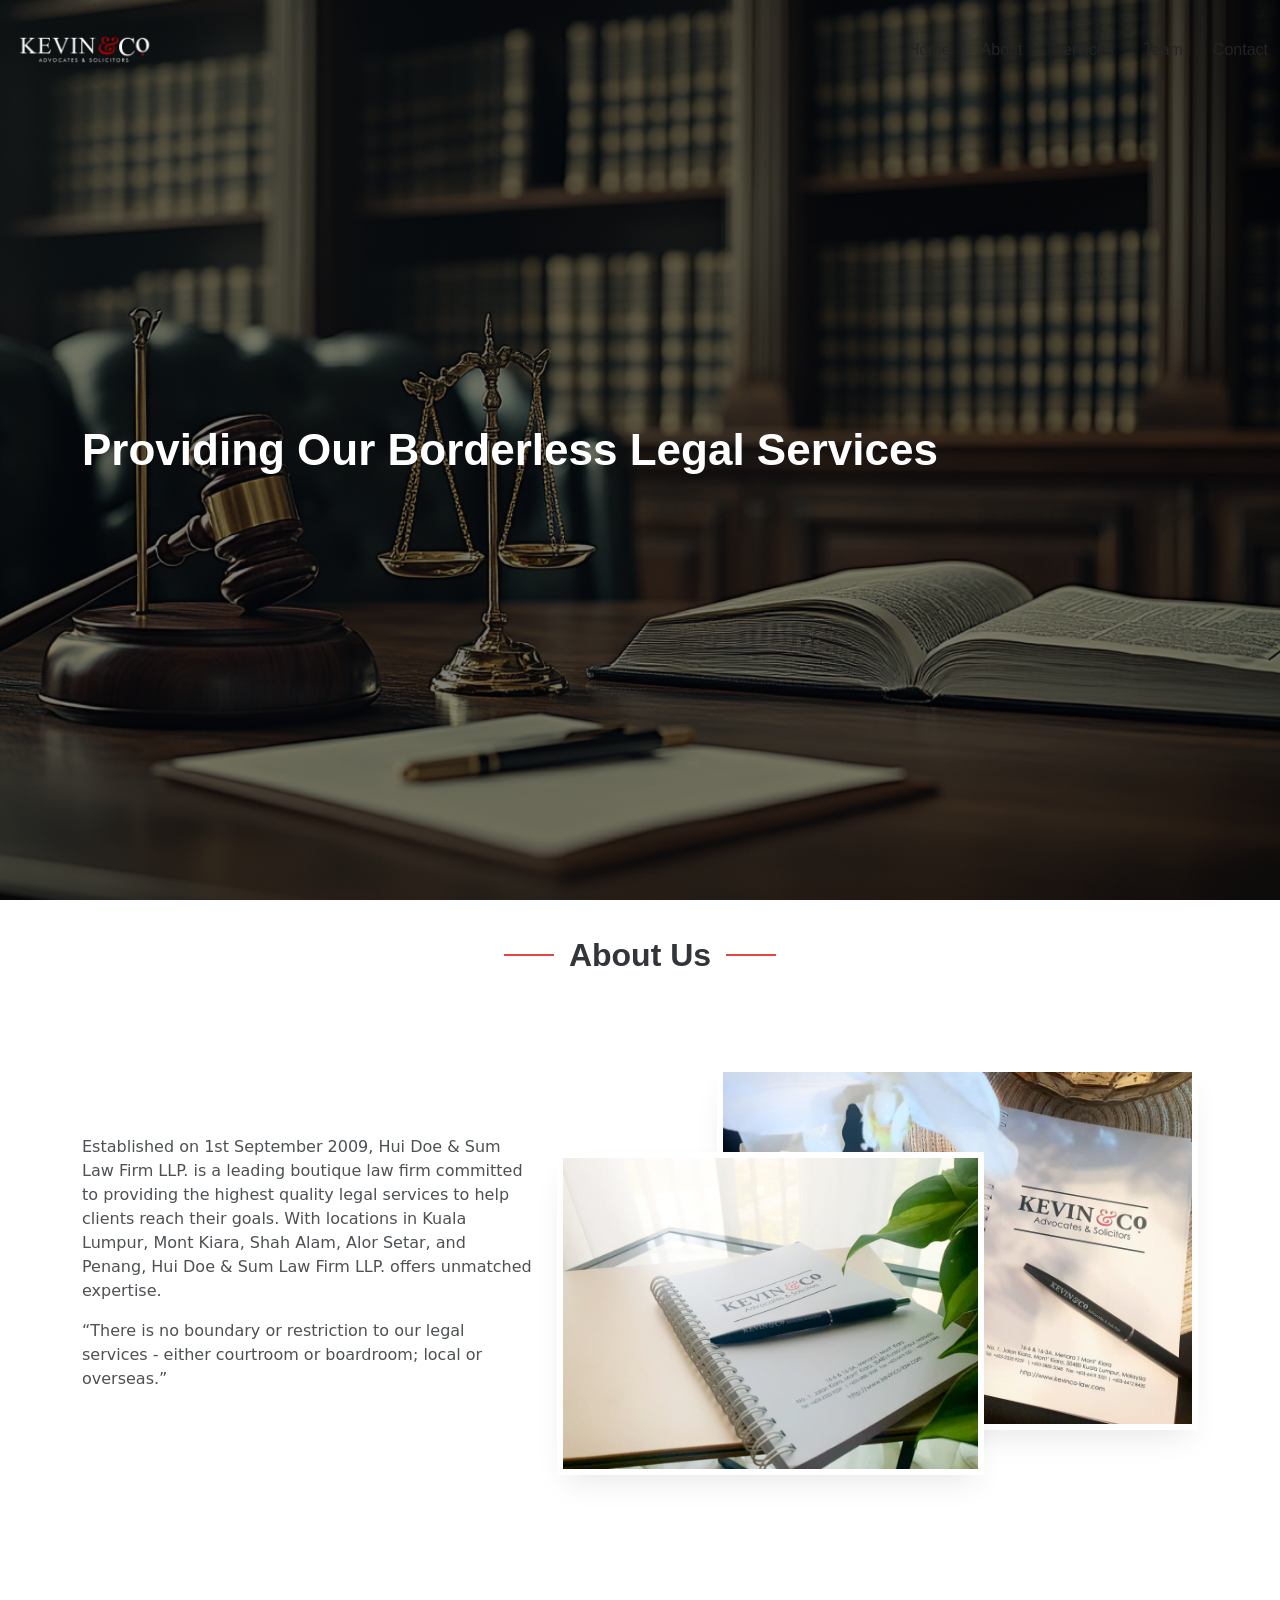
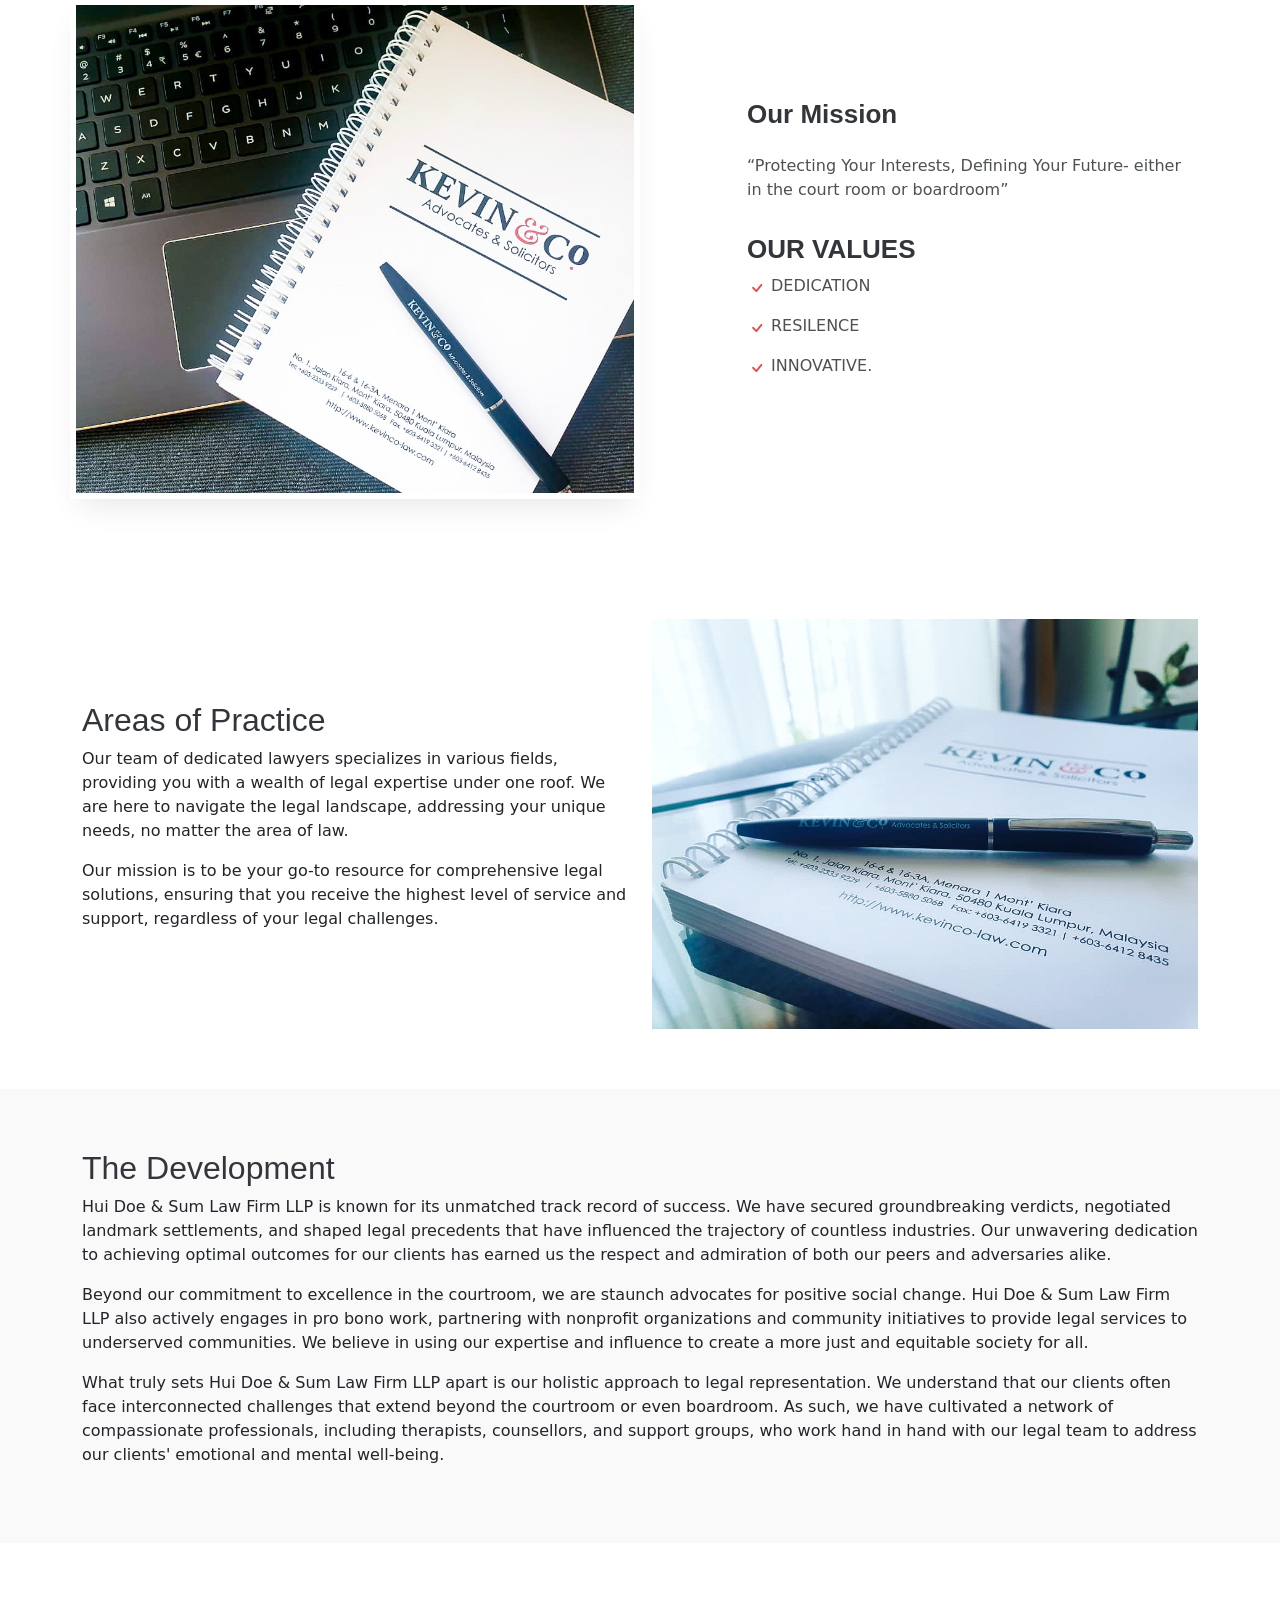
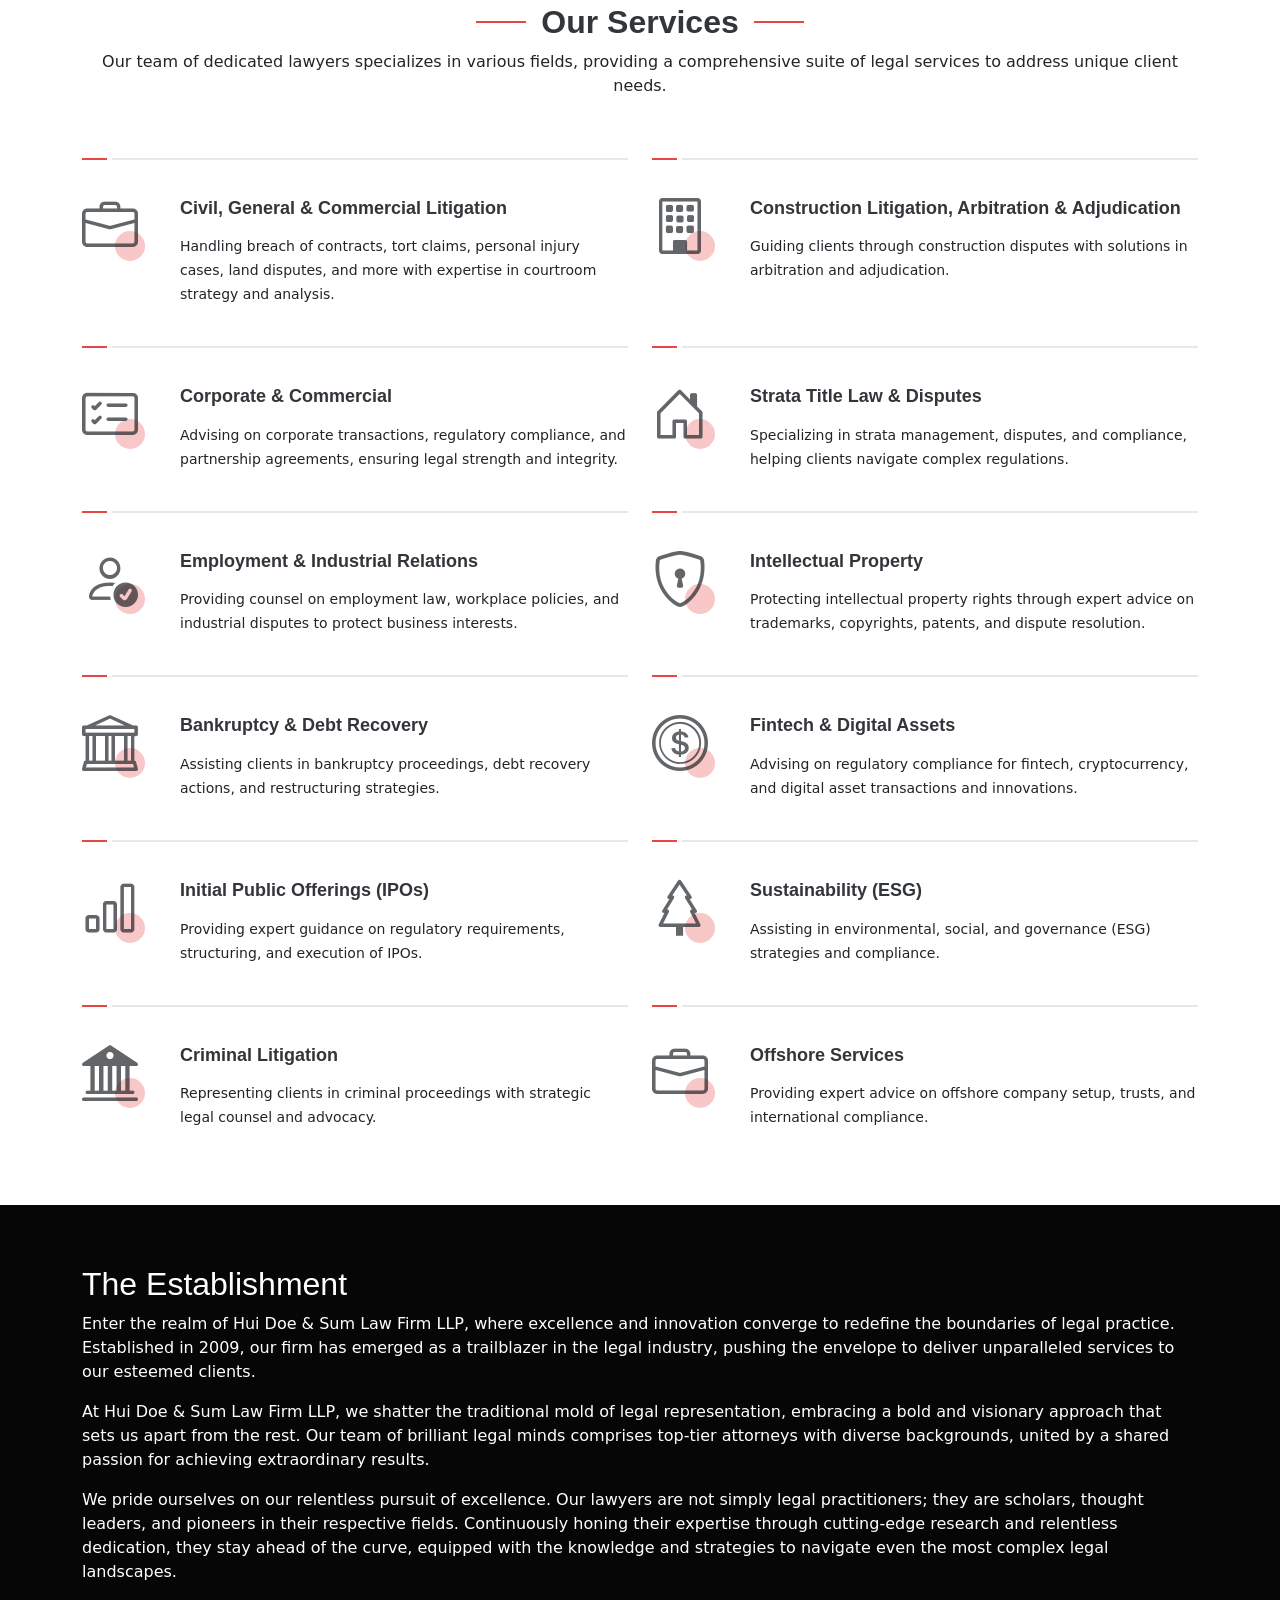
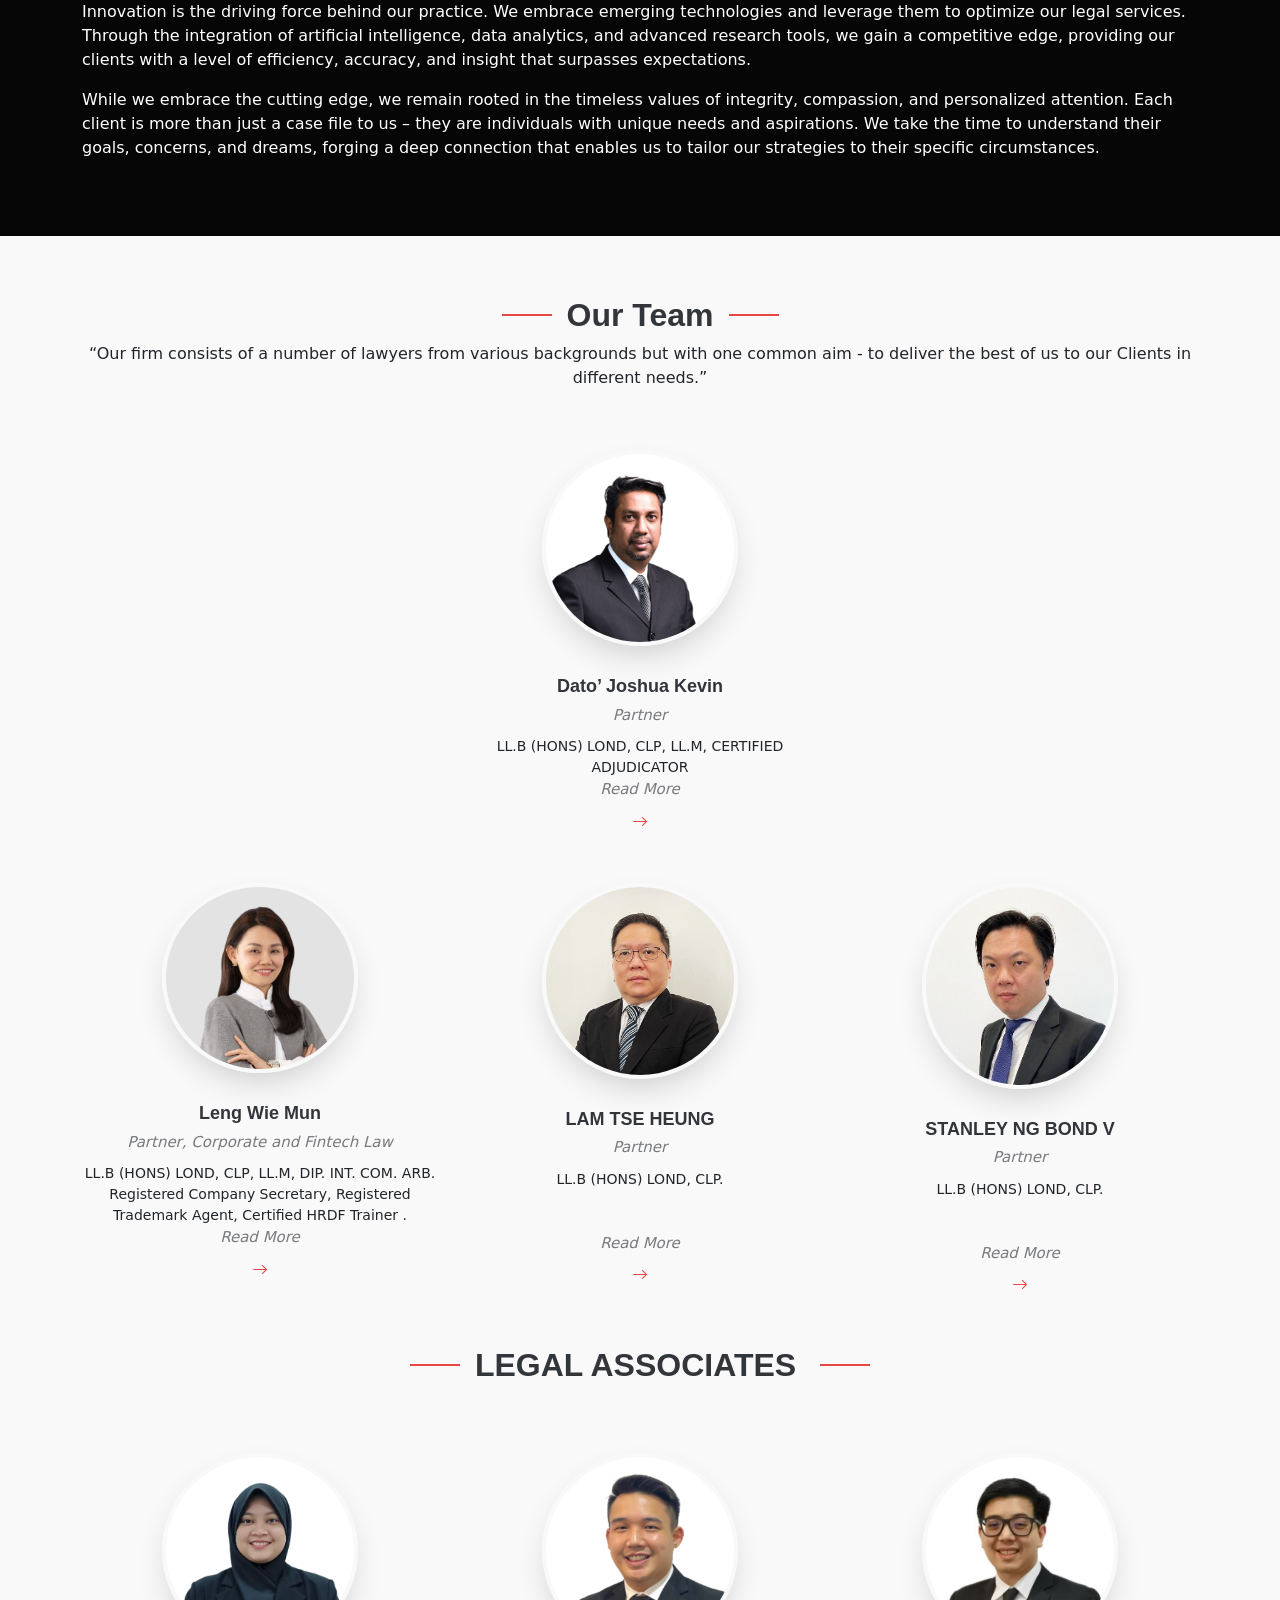
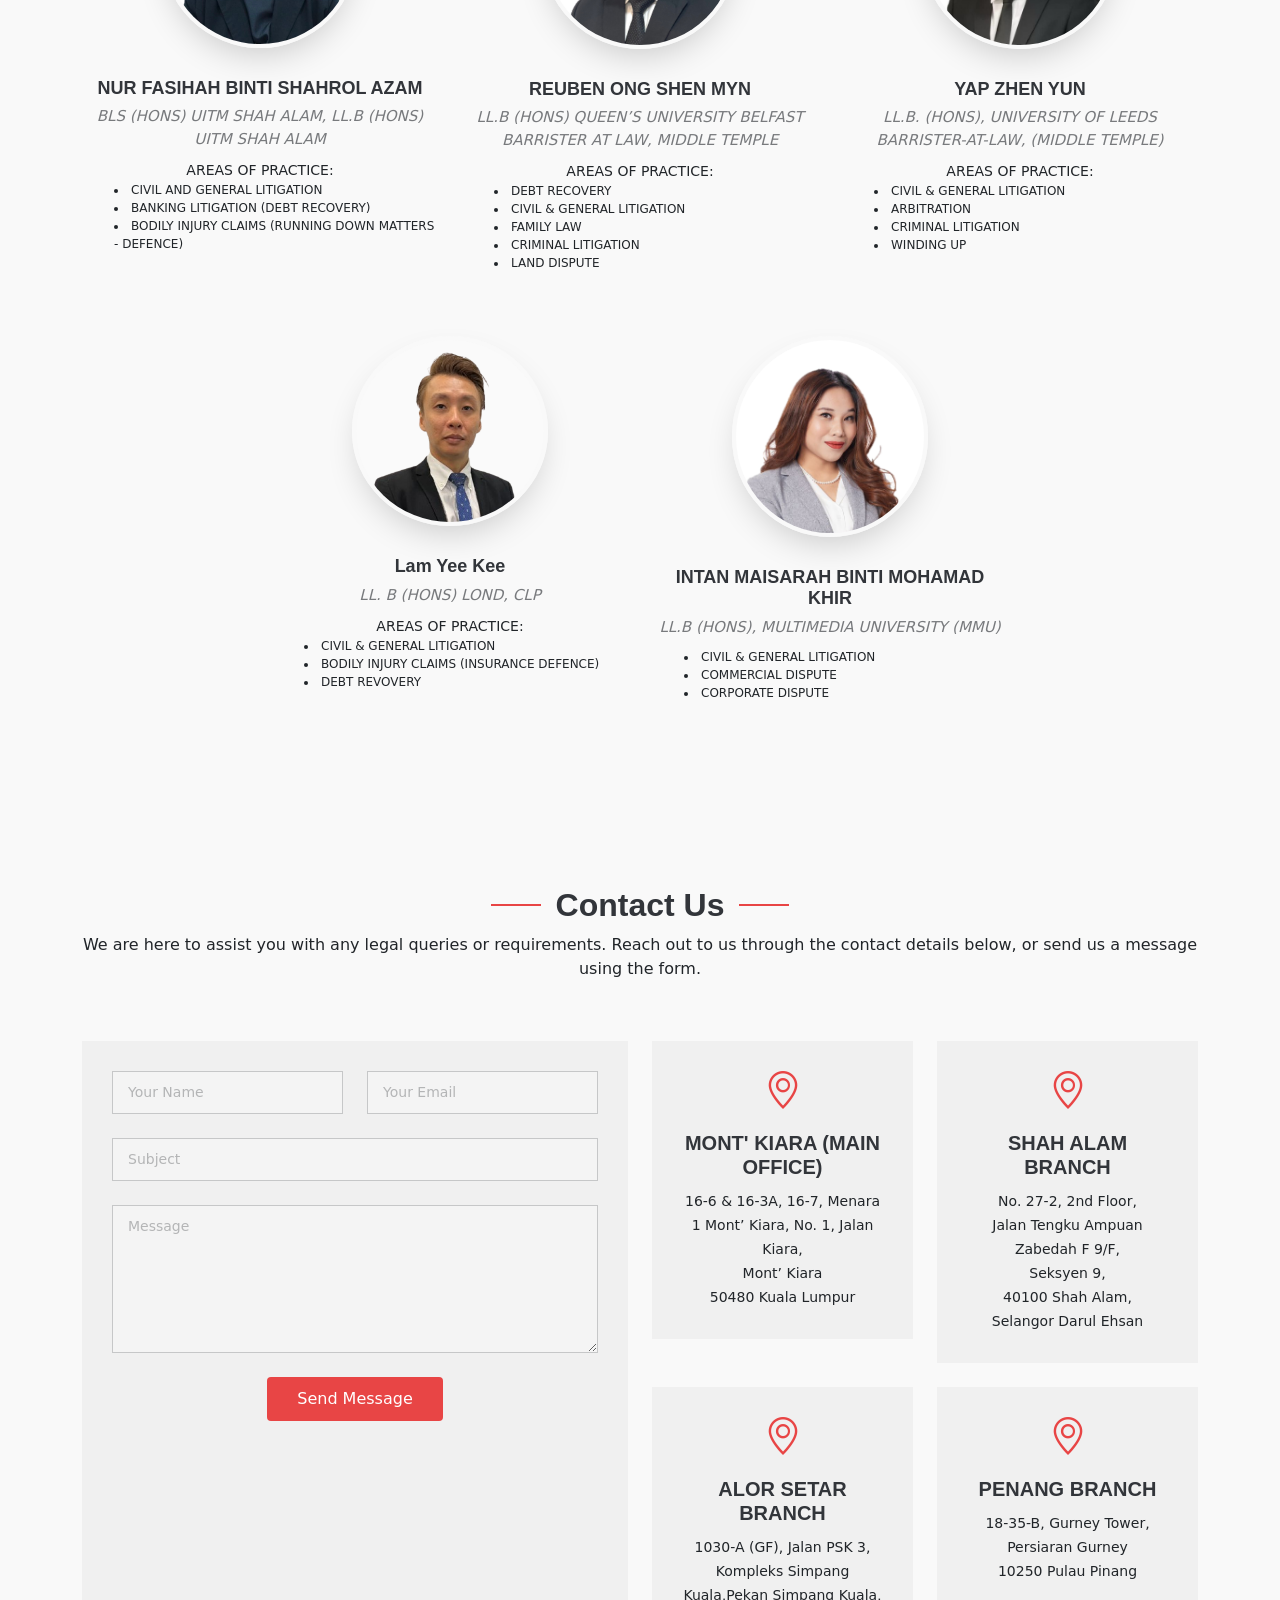
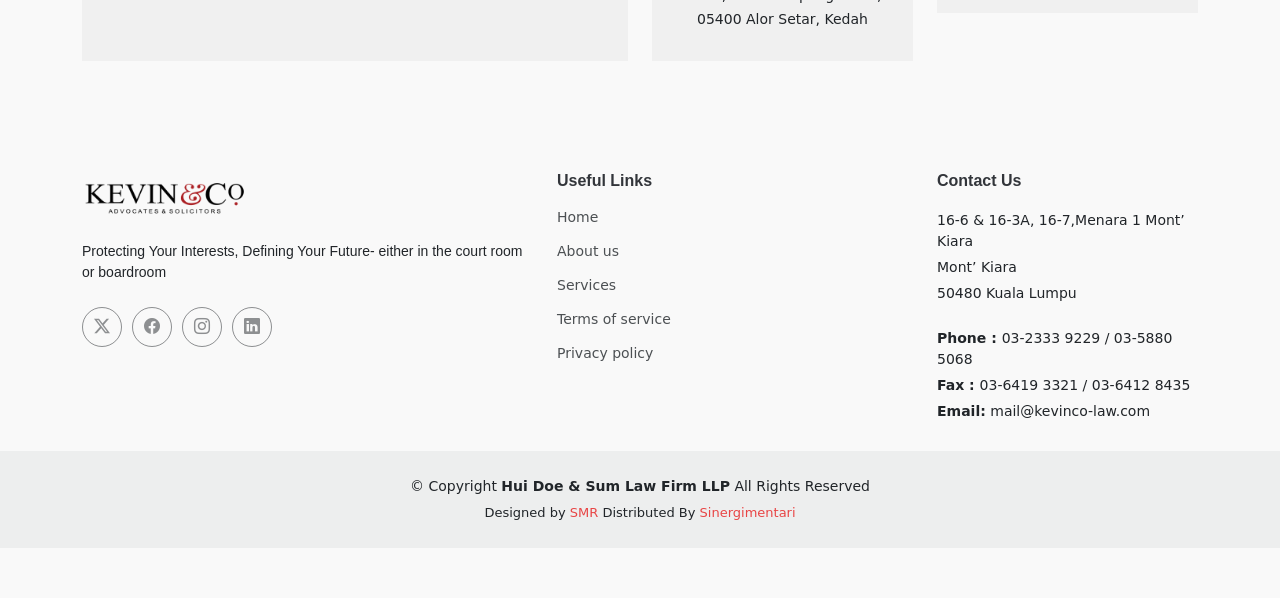
==== index-2.html @ 9aa74f74 "feat: add project assets and configure Swiper library dependencies" ====
<!DOCTYPE html>
<html lang="en">


<!-- Mirrored from kevincolaw.com/index.html by HTTrack Website Copier/3.x [XR&CO'2014], Fri, 14 Aug 2026 07:43:12 GMT -->
<head>
    <meta charset="utf-8">
    <meta content="width=device-width, initial-scale=1.0" name="viewport">
    <title>Hui Doe & Sum Law Firm LLP. - Borderless Legal Services</title>
    <meta name="description" content="Hui Doe & Sum Law Firm LLP. Law Firm - Borderless Legal Services">
    <meta name="keywords" content="law firm, legal services, Hui Doe & Sum Law Firm LLP., litigation">

    <!-- Favicons -->
    <link href="img/favicon.png" rel="icon">
    <link href="img/apple-touch-icon.html" rel="apple-touch-icon">

    <!-- Fonts and CSS Files -->
    <link href="../fonts.googleapis.com/css2880f.css?family=Open+Sans:wght@300;400;600;700&amp;family=Montserrat:wght@400;700&amp;display=swap" rel="stylesheet">
    <link href="assets/vendor/bootstrap/css/bootstrap.min.css" rel="stylesheet">
    <link href="assets/vendor/bootstrap-icons/bootstrap-icons.css" rel="stylesheet">
    <link href="assets/vendor/aos/aos.css" rel="stylesheet">
    <link href="assets/vendor/glightbox/css/glightbox.min.css" rel="stylesheet">
    <link href="assets/vendor/swiper/swiper-bundle.min.css" rel="stylesheet">
    <link href="assets/css/main.css" rel="stylesheet">
</head>

<body class="index-page">

    <!-- Header Section -->
    <header id="header" class="header d-flex align-items-center fixed-top scroll">
        <div class="container-fluid d-flex align-items-center justify-content-between">
            <a href="index-2.html" class="logo d-flex align-items-center">
                <img src="img/logo_white.png" id="logo" alt="Hui Doe & Sum Law Firm LLP.">
            </a>
            <nav id="navmenu" class="navmenu">
                <ul>
                    <li><a href="#hero" class="active">Home</a></li>
                    <li><a href="#about">About</a></li>
                    <li><a href="#services">Services</a></li>
                    <li><a href="#team">Team</a></li>
                    <li><a href="#contact">Contact</a></li>
                </ul>
                <i class="mobile-nav-toggle d-xl-none bi bi-list"></i>
            </nav>
        </div>
    </header>

    <!-- Hero Section -->
    <section id="hero" class="hero section dark-background">
        <img src="img/home_cover.png" alt="Legal Services Cover Image" data-aos="fade-in">
        <div class="container">
            <div class="row">
                <div class="col-lg-10">
                    <h2 data-aos="fade-up" data-aos-delay="100">Providing Our Borderless Legal Services</h2>
                </div>
            </div>
        </div>
    </section>

    <!-- About Us Section -->



    <section id="about" class="features section">

        <!-- Section Title 
        <div class="container section-title aos-init aos-animate" data-aos="fade-up">
            <h2>About Us</h2>
            <p>Necessitatibus eius consequatur ex aliquid fuga eum quidem sint consectetur velit</p>
        </div>
        End Section Title -->

        <div class="container">

            <div class="row gy-4 align-items-center features-item">

                <div class="container section-title" data-aos="fade-up">
                    <h2>About Us</h2>
                    
                </div>
        

                <div class="col-lg-5 order-2 order-lg-1 aos-init aos-animate" data-aos="fade-up" data-aos-delay="200">


                    <p>Established on 1st September 2009, Hui Doe & Sum Law Firm LLP. is a leading boutique law firm committed to providing the highest quality legal services to help clients reach their goals. With locations in Kuala Lumpur, Mont Kiara, Shah Alam, Alor
                        Setar, and Penang, Hui Doe & Sum Law Firm LLP. offers unmatched expertise.</p>
                    <blockquote>“There is no boundary or restriction to our legal services - either courtroom or boardroom; local or overseas.”</blockquote>


                </div>
                <div class="col-lg-7 order-1 order-lg-2 d-flex align-items-center aos-init aos-animate" data-aos="zoom-out" data-aos-delay="100">
                    <div class="image-stack">
                        <img src="assets/img/kevin1.jpg" alt="" class="stack-front">
                        <img src="assets/img/kevin2.jpg" alt="" class="stack-back">
                    </div>
                </div>
            </div>
            <!-- Features Item -->

            <div class="row gy-4 align-items-stretch justify-content-between features-item ">
                <div class="col-lg-6 d-flex align-items-center features-img-bg aos-init aos-animate" data-aos="zoom-out">
                    <img src="assets/img/kevin3.jpg" class="img-fluid" alt="">
                </div>
                <div class="col-lg-5 d-flex justify-content-center flex-column aos-init aos-animate" data-aos="fade-up">
                    <h3>Our Mission</h3>
                    <p>
                        <blockquote>“Protecting Your Interests, Defining Your Future- either in the court room or boardroom”</blockquote>
                    </p>


                    <h3>OUR VALUES</h3>

                    <ul>
                        <li><i class="bi bi-check"></i> <span>DEDICATION</span></li>
                        <li><i class="bi bi-check"></i><span>RESILENCE </span></li>
                        <li><i class="bi bi-check"></i> <span>INNOVATIVE</span>.</li>
                    </ul>

                </div>
            </div>
            <!-- Features Item -->

        </div>

    </section>
    <!-- Areas of Practice Section -->
    <section id="areas-of-practice" class="section">
        <div class="container" data-aos="fade-up">
            <div class="row align-items-center">
                <div class="col-lg-6">
                    <h2>Areas of Practice</h2>
                    <p>Our team of dedicated lawyers specializes in various fields, providing you with a wealth of legal expertise under one roof. We are here to navigate the legal landscape, addressing your unique needs, no matter the area of law.</p>
                    <p>Our mission is to be your go-to resource for comprehensive legal solutions, ensuring that you receive the highest level of service and support, regardless of your legal challenges.</p>
                </div>
                <div class="col-lg-6 d-flex justify-content-center">
                    <img src="assets/img/kevin4.jpg" alt="Office Meeting Room" class="img-fluid">
                </div>
            </div>
        </div>
    </section>

    <!-- The Development Section -->
    <section id="development" class="section light-background">
        <div class="container" data-aos="fade-up">
            <div class="row align-items-center">
                <div class="col-lg-12">
                    <h2>The Development</h2>
                    <p>Hui Doe & Sum Law Firm LLP is known for its unmatched track record of success. We have secured groundbreaking verdicts, negotiated landmark settlements, and shaped legal precedents that have influenced the trajectory of countless industries. Our unwavering
                        dedication to achieving optimal outcomes for our clients has earned us the respect and admiration of both our peers and adversaries alike.</p>
                    <p>Beyond our commitment to excellence in the courtroom, we are staunch advocates for positive social change. Hui Doe & Sum Law Firm LLP also actively engages in pro bono work, partnering with nonprofit organizations and community initiatives to provide
                        legal services to underserved communities. We believe in using our expertise and influence to create a more just and equitable society for all.</p>
                    <p>What truly sets Hui Doe & Sum Law Firm LLP apart is our holistic approach to legal representation. We understand that our clients often face interconnected challenges that extend beyond the courtroom or even boardroom. As such, we have cultivated
                        a network of compassionate professionals, including therapists, counsellors, and support groups, who work hand in hand with our legal team to address our clients' emotional and mental well-being.</p>
                </div>
            </div>
        </div>
    </section>

    <!-- Services Section -->
    <section id="services" class="services section">
        <div class="container section-title" data-aos="fade-up">
            <h2>Our Services</h2>
            <p>Our team of dedicated lawyers specializes in various fields, providing a comprehensive suite of legal services to address unique client needs.</p>
        </div>

        <div class="container">
            <div class="row gy-4">
                <div class="col-lg-6" data-aos="fade-up" data-aos-delay="100">
                    <div class="service-item d-flex">
                        <div class="icon flex-shrink-0"><i class="bi bi-briefcase"></i></div>
                        <div>
                            <h4 class="title">Civil, General & Commercial Litigation</h4>
                            <p class="description">Handling breach of contracts, tort claims, personal injury cases, land disputes, and more with expertise in courtroom strategy and analysis.</p>
                        </div>
                    </div>
                </div>

                <div class="col-lg-6" data-aos="fade-up" data-aos-delay="200">
                    <div class="service-item d-flex">
                        <div class="icon flex-shrink-0"><i class="bi bi-building"></i></div>
                        <div>
                            <h4 class="title">Construction Litigation, Arbitration & Adjudication</h4>
                            <p class="description">Guiding clients through construction disputes with solutions in arbitration and adjudication.</p>
                        </div>
                    </div>
                </div>

                <div class="col-lg-6" data-aos="fade-up" data-aos-delay="300">
                    <div class="service-item d-flex">
                        <div class="icon flex-shrink-0"><i class="bi bi-card-checklist"></i></div>
                        <div>
                            <h4 class="title">Corporate & Commercial</h4>
                            <p class="description">Advising on corporate transactions, regulatory compliance, and partnership agreements, ensuring legal strength and integrity.</p>
                        </div>
                    </div>
                </div>

                <div class="col-lg-6" data-aos="fade-up" data-aos-delay="400">
                    <div class="service-item d-flex">
                        <div class="icon flex-shrink-0"><i class="bi bi-house-door"></i></div>
                        <div>
                            <h4 class="title">Strata Title Law & Disputes</h4>
                            <p class="description">Specializing in strata management, disputes, and compliance, helping clients navigate complex regulations.</p>
                        </div>
                    </div>
                </div>

                <div class="col-lg-6" data-aos="fade-up" data-aos-delay="500">
                    <div class="service-item d-flex">
                        <div class="icon flex-shrink-0"><i class="bi bi-person-check"></i></div>
                        <div>
                            <h4 class="title">Employment & Industrial Relations</h4>
                            <p class="description">Providing counsel on employment law, workplace policies, and industrial disputes to protect business interests.</p>
                        </div>
                    </div>
                </div>

                <div class="col-lg-6" data-aos="fade-up" data-aos-delay="600">
                    <div class="service-item d-flex">
                        <div class="icon flex-shrink-0"><i class="bi bi-shield-lock"></i></div>
                        <div>
                            <h4 class="title">Intellectual Property</h4>
                            <p class="description">Protecting intellectual property rights through expert advice on trademarks, copyrights, patents, and dispute resolution.</p>
                        </div>
                    </div>
                </div>

                <div class="col-lg-6" data-aos="fade-up" data-aos-delay="700">
                    <div class="service-item d-flex">
                        <div class="icon flex-shrink-0"><i class="bi bi-bank"></i></div>
                        <div>
                            <h4 class="title">Bankruptcy & Debt Recovery</h4>
                            <p class="description">Assisting clients in bankruptcy proceedings, debt recovery actions, and restructuring strategies.</p>
                        </div>
                    </div>
                </div>

                <div class="col-lg-6" data-aos="fade-up" data-aos-delay="800">
                    <div class="service-item d-flex">
                        <div class="icon flex-shrink-0"><i class="bi bi-coin"></i></div>
                        <div>
                            <h4 class="title">Fintech & Digital Assets</h4>
                            <p class="description">Advising on regulatory compliance for fintech, cryptocurrency, and digital asset transactions and innovations.</p>
                        </div>
                    </div>
                </div>

                <div class="col-lg-6" data-aos="fade-up" data-aos-delay="900">
                    <div class="service-item d-flex">
                        <div class="icon flex-shrink-0"><i class="bi bi-bar-chart"></i></div>
                        <div>
                            <h4 class="title">Initial Public Offerings (IPOs)</h4>
                            <p class="description">Providing expert guidance on regulatory requirements, structuring, and execution of IPOs.</p>
                        </div>
                    </div>
                </div>
                
                <div class="col-lg-6" data-aos="fade-up" data-aos-delay="1000">
                    <div class="service-item d-flex">
                        <div class="icon flex-shrink-0"><i class="bi bi-tree"></i></div>
                        <div>
                            <h4 class="title">Sustainability (ESG)</h4>
                            <p class="description">Assisting in environmental, social, and governance (ESG) strategies and compliance.</p>
                        </div>
                    </div>
                </div>
                
                <div class="col-lg-6" data-aos="fade-up" data-aos-delay="1100">
                    <div class="service-item d-flex">
                        <div class="icon flex-shrink-0"><i class="bi bi-bank2"></i></div>
                        <div>
                            <h4 class="title">Criminal Litigation</h4>
                            <p class="description">Representing clients in criminal proceedings with strategic legal counsel and advocacy.</p>
                        </div>
                    </div>
                </div>
                
                <div class="col-lg-6" data-aos="fade-up" data-aos-delay="1200">
                    <div class="service-item d-flex">
                        <div class="icon flex-shrink-0"><i class="bi bi-briefcase"></i></div>
                        <div>
                            <h4 class="title">Offshore Services</h4>
                            <p class="description">Providing expert advice on offshore company setup, trusts, and international compliance.</p>
                        </div>
                    </div>
                </div>


            </div>
        </div>
    </section>






    
    <!-- The Establishment Section -->
    <section id="establishment" class="section dark-background">
        <div class="container" data-aos="fade-up">
            <div class="row align-items-center">
                <div class="col-lg-12">
                    <h2>The Establishment</h2>
                    <p>Enter the realm of Hui Doe & Sum Law Firm LLP, where excellence and innovation converge to redefine the boundaries of legal practice. Established in 2009, our firm has emerged as a trailblazer in the legal industry, pushing the envelope to deliver
                        unparalleled services to our esteemed clients.</p>
                    <p>At Hui Doe & Sum Law Firm LLP, we shatter the traditional mold of legal representation, embracing a bold and visionary approach that sets us apart from the rest. Our team of brilliant legal minds comprises top-tier attorneys with diverse backgrounds,
                        united by a shared passion for achieving extraordinary results.</p>
                    <p>We pride ourselves on our relentless pursuit of excellence. Our lawyers are not simply legal practitioners; they are scholars, thought leaders, and pioneers in their respective fields. Continuously honing their expertise through cutting-edge
                        research and relentless dedication, they stay ahead of the curve, equipped with the knowledge and strategies to navigate even the most complex legal landscapes.</p>
                    <p>Innovation is the driving force behind our practice. We embrace emerging technologies and leverage them to optimize our legal services. Through the integration of artificial intelligence, data analytics, and advanced research tools,
                        we gain a competitive edge, providing our clients with a level of efficiency, accuracy, and insight that surpasses expectations.</p>
                    <p>While we embrace the cutting edge, we remain rooted in the timeless values of integrity, compassion, and personalized attention. Each client is more than just a case file to us – they are individuals with unique needs and aspirations.
                        We take the time to understand their goals, concerns, and dreams, forging a deep connection that enables us to tailor our strategies to their specific circumstances.</p>
                </div>
            </div>
        </div>
    </section>

    <!-- Team Section -->
    <section id="team" class="team section light-background">
        <div class="container section-title" data-aos="fade-up">
            <h2>Our Team</h2>
            <p>“Our firm consists of a number of lawyers from various backgrounds but with one common aim - to deliver the best of us to our Clients in different needs.”
            </p>
        </div>

        <div class="container">

            <div class="row gy-5 mb-5">
                <div class="col-lg-4 col-md-6 member" data-aos="fade-up" data-aos-delay="100">
                </div>
                <div class="col-lg-4 col-md-6 member" data-aos="fade-up" data-aos-delay="100">
                    <div class="member-img">
                        <img src="assets/img/team/joshua_kevin.jpg" class="img-fluid" alt="Dato’ Joshua Kevin">
                        <div class="social">
                            <a href="#"><i class="bi bi-twitter"></i></a>
                            <a href="#"><i class="bi bi-facebook"></i></a>
                            <a href="#"><i class="bi bi-linkedin"></i></a>
                        </div>
                    </div>
                    <div class="member-info text-center">
                        <h4>Dato’ Joshua Kevin</h4>
                        <span>Partner</span>
                        <p>LL.B (HONS) LOND, CLP, LL.M, CERTIFIED ADJUDICATOR</p>
                        <a href="#" class="read-more" data-bs-toggle="modal" data-bs-target="#joshuaKevinModal">
                            <span>Read More</span>
                            <i class="bi bi-arrow-right"></i>
                        </a>
                    </div>
                </div>

                <div class="col-lg-4 col-md-6 member" data-aos="fade-up" data-aos-delay="100">
                </div>
            </div>


            <div class="row gy-5 mb-5 lign-items-center justify-content-center">


<!------------------------------->
                <div class="col-lg-4 col-md-5 member" data-aos="fade-up" data-aos-delay="300">
                    <div class="member-img">
                        <img src="assets/img/team/LengWieMun.png" class="img-fluid" alt="Leng Wie Mun" >
                        <div class="social">
                            <a href="#"><i class="bi bi-twitter"></i></a>
                            <a href="#"><i class="bi bi-facebook"></i></a>
                            <a href="#"><i class="bi bi-linkedin"></i></a>
                        </div>
                    </div>
                    <div class="member-info text-center">
                        <h4>Leng Wie Mun</h4>
                        <span>Partner, Corporate and Fintech Law</span>
                        <p>LL.B (HONS) LOND, CLP, LL.M, DIP. INT. COM. ARB. Registered Company Secretary, Registered Trademark Agent, Certified HRDF Trainer .
                        </p>

                        <a href="#" class="read-more" data-bs-toggle="modal" data-bs-target="#LengWieMunModal">
                            <span>Read More</span>
                            <i class="bi bi-arrow-right"></i>
                        </a>

                    </div>
                </div>

<!------------------------------->   

<!------------------------------->

                <div class="col-lg-4 col-md-5 member" data-aos="fade-up" data-aos-delay="300">
                    <div class="member-img">
                        <img src="assets/img/team/Lam-Tse-Heung.jpg" class="img-fluid" alt="Dato’ Joshua Kevin" >
                        <div class="social">
                            <a href="#"><i class="bi bi-twitter"></i></a>
                            <a href="#"><i class="bi bi-facebook"></i></a>
                            <a href="#"><i class="bi bi-linkedin"></i></a>
                        </div>
                    </div>
                    <div class="member-info text-center">
                        <h4>LAM TSE HEUNG

                        </h4>
                        <span> Partner</span>
                        <p>
                            LL.B (HONS) LOND, CLP. <br><br><br>
                        </p>
                        <a href="#" class="read-more" data-bs-toggle="modal" data-bs-target="#LamTseHeungModal">
                            <span>Read More</span>
                            <i class="bi bi-arrow-right"></i>
                        </a>


                    </div>
                </div>

<!------------------------------->
                

       <!------------------------------->

                <div class="col-lg-4 col-md-5 member" data-aos="fade-up" data-aos-delay="300">
                    <div class="member-img">
                        <img src="assets/img/team/Stanley-Photo-1.jpg" class="img-fluid" alt="Dato’ Joshua Kevin" >
                        <div class="social">
                            <a href="#"><i class="bi bi-twitter"></i></a>
                            <a href="#"><i class="bi bi-facebook"></i></a>
                            <a href="#"><i class="bi bi-linkedin"></i></a>
                        </div>
                    </div>
                    <div class="member-info text-center">
                        <h4>STANLEY NG BOND V
                        </h4>
                        <span> Partner</span>
                        <p>
                            LL.B (HONS) LOND, CLP. <br><br><br>
                        </p>
                        <a href="#" class="read-more" data-bs-toggle="modal" data-bs-target="#StanleyModal">
                            <span>Read More</span>
                            <i class="bi bi-arrow-right"></i>
                        </a>


                    </div>
                </div>

<!------------------------------->
                   

            </div>
            <div class="container section-title" data-aos="fade-up">
                <h2>LEGAL ASSOCIATES
                </h2>
            </div>
            <div class="row gy-5 mb-5">

                <div class="col-lg-4 col-md-6 member" data-aos="fade-up" data-aos-delay="200">
                    <div class="member-img">
                        <img src="assets/img/team/NUR_FASIHAH.jpg" class="img-fluid" alt="Leng Wie Mun">
                        <div class="social">
                            <a href="#"><i class="bi bi-twitter"></i></a>
                            <a href="#"><i class="bi bi-facebook"></i></a>
                            <a href="#"><i class="bi bi-linkedin"></i></a>
                        </div>
                    </div>
                    <div class="member-info text-center">
                        <h4> NUR FASIHAH BINTI SHAHROL AZAM </h4>
                        <span>
                            BLS (HONS) UITM SHAH ALAM, LL.B (HONS) UITM SHAH ALAM
                        </span>
                        <p>AREAS OF PRACTICE:
                            <ul style="text-align: left; list-style-position: inside; font-size:12px">
                                <li>CIVIL AND GENERAL LITIGATION </li>
                                <li>BANKING LITIGATION (DEBT RECOVERY) </li>
                                <li>BODILY INJURY CLAIMS (RUNNING DOWN MATTERS - DEFENCE)</li>
                            </ul>

                        </p>
                    </div>
                </div>

                <div class="col-lg-4 col-md-6 member" data-aos="fade-up" data-aos-delay="300">
                    <div class="member-img">
                        <img src="assets/img/team/ongshenmyn.jpg" class="img-fluid" alt="Lam Tse Heung">
                        <div class="social">
                            <a href="#"><i class="bi bi-twitter"></i></a>
                            <a href="#"><i class="bi bi-facebook"></i></a>
                            <a href="#"><i class="bi bi-linkedin"></i></a>
                        </div>
                    </div>
                    <div class="member-info text-center">
                        <h4>REUBEN ONG SHEN MYN</h4>
                        <span>LL.B (HONS) QUEEN’S UNIVERSITY BELFAST
                            BARRISTER AT LAW, MIDDLE TEMPLE
                            </span>
                        <p>AREAS OF PRACTICE:
                            <ul style="text-align: left; list-style-position: inside; font-size:12px">
                                <li>DEBT RECOVERY</li>
                                <li>CIVIL & GENERAL LITIGATION</li>
                                <li>FAMILY LAW</li>
                                <li>CRIMINAL LITIGATION</li>
                                <li>LAND DISPUTE</li>
                            </ul>

                        </p>
                    </div>
                </div>

                <div class="col-lg-4 col-md-6 member" data-aos="fade-up" data-aos-delay="300">
                    <div class="member-img">
                       
                           <img src="assets/img/team/YAP-ZHEN-YUN.jpg" class="img-fluid" alt="Lam Tse Heung">
                        <div class="social">
                            <a href="#"><i class="bi bi-twitter"></i></a>
                            <a href="#"><i class="bi bi-facebook"></i></a>
                            <a href="#"><i class="bi bi-linkedin"></i></a>
                        </div>
                    </div>

            <!----------------------------------------------------->
            <div class="member-info text-center">
                <h4>YAP ZHEN YUN</h4>
                <span>LL.B. (HONS), UNIVERSITY OF LEEDS
                    BARRISTER-AT-LAW, (MIDDLE TEMPLE)
                    </span>
                <p>AREAS OF PRACTICE:
                    <ul style="text-align: left; list-style-position: inside;font-size:12px">
                        <li>CIVIL & GENERAL LITIGATION</li>
                        <li>ARBITRATION</li>
                        <li>CRIMINAL LITIGATION</li>
                        <li>WINDING UP</li>
                    </ul>
                </p>
            </div>
            <!----------------------------------------------------->        
             


                </div>
            </div>


            <div class="row gy-5">

                <div class="col-lg-2"></div>
                <div class="col-lg-4 col-md-6 member" data-aos="fade-up" data-aos-delay="300">
                    <div class="member-img">
                        <img src="assets/img/team/Lam_Yee_Kee.png" class="img-fluid" alt="Lam Yee Kee">    
                        <div class="social">
                            <a href="#"><i class="bi bi-twitter"></i></a>
                            <a href="#"><i class="bi bi-facebook"></i></a>
                            <a href="#"><i class="bi bi-linkedin"></i></a>
                        </div>
                    </div>

<!-------------------------------------------------------->
<div class="member-info text-center">
    <h4>Lam Yee Kee
    </h4>
    <span>LL. B (HONS) LOND, CLP

    </span>

    <p>AREAS OF PRACTICE:
        <ul style="text-align: left; list-style-position: inside; font-size:12px">
            <li>CIVIL & GENERAL LITIGATION</li>
            <li>BODILY INJURY CLAIMS (INSURANCE DEFENCE)</li>
            <li>DEBT REVOVERY</li>
        </ul>
    </p>
</div>

<!-------------------------------------------------------->

                </div>

                            
                <div class="col-lg-4 col-md-6 member" data-aos="fade-up" data-aos-delay="300">
                    <div class="member-img">
                        <img src="assets/img/team/INTAN_MAISARAH.jpg" class="img-fluid" alt="Lam Tse Heung">
                        <div class="social">
                            <a href="#"><i class="bi bi-twitter"></i></a>
                            <a href="#"><i class="bi bi-facebook"></i></a>
                            <a href="#"><i class="bi bi-linkedin"></i></a>
                        </div>
                    </div>
                    <div class="member-info text-center">
                        <h4>INTAN MAISARAH BINTI MOHAMAD KHIR</h4>
                        <span>LL.B (HONS), MULTIMEDIA UNIVERSITY (MMU) 

                            </span>

                        <ul style="text-align: left; list-style-position: inside;font-size:12px">
                            <li>CIVIL & GENERAL LITIGATION</li>
                            <li>COMMERCIAL DISPUTE</li>
                            <li>CORPORATE DISPUTE</li>

                        </ul>

                    </div>
                </div>


                <div class="col-lg-4"></div>
            </div>
        </div>
    </section>
    <!-- Contact Section -->
    <!-- Contact Section -->
    <section id="contact" class="contact section light-background">
        <div class="container" data-aos="fade-up">
            <div class="section-title">
                <h2>Contact Us</h2>
                <p>We are here to assist you with any legal queries or requirements. Reach out to us through the contact details below, or send us a message using the form.</p>
            </div>

            <div class="row gy-4">
                <!-- Contact Form -->
                <div class="col-lg-6">
                    <form action="https://kevincolaw.com/forms/contact.php" method="post" class="php-email-form" data-aos="fade-up" data-aos-delay="100">
                        <div class="row gy-4">
                            <div class="col-md-6">
                                <input type="text" name="name" class="form-control" placeholder="Your Name" required>
                            </div>
                            <div class="col-md-6">
                                <input type="email" class="form-control" name="email" placeholder="Your Email" required>
                            </div>
                            <div class="col-12">
                                <input type="text" class="form-control" name="subject" placeholder="Subject" required>
                            </div>
                            <div class="col-12">
                                <textarea class="form-control" name="message" rows="6" placeholder="Message" required></textarea>
                            </div>
                            <div class="col-12 text-center">
                                <button type="submit">Send Message</button>
                            </div>
                        </div>
                    </form>
                </div>

                <!-- Offices Grid Layout -->
                <div class="col-lg-6">
                    <div class="row gy-4 text-center">

                        <div class="col-md-6">
                            <div class="info-item aos-init aos-animate" data-aos="fade" data-aos-delay="200">
                                <i class="bi bi-geo-alt"></i>
                                <h3>MONT' KIARA (MAIN OFFICE)</h3>
                                <p>16-6 & 16-3A, 16-7, Menara 1 Mont’ Kiara, No. 1, Jalan Kiara,<br> Mont’ Kiara<br> 50480 Kuala Lumpur</p>
                            </div>
                        </div>




                        <div class="col-md-6">
                            <div class="info-item aos-init aos-animate" data-aos="fade" data-aos-delay="200">
                                <i class="bi bi-geo-alt"></i>
                                <h3>SHAH ALAM BRANCH</h3>
                                <p>No. 27-2, 2nd Floor,<br> Jalan Tengku Ampuan Zabedah F 9/F,<br> Seksyen 9,<br> 40100 Shah Alam,<br> Selangor Darul Ehsan
                                </p>
                            </div>
                        </div>

                        <div class="col-md-6">
                            <div class="info-item aos-init aos-animate" data-aos="fade" data-aos-delay="200">
                                <i class="bi bi-geo-alt"></i>
                                <h3>ALOR SETAR BRANCH</h3>
                                <p>1030-A (GF), Jalan PSK 3, Kompleks Simpang Kuala,Pekan Simpang Kuala,<br> 05400 Alor Setar, Kedah
                                </p>
                            </div>
                        </div>

                        <div class="col-md-6">
                            <div class="info-item aos-init aos-animate" data-aos="fade" data-aos-delay="200">
                                <i class="bi bi-geo-alt"></i>
                                <h3>PENANG BRANCH</h3>
                                <p>18-35-B, Gurney Tower, Persiaran Gurney<br> 10250 Pulau Pinang
                                </p>
                            </div>
                        </div>
                    </div>
                </div>
            </div>
        </div>
    </section>


    </main>

    <footer id="footer" class="footer position-relative light-background">

        <div class="container footer-top">
            <div class="row gy-4">
                <div class="col-lg-5 col-md-12 footer-about">
                    <a href="index-2.html" class="logo d-flex align-items-center">
                        <span class="sitename">

                            <img src="img/logo_black.png" id="logo" alt="Hui Doe & Sum Law Firm LLP.">



                        </span>
                    </a>
                    <p>Protecting Your Interests, Defining Your Future- either in the court room or boardroom</p>
                    <div class="social-links d-flex mt-4">
                        <a href="#"><i class="bi bi-twitter-x"></i></a>
                        <a href="#"><i class="bi bi-facebook"></i></a>
                        <a href="#"><i class="bi bi-instagram"></i></a>
                        <a href="#"><i class="bi bi-linkedin"></i></a>
                    </div>
                </div>

                <div class="col-lg-2 col-6 footer-links">
                    <h4>Useful Links</h4>
                    <ul>
                        <li><a href="#">Home</a></li>
                        <li><a href="#">About us</a></li>
                        <li><a href="#">Services</a></li>
                        <li><a href="#">Terms of service</a></li>
                        <li><a href="#">Privacy policy</a></li>
                    </ul>
                </div>

                <div class="col-lg-2 col-6 footer-links">
                    <!-- <h4>Our Services</h4>
                    <ul>
                        <li><a href="#">Web Design</a></li>
                        <li><a href="#">Web Development</a></li>
                        <li><a href="#">Product Management</a></li>
                        <li><a href="#">Marketing</a></li>
                        <li><a href="#">Graphic Design</a></li>
                    </ul> -->
                </div>

                <div class="col-lg-3 col-md-12 footer-contact text-center text-md-start">
                    <h4>Contact Us</h4>
                    <p>16-6 & 16-3A, 16-7,Menara 1 Mont’ Kiara </p>
                    <p>Mont’ Kiara</p>
                    <p>50480 Kuala Lumpu</p>

                    <p class="mt-4"><strong>Phone : </strong> <span>03-2333 9229 / 03-5880 5068</span></p>
                    <p><strong>Fax : </strong> <span>  03-6419 3321 / 03-6412 8435</span></p>
                    <p><strong>Email:</strong> <span>mail@kevinco-law.com</span></p>
                </div>

            </div>
        </div>
        <!-- Preloader -->
        <div id="preloader"></div>

        <div class=" copyright text-center mt-4">
            <p>© <span>Copyright</span> <strong class="sitename">Hui Doe & Sum Law Firm LLP</strong> <span>All Rights Reserved</span></p>
            <div class="credits">
                <!-- All the links in the footer should remain intact. -->
                <!-- You can delete the links only if you've purchased the pro version. -->
                <!-- Licensing information: https://bootstrapmade.com/license/ -->
                <!-- Purchase the pro version with working PHP/AJAX contact form: [buy-url] -->
                Designed by <a href="https://bootstrapmade.com/">SMR</a> Distributed By <a href="https://themewagon.com/">Sinergimentari</a>
            </div>
        </div>

    </footer>

    <!-- Scroll Top -->
    <a href="#" id="scroll-top" class="scroll-top d-flex align-items-center justify-content-center"><i class="bi bi-arrow-up-short"></i></a>





    <!-- Modal for Dato’ Joshua Kevin -->
    <div class="modal fade" id="joshuaKevinModal" tabindex="-1" aria-labelledby="joshuaKevinModalLabel" aria-hidden="true">
        <div class="modal-dialog modal-lg">
            <div class="modal-content">
                <div class="modal-header">
                    <h5 class="modal-title" id="joshuaKevinModalLabel">Dato’ Joshua Kevin</h5>
                    <button type="button" class="btn-close" data-bs-dismiss="modal" aria-label="Close"></button>
                </div>
                <div class="modal-body">
                    <div class="col-lg-4 col-md-6 member" data-aos="fade-up" data-aos-delay="300">
                        <div class="member-img">
                            <img src="assets/img/team/joshua_kevin.jpg" class="img-fluid" alt="Dato’ Joshua Kevin">

                        </div>
                        <div class="member-info text-center">

                            <span>Managing Partner</span>
                            <p>LL.B (HONS) LOND, CLP, LL.M, CERTIFIED ADJUDICATOR</p>
                            <a href="#" class="read-more" data-bs-toggle="modal" data-bs-target="#joshuaKevinModal">
                                <span>Read More</span>
                                <i class="bi bi-arrow-right"></i>
                            </a>
                        </div>
                    </div>
                    <hr>
                    <h6>About Dato’ Kevin Sathiaseelan @ Joshua Kevin</h6>
                    <p>Dato’ Kevin Sathiaseelan @ Joshua Kevin is the Managing Partner of Messrs. Hui Doe & Sum Law Firm LLP. He practiced law for a decade at Messrs. Syed Alwi, Ng & Co., where he held office as a Partner before he established a firm of his own. During
                        his tenure at Messrs. Syed Alwi, Ng & Co., Dato’ Joshua was the lawyer in-charge for Criminal, Civil and Banking Litigation alongside other renowned partners of the firm. In Messrs. Hui Doe & Sum Law Firm LLP., Dato’ Joshua continues to practice
                        Criminal, Civil and Commercial Litigation actively. He also practices Intellectual Property Law, where many of the cases have been reported in the Law Journal.</p>
                    <p>Dato’ Joshua is a litigation lawyer renowned for his exceptional skills in navigating the intricate landscape of legal disputes. With an extensive background in litigation, he possesses a deep understanding of the various stages and
                        complexities involved in resolving legal conflicts.</p>

                    <h6>Legal Writing and Expertise</h6>
                    <p>When it comes to legal writing, Dato’ Joshua possesses a keen ability to distill complex legal concepts into clear and persuasive arguments. Whether drafting pleadings, motions, or legal memoranda, he carefully crafts each document
                        to present his client's position in the most compelling manner possible. Dato’ Joshua's expertise extends to a diverse range of litigation matters. He has successfully represented clients in civil litigation, encompassing contract
                        disputes, property disputes, and tort claims. Additionally, he has a strong background in commercial litigation, handling complex business disputes, breach of contract cases, partnership conflicts, and minority oppression cases.
                        His experience also spans regulatory matters, such as investigations and enforcement actions by government agencies.</p>

                    <h6>Professional Development and Contributions</h6>
                    <p>To stay at the forefront of his field, Dato’ Joshua remains committed to professional development and continuing education. He actively participates in legal seminars, workshops, and conferences to stay updated on the latest legal
                        trends, precedents, and strategies. Dato’ Joshua is also a Criminal Procedure lecturer at Advance Tertiary College (ATC); Adjunct Professor at Taylor’s University Faculty of Law; and an External Advisor at Multimedia University
                        Faculty of Law. He is the author of several law textbooks which includes Land Law, Laws of Hire-Purchase, Criminal Law, and Insurance Law. By staying informed and adapting to evolving legal landscapes, he ensures that his clients
                        benefit from the most current and effective legal approaches.</p>

                    <h5>Areas of Practice</h5>

                    <h6>General and Civil Litigation</h6>
                    <ul>
                        <li><strong>Intellectual Property Litigation:</strong> Dato’ has a strong background in handling intellectual property disputes, including patent infringement, trademark infringement, copyright violations, and trade secret misappropriation.
                            He is skilled in navigating the complex legal landscape surrounding intellectual property rights. Dato’ has represented foreign clients in the trademark disputes which are reported.</li>
                        <li><strong>Insurance Litigation:</strong> Dato’ has successfully represented clients in insurance-related disputes, including coverage disputes, bad faith claims, and subrogation matters. He has a comprehensive understanding of insurance
                            policies and the legal obligations of insurance companies.</li>
                        <li><strong>Professional Malpractice:</strong> Dato’ has experience representing clients in cases involving professional malpractice, such as legal malpractice, medical malpractice, and accounting malpractice. He understands the intricacies
                            of proving professional negligence and advocating for clients who have suffered harm due to professional errors or misconduct.</li>
                        <li><strong>Employment Litigation:</strong> He has represented both employers and employees in employment-related disputes. He has handled cases involving wrongful termination, discrimination, harassment, wage and hour violations,
                            and breaches of employment contracts.</li>
                        <li><strong>Real Estate, Strata and Construction Litigation:</strong> He has represented clients in real estate disputes, including breach of contract, strata disputes, title issues, landlord-tenant conflicts, and construction litigation.
                            He is familiar with the complexities of real estate transactions and possesses the necessary skills to protect his clients' interests.</li>
                    </ul>

                    <h6>Commercial and Corporate Litigation</h6>
                    <ul>
                        <li><strong>Contract Disputes:</strong> Resolving contract disputes, including breach of contract claims, interpretation issues, and disputes over contract performance. He skillfully analyses the terms of the contract, identifies any
                            breaches or violations, and advocates for his clients' rights and remedies.</li>
                        <li><strong>Business Torts:</strong> Represented clients in business tort cases, which involve wrongful actions that cause harm to a business. This includes cases of fraud, interference with contractual relations, unfair competition,
                            defamation, and misrepresentation. He works diligently to protect his clients' interests and pursue appropriate legal remedies.</li>
                        <li><strong>Partnership and Shareholder Disputes:</strong> Handled complex disputes arising among business partners and shareholders. He is experienced in resolving conflicts related to management control, ownership rights, profit
                            sharing, dissolution, and fiduciary duties. He strives to find equitable solutions while safeguarding his clients' financial interests.</li>
                        <li><strong>Securities Litigation:</strong> Navigated the intricate landscape of securities litigation, representing clients in cases involving securities fraud, insider trading, misrepresentation, and violations of federal and state
                            securities laws. He has a strong understanding of securities regulations and is skilled in advocating for investors and companies alike.</li>
                        <li><strong>Commercial Property Disputes:</strong> Assisted clients in resolving commercial property disputes, including disputes over leases, property rights, zoning issues, and construction defects. He is well-versed in real estate
                            laws and works diligently to protect his clients' property interests and financial investments.</li>
                        <li><strong>Dispute Resolution:</strong> Achieves favourable outcomes through negotiation, mediation, or litigation, he diligently protects his clients' interests while striving to preserve business relationships when appropriate.</li>
                    </ul>

                    <h6>Criminal Litigation</h6>
                    <ul>
                        <li><strong>White-collar Crime:</strong> Represented individuals and businesses accused of white-collar crimes such as fraud, embezzlement, money laundering, insider trading, and tax evasion. He is well-versed in complex financial
                            transactions and regulatory frameworks, enabling him to provide strategic defence strategies for his clients. Those cases are featured in the newspaper.</li>
                        <li><strong>Drug Offenses:</strong> Successfully defended clients facing charges related to drug offenses, including possession, distribution, manufacturing, and trafficking. He understands the nuances of drug laws and works diligently
                            to protect his clients' rights, challenge evidence, and ensure fair treatment throughout the legal process.</li>
                        <li><strong>Assault and Battery:</strong> Handled cases involving assault and battery charges, including simple assault, aggravated assault, domestic violence, and assault with a deadly weapon. He advocates for his clients' rights,
                            investigates the circumstances surrounding the alleged offenses, and seeks to minimise the potential consequences they face.</li>
                        <li><strong>Theft and Property Crimes:</strong> Successfully defended clients accused of theft-related offenses such as burglary, robbery, larceny, and shoplifting. He conducts thorough investigations, challenges evidence, and explores
                            potential defences to protect his clients' interests.</li>
                        <li><strong>DUI and Traffic Offenses:</strong> Represented individuals facing charges related to driving under the influence (DUI), reckless driving, speeding, and other traffic violations.</li>
                    </ul>
                </div>
                <div class="modal-footer">
                    <button type="button" class="btn btn-secondary" data-bs-dismiss="modal">Close</button>
                </div>
            </div>
        </div>
    </div>



 <!-- Modal for Leng Wie Mun -->


  <div class="modal fade" id="LengWieMunModal" tabindex="-1" aria-labelledby="LengWieMunModalLabel" aria-hidden="true">
    <div class="modal-dialog modal-lg">
        <div class="modal-content">
            <div class="modal-header">
                <h5 class="modal-title" id="LengWieMunModalLabel">LENG WIE MUN                 </h5>
                <button type="button" class="btn-close" data-bs-dismiss="modal" aria-label="Close"></button>
            </div>
            <div class="modal-body">
                <div class="col-lg-4 col-md-6 member" data-aos="fade-up" data-aos-delay="300">
                    <div class="member-img">
                        <img src="assets/img/team/Leng_Wie_Mun.jpg" class="img-fluid" alt="Dato’ Joshua Kevin">

                    </div>
                    <div class="member-info text-center">

                        <span>Partner, Corporate and Fintech Law</span>
                        <p>LL.B (HONS) LOND, CLP, LL.M, DIP. INT. COM. ARB. Registered <br> Company Secretary, Registered Trademark Agent, Certified HRDF Trainer .</p>
                    
                    </div>
                </div>
                <hr>
                <h6><strong>LENG WIE MUN</strong>  </h6>
                <p>Leng Wie Mun graduated from the University of London and completed her Certificate in Legal Practice in 2009.
                     She read law in the Chambers of Joshua Kevin when Messrs. Hui Doe & Sum Law Firm LLP. was established in September 2009. 
                     She continues her practice in Messrs. Hui Doe & Sum Law Firm LLP. to-date.
                    </p>
                    <p>Leng Wie Mun is an accomplished lawyer with a diverse practice that encompasses litigation, corporate law, offshore advice, and additional areas of expertise. With a focus on delivering exceptional legal representation and achieving favourable outcomes, Wie Mun is committed to providing comprehensive counsel to local and foreign clients across a range of legal matters. Known for her strategic thinking, attention to detail, and persuasive advocacy, Wie Mun is dedicated to protecting her clients' interests and achieving their goals. 
                    </p>

                <h6><b>Litigation Practice</b></h6>
                <p>
                    Wie Mun handles a broad spectrum of civil, commercial, and criminal disputes. She has successfully represented clients in cases involving contract disputes, complex commercial disputes, family and custody matters, employment matters, real estate disputes, and many more. Wie Mun is skilled in all aspects of litigation, from pre-trial negotiations to trial advocacy. Her strategic approach, coupled with her persuasive communication skills and deep legal knowledge, enables her to effectively advocate for her clients' interests and secure positive outcomes.
 
                </p>
         
          
 <h6><b>Criminal Practice</b></h6>             

 <p>
    Wie Mun represents clients facing a wide range of criminal charges. She handles cases involving white-collar crimes, fraud, embezzlement, drug offenses, assault, theft, and more. She conducts thorough investigations, negotiates with prosecutors, and provides vigorous courtroom representation. She represented cases which featured in the newspaper. She has recently co-authored a criminal law text book in 2020. 

 </p>

                <h6><b>Corporate Practice
                </b></h6>  


               

                <p> In addition to her litigation expertise, Wie Mun maintains a robust corporate law practice. She provides strategic counsel to businesses of all sizes on a wide range of corporate matters. This includes advising on corporate governance, entity formation, contract drafting and negotiation, mergers and acquisitions, joint ventures, compliance, and regulatory issues. She understands the unique challenges faced by businesses in today's complex legal landscape and works closely with her clients to develop practical and tailored solutions that align with their business objectives. 

                </p>

                <h6><b>Offshore Advice
                </b></h6>
             
                <p>
                    Wie Mun is also well-versed in providing offshore advice to individuals and businesses seeking to expand their operations internationally or establish offshore entities. She offers comprehensive guidance on offshore company formation, international tax planning, asset protection, and cross-border transactions. Wie Mun’s in-depth knowledge of offshore jurisdictions and their legal frameworks enables her to navigate the complexities of international business and provide clients with strategic advice to optimise their offshore ventures.
                </p>

                <h6><b>Fintech Law Practice </b></h6>              
             
                <p>  Embraces innovation and is well-versed in emerging technologies shaping the financial industry, Wie Mun offers a wide range of legal services tailored to the unique needs of fintech companies. She advises clients on regulatory compliance, licensing, and permits required for operating in the fintech sector. She assists with legal and contractual matters related to digital payments, blockchain technology, cryptocurrency, peer-to-peer lending, robo-advisory services, crowdfunding platforms, and other fintech innovations. She stays at the forefront of emerging legal and regulatory developments in the fintech industry to provide proactive guidance to her clients.
                </p>

                <h6><b>Company Secretariat Services
                </b></h6>              
             
                <p>  Wie Mun offers a range of company secretariat services to help businesses fulfil their legal and regulatory obligations. She assists with the formation and incorporation of companies, ensuring compliance with all relevant laws and regulations. She guides companies through the process of preparing and filing necessary corporate documents, such as articles of incorporation, by-laws, and shareholder agreements. She also assists with the drafting and maintenance of corporate records, including minutes of board meetings, resolutions, as well as the registers of directors and shareholders. She helps businesses navigate complex regulatory frameworks by providing guidance on compliance with various laws and regulations. She assists with regulatory filings and submissions, including annual reports, financial statements, and other required documentation.
                </p>

             <h6><b>Additional Areas of Practice</b></h6>
             <p>
              1.  Strata Management: Her experience in strata management allows her to navigate the complex legal landscape surrounding condominiums, co-operatives, and other multi-unit developments. She assists strata corporations, property owners, and property managers in various aspects of strata management, including compliance with governing legislation, interpretation and amendment of by-laws, contract negotiations, dispute resolution, and general advice on day-to-day operational matters. She also handled the first reported dispute revolving short term rental in Malaysia. 
             </p>
             <p>
              2.  Commercial practice:  Wie Mun focuses on advising businesses on a wide range of legal matters. She provides strategic counsel on contract drafting and negotiation, business transactions, regulatory compliance, risk management, and dispute resolution. Wie Mun assists clients in structuring and negotiating complex commercial agreements, such as distribution agreements, licensing agreements, and supply chain contracts. She also handles complex commercial litigation such as shareholder dispute, oppression, breach of fiduciary duty and tortious claim.

             </p>
             <p>
                3. Employment Law: Wie Mun advises employers and employees on a wide range of employment law matters, including wrongful termination, discrimination, harassment, wage and hour disputes, and employment contract negotiations. She helps clients navigate the complex web of employment laws and regulations, ensuring compliance and protecting their rights.

             </p>
             <p>
                4. Construction law and dispute resolution: She represents clients in all aspects of construction-related disputes, including construction defects, payment disputes, delays, change orders, insurance claims, and mechanics' liens. She offers a wide range of legal services to clients involved in the construction industry. She assists clients with contract drafting, negotiation, and review, ensuring that their rights and obligations are clearly defined and protected. Wie Mun also provides guidance on construction-related transactions, including procurement, project financing, and licensing. In addition, she advises clients on compliance with building codes, zoning regulations, and other legal requirements.

             </p>
             <p>
                5. Trademark and copyright: Being a registered trademark agent, she assists many local and foreign companies to register their trademark with the Intellectual Property Corporation of Malaysia (MyIPO). 

             </p>


<h6></h6>


            </div>
            <div class="modal-footer">
                <button type="button" class="btn btn-secondary" data-bs-dismiss="modal">Close</button>
            </div>
        </div>
    </div>
</div>

 <!-- Modal for LAM TSE HEUING -->

 <div class="modal fade" id="LamTseHeungModal" tabindex="-1" aria-labelledby="LamTseHeungModalLabel" aria-hidden="true">
    <div class="modal-dialog modal-lg">
        <div class="modal-content">
            <div class="modal-header">
                <h5 class="modal-title" id="LamTseHeungLabel">LAM TSE HEUNG </h5>
                <button type="button" class="btn-close" data-bs-dismiss="modal" aria-label="Close"></button>
            </div>
            <div class="modal-body">
                <div class="col-lg-4 col-md-6 member" data-aos="fade-up" data-aos-delay="300">
                    <div class="member-img">
                        <img src="assets/img/team/Lam-Tse-Heung.jpg" class="img-fluid" alt="Dato’ Joshua Kevin">

                    </div>
                    <div class="member-info text-center">

                        <span>Partner</span>
                        <p>LL.B (HONS) LOND, CLP. <br> </p>
                    
                    </div>
                </div>
                <hr>
                <h6><strong>LAM TSE HEUNG</strong>  </h6>
                <p>Lam Tse Heung graduated from the University of London and completed his Certificate in
                    Legal Practice in 2003. </p>

          
                <p>
                    He read in the Chambers of Messrs. Chia Wen Chow & Associates and was called to the
                    Malaysian Bar in 2004. Immediately after he was called to the Malaysian Bar, he
                    commenced legal practice in the same firm as a Legal Associate. In 2005, Lam Tse Heung
                    joined the esteemed firm of Messrs. Shahrizat Rashid & Lee (Penang). Thereafter, he held
                    office as a Partner of Messrs. Tan Chia Min & Partners in 2008 until 2013, before he
                    established his own firm, Messrs. Lam & Partners.               </p>
                  

 <p>
    Lam Tse Heung is a litigator with vast experience and has involvement in a variety of
    Commercial and Civil Litigation disputes, in particular, general contractual disputes,
    Tortious claims, Banking and Finance, and Corporate Advisory. His strongest and most
    significant portfolios include Debt Recovery, Bankruptcy and Insolvency, Family Disputes,
    Industrial Relations, Employment Law, Commercial and Corporate, Land Law, Hire
    Purchase and Leasing, Personal Injuries, and Conveyancing.
 </p>

     
                <p>He also involves in Pre-Litigation work which includes legal enforcement, assessment of 
                    merits and Mediation without formal litigation proceedings whereby Court proceedings are not expedient to Clients. </p>
  
          
             <p>
                The same expertise is shown throughout his career as he is also commonly seen in the High Court of Malaya, the Court of Appeal and the Federal Court. Lam Tse Heung formally joined Messrs. Hui Doe & Sum Law Firm LLP. as a Partner in 2020. 
             </p>


            </div>
            <div class="modal-footer">
                <button type="button" class="btn btn-secondary" data-bs-dismiss="modal">Close</button>
            </div>
        </div>
    </div>
</div>
 <!-- Modal for LAM TSE HEUING -->





<div class="modal fade" id="StanleyModal" tabindex="-1" aria-labelledby="StanleyModalLabel" aria-hidden="true">
    <div class="modal-dialog modal-lg">
        <div class="modal-content">
            <div class="modal-header">
                <h5 class="modal-title" id="StanleyLabel">LAM TSE HEUNG </h5>
                <button type="button" class="btn-close" data-bs-dismiss="modal" aria-label="Close"></button>
            </div>
            <div class="modal-body">
                <div class="col-lg-4 col-md-6 member" data-aos="fade-up" data-aos-delay="300">
                    <div class="member-img">
                        <img src="assets/img/team/Stanley-Photo-1.jpg" class="img-fluid" alt="Dato’ Joshua Kevin">

                    </div>
                    <div class="member-info text-center">

                        <span>Partner</span>
                        <p>LL.B (HONS) LOND, CLP. <br> </p>
                    
                    </div>
                </div>
                <hr>
                <h6><strong>STANLEY NG BOND V</strong>  </h6>
                <p>Stanley graduated with Honours in Bachelor of Laws from the University of London in 2009. He 
                    subsequently obtained his Certificate in Legal Practice from the Malaysian Legal Profession Qualifying Board.  </p>

          
                <p>
                    Thereafter, he studied in the chambers of Mr. Tai Chu Wei,
                     a corporate partner in Messrs. Raja Darryl & Loh. During his pupillage in Messrs. 
                     Raja Darryl & Loh, he had the opportunity to involve himself in various types of
                      corporate and conveyancing matters which include initial public offering, rights issue,
                       restructuring, and other types of corporate work. In addition, he was involved in litigation matters
                        during the tenure of his pupillage. He was called to the Malaysian Bar in 2011.       
                     </p>
                  

                        <p>
                            After his admission to the Malaysian Bar, he was attached to Messrs.
                            Kington Tan Dzul wherein he managed conveyancing, matters particularly 
                            housing and mixed development projects, and banking matters. 

                        </p>
                  
             <p>
                Subsequent to his departure from Messrs. Kington Tan Dzul, he joined Messrs. 
                Adnan Sundra & Low as a legal assistant handling corporate matters. 
                He gained vast exposure in Messrs. Adnan Sundra & Low wherein he was 
                involved in the advisory of initial public offerings, mergers and acquisitions, land bank acquisitions, 
                financial services, corporate restructurings, capital reductions, rights issues, and dividend reinvestment schemes.  
               </p>


<P>
    Notable deals wherein Stanley played a vital role in included initial public offerings
wherein RM10 billion was raised and for companies with assets in excess of RM15
billion. He was further involved in the capital reduction of major companies which
turned RM3.1 billion as gross proceeds, dividend reinvestment schemes, and other
corporate advisory works. In Messrs. Adnan Sundra & Low, he also handled
conveyancing matters, aircraft leasing advisory matters, and banking matters. He is
currently involved in conveyancing transactions (for both under-construction
developments, sub-sales, and land acquisitions) and financial services transactions
which shall include but is not limited to bridging financing, corporate and commercial
loans, and housing loans.
</P>
<P>

    Stanley also has extensive experience in relation to developers’ projects. Prior to joining
Messrs. Hui Doe & Sum Law Firm LLP. as a partner, he headed the corporate team and developers’
projects team of Messrs. CY Ng & Barry wherein Stanley was one of the founding
partners. He was a partner of Messrs. CY Ng & Barry from 2013 until 2023. In Messrs. CY
Ng & Barry, his main portfolio revolved around handling corporate and conveyancing
matters, particularly housing and mixed development projects for developers in the
major leagues such as:-
</P>

<ol>
    <li> Perdana Parkcity Sdn Bhd</li>
    <li> IJM Land Berhad</li>
    <li> OSK Property Holdings Berhad</li>
    <li> Tropicana Corporation Berhad</li>
    <li> TA Global Berhad</li>
    <li> KSK Land Sdn Bhd</li>
    <li> TSLAW Land</li>
    <li> Bon Estates Sdn Bhd</li>
</ol>
<p>
    Stanley was also the lead lawyer for notable property development projects in amongst
others, Kuala Lumpur, Mont Kiara, and Tropicana. Finally, Stanley has been the lead
advisor in handling notable significant land transactions (including sale and purchase
agreements) each valued above RM100 million. Currently, Stanley is a partner in
Messrs. Hui Doe & Sum Law Firm LLP. handling corporate and conveyancing matters including but not
limited to housing and mixed development projects.
</p>

            </div>
            <div class="modal-footer">
                <button type="button" class="btn btn-secondary" data-bs-dismiss="modal">Close</button>
            </div>
        </div>
    </div>
</div>




    <!-- Vendor JS Files -->
    <script src="assets/vendor/bootstrap/js/bootstrap.bundle.min.js"></script>
    <script src="assets/vendor/php-email-form/validate.js"></script>
    <script src="assets/vendor/aos/aos.js"></script>
    <script src="assets/vendor/glightbox/js/glightbox.min.js"></script>
    <script src="assets/vendor/purecounter/purecounter_vanilla.js"></script>
    <script src="assets/vendor/imagesloaded/imagesloaded.pkgd.min.js"></script>
    <script src="assets/vendor/isotope-layout/isotope.pkgd.min.js"></script>
    <script src="assets/vendor/swiper/swiper-bundle.min.js"></script>

    <!-- Main JS File -->
    <script src="assets/js/main.js"></script>


    <script>
        // JavaScript to toggle header styles on scroll
        window.addEventListener('scroll', function() {
            const header = document.getElementById('header');
            const logo = document.getElementById('logo');

            if (window.scrollY > 50) { // Adjust the scroll value as needed
                header.classList.add('scrolled');
                logo.src = 'img/logo_black.png'; // Change to dark logo
            } else {
                header.classList.remove('scrolled');
                logo.src = 'img/logo_white.png'; // Change to light logo
            }
        });
    </script>


</body>


<!-- Mirrored from kevincolaw.com/index.html by HTTrack Website Copier/3.x [XR&CO'2014], Fri, 14 Aug 2026 07:43:12 GMT -->
</html>
---- assets/css/main.css ----
/**
* Template Name: Append
* Template URL: https://bootstrapmade.com/append-bootstrap-website-template/
* Updated: Aug 07 2024 with Bootstrap v5.3.3
* Author: BootstrapMade.com
* License: https://bootstrapmade.com/license/
*/


/*--------------------------------------------------------------
# Font & Color Variables
# Help: https://bootstrapmade.com/color-system/
--------------------------------------------------------------*/


/* Fonts */

:root {
    --default-font: "Open Sans", system-ui, -apple-system, "Segoe UI", Roboto, "Helvetica Neue", Arial, "Noto Sans", "Liberation Sans", sans-serif, "Apple Color Emoji", "Segoe UI Emoji", "Segoe UI Symbol", "Noto Color Emoji";
    --heading-font: "Montserrat", sans-serif;
    --nav-font: "Poppins", sans-serif;
}


/* Global Colors - The following color variables are used throughout the website. Updating them here will change the color scheme of the entire website */

:root {
    --background-color: #ffffff;
    /* Background color for the entire website, including individual sections */
    --default-color: #212529;
    /* Default color used for the majority of the text content across the entire website */
    --heading-color: #32353a;
    /* Color for headings, subheadings and title throughout the website */
    --accent-color: #e84545;
    /* Accent color that represents your brand on the website. It's used for buttons, links, and other elements that need to stand out */
    --surface-color: #ffffff;
    /* The surface color is used as a background of boxed elements within sections, such as cards, icon boxes, or other elements that require a visual separation from the global background. */
    --contrast-color: #ffffff;
    /* Contrast color for text, ensuring readability against backgrounds of accent, heading, or default colors. */
}


/* Nav Menu Colors - The following color variables are used specifically for the navigation menu. They are separate from the global colors to allow for more customization options */

:root {
    --nav-color: #3a3939;
    /* The default color of the main navmenu links */
    --nav-hover-color: #e84545;
    /* Applied to main navmenu links when they are hovered over or active */
    --nav-mobile-background-color: #ffffff;
    /* Used as the background color for mobile navigation menu */
    --nav-dropdown-background-color: #ffffff;
    /* Used as the background color for dropdown items that appear when hovering over primary navigation items */
    --nav-dropdown-color: #3a3939;
    /* Used for navigation links of the dropdown items in the navigation menu. */
    --nav-dropdown-hover-color: #e84545;
    /* Similar to --nav-hover-color, this color is applied to dropdown navigation links when they are hovered over. */
}


/* Color Presets - These classes override global colors when applied to any section or element, providing reuse of the sam color scheme. */

.light-background {
    --background-color: #f9f9f9;
    --surface-color: #ffffff;
}

.dark-background {
    --background-color: #060606;
    --default-color: #ffffff;
    --heading-color: #ffffff;
    --surface-color: #252525;
    --contrast-color: #ffffff;
}


/* Smooth scroll */

:root {
    scroll-behavior: smooth;
}


/*--------------------------------------------------------------
# General Styling & Shared Classes
--------------------------------------------------------------*/

body {
    color: var(--default-color);
    background-color: var(--background-color);
    font-family: var(--default-font);
}

a {
    color: var(--accent-color);
    text-decoration: none;
    transition: 0.3s;
}

a:hover {
    color: color-mix(in srgb, var(--accent-color), transparent 25%);
    text-decoration: none;
}

h1,
h2,
h3,
h4,
h5,
h6 {
    color: var(--heading-color);
    font-family: var(--heading-font);
}


/* PHP Email Form Messages
------------------------------*/

.php-email-form .error-message {
    display: none;
    background: #df1529;
    color: #ffffff;
    text-align: left;
    padding: 15px;
    margin-bottom: 24px;
    font-weight: 600;
}

.php-email-form .sent-message {
    display: none;
    color: #ffffff;
    background: #059652;
    text-align: center;
    padding: 15px;
    margin-bottom: 24px;
    font-weight: 600;
}

.php-email-form .loading {
    display: none;
    background: var(--surface-color);
    text-align: center;
    padding: 15px;
    margin-bottom: 24px;
}

.php-email-form .loading:before {
    content: "";
    display: inline-block;
    border-radius: 50%;
    width: 24px;
    height: 24px;
    margin: 0 10px -6px 0;
    border: 3px solid var(--accent-color);
    border-top-color: var(--surface-color);
    animation: php-email-form-loading 1s linear infinite;
}

@keyframes php-email-form-loading {
    0% {
        transform: rotate(0deg);
    }
    100% {
        transform: rotate(360deg);
    }
}


/*--------------------------------------------------------------
# Global Header
--------------------------------------------------------------*/

.header {
    color: var(--default-color);
    background-color: var(--background-color);
    padding: 20px 0;
    transition: all 0.5s;
    z-index: 997;
}

.header .logo {
    line-height: 1;
}

.header .logo img {
    max-height: 36px;
    margin-right: 8px;
}

.header .logo h1 {
    font-size: 24px;
    margin: 0;
    font-weight: 600;
    color: var(--heading-color);
}

.header .logo span {
    color: var(--accent-color);
    font-size: 24px;
    font-weight: 600;
    padding-left: 3px;
}

.header .btn-getstarted,
.header .btn-getstarted:focus {
    color: var(--contrast-color);
    background: var(--accent-color);
    font-size: 14px;
    padding: 8px 26px;
    margin: 0;
    border-radius: 4px;
    transition: 0.3s;
}

.header .btn-getstarted:hover,
.header .btn-getstarted:focus:hover {
    color: var(--contrast-color);
    background: color-mix(in srgb, var(--accent-color), transparent 15%);
}

@media (max-width: 1200px) {
    .header .logo {
        order: 1;
    }
    .header .btn-getstarted {
        order: 2;
        margin: 0 15px 0 0;
        padding: 6px 20px;
    }
    .header .navmenu {
        order: 3;
    }
}

.scrolled .header {
    box-shadow: 0 0 30px 10px rgba(0, 0, 0, 0.1);
}

.header.scrolled .logo img {
    content: url('img/logo_black.html');
    /* Dark logo when scrolled */
}


/* Index Page Header
------------------------------*/

.index-page .header {
    --background-color: rgba(255, 255, 255, 0);
    --heading-color: #ffffff;
    --nav-color: rgba(255, 255, 255, 0.5);
    --nav-hover-color: #ffffff;
}


/* Index Page Header on Scroll
------------------------------*/

.index-page.scrolled .header {
    --background-color: #ffffff;
    --heading-color: #32353a;
    --nav-color: #3a3939;
    --nav-hover-color: #e84545;
}


/*-----------------------------------------------------------*/


/* Wachira Added */


/* Initial header styles */

.header {
    background-color: transparent;
    transition: background-color 0.3s, box-shadow 0.3s;
}

.header .logo img {
    transition: opacity 0.3s;
}

.header .navmenu ul li a {
    color: #242424;
    /* Light text color for initial state */
    transition: color 0.3s;
}


/* Scrolled state styles */

.header.scrolled {
    background-color: #ffffff;
    /* Light background when scrolled */
    box-shadow: 0px 4px 10px rgba(0, 0, 0, 0.1);
}

.header.scrolled .navmenu ul li a {
    color: #333333;
    /* Dark text color when scrolled */
}

.header.scrolled .logo img {
    content: url('img/logo_black.html');
    /* Dark logo when scrolled */
}

/* Default header (at top) */
.header {
  background: transparent;
  transition: background-color 0.3s ease;
}

.header .navmenu a {
  color: rgb(32, 32, 32); /* visible on top of hero */
}

.header .mobile-nav-toggle {
  color: rgb(44, 44, 44);
}

/* Header after scrolling */
.header.scrolled {
  background: #fff;
  box-shadow: 0 2px 10px rgba(0,0,0,0.1);
}

.header.scrolled .navmenu a {
  color: #000;
}

.header.scrolled .mobile-nav-toggle {
  color: #000;
}
/*--------------------------------------------------------------
# Navigation Menu
--------------------------------------------------------------*/


/* Navmenu - Desktop */

@media (min-width: 1200px) {
    .navmenu {
        padding: 0;
    }
    .navmenu ul {
        margin: 0;
        padding: 0;
        display: flex;
        list-style: none;
        align-items: center;
    }
    .navmenu li {
        position: relative;
    }
    .navmenu a,
    .navmenu a:focus {
        color: var(--nav-color);
        padding: 18px 15px;
        font-size: 16px;
        font-family: var(--nav-font);
        font-weight: 400;
        display: flex;
        align-items: center;
        justify-content: space-between;
        white-space: nowrap;
        transition: 0.3s;
    }
    .navmenu a i,
    .navmenu a:focus i {
        font-size: 12px;
        line-height: 0;
        margin-left: 5px;
        transition: 0.3s;
    }
    .navmenu li:last-child a {
        padding-right: 0;
    }
    .navmenu li:hover>a,
    .navmenu .active,
    .navmenu .active:focus {
        color: var(--nav-hover-color);
    }
    .navmenu .dropdown ul {
        margin: 0;
        padding: 10px 0;
        background: var(--nav-dropdown-background-color);
        display: block;
        position: absolute;
        visibility: hidden;
        left: 14px;
        top: 130%;
        opacity: 0;
        transition: 0.3s;
        border-radius: 4px;
        z-index: 99;
        box-shadow: 0px 0px 30px rgba(0, 0, 0, 0.1);
    }
    .navmenu .dropdown ul li {
        min-width: 200px;
    }
    .navmenu .dropdown ul a {
        padding: 10px 20px;
        font-size: 15px;
        text-transform: none;
        color: var(--nav-dropdown-color);
    }
    .navmenu .dropdown ul a i {
        font-size: 12px;
    }
    .navmenu .dropdown ul a:hover,
    .navmenu .dropdown ul .active:hover,
    .navmenu .dropdown ul li:hover>a {
        color: var(--nav-dropdown-hover-color);
    }
    .navmenu .dropdown:hover>ul {
        opacity: 1;
        top: 100%;
        visibility: visible;
    }
    .navmenu .dropdown .dropdown ul {
        top: 0;
        left: -90%;
        visibility: hidden;
    }
    .navmenu .dropdown .dropdown:hover>ul {
        opacity: 1;
        top: 0;
        left: -100%;
        visibility: visible;
    }
}


/* Navmenu - Mobile */

@media (max-width: 1199px) {
    .mobile-nav-toggle {
        color: var(--nav-color);
        font-size: 28px;
        line-height: 0;
        margin-right: 10px;
        cursor: pointer;
        transition: color 0.3s;
    }
    .navmenu {
        padding: 0;
        z-index: 9997;
    }
    .navmenu ul {
        display: none;
        list-style: none;
        position: absolute;
        inset: 60px 20px 20px 20px;
        padding: 10px 0;
        margin: 0;
        border-radius: 6px;
        background-color: var(--nav-mobile-background-color);
        overflow-y: auto;
        transition: 0.3s;
        z-index: 9998;
        box-shadow: 0px 0px 30px rgba(0, 0, 0, 0.1);
    }
    .navmenu a,
    .navmenu a:focus {
        color: var(--nav-dropdown-color);
        padding: 10px 20px;
        font-family: var(--nav-font);
        font-size: 17px;
        font-weight: 500;
        display: flex;
        align-items: center;
        justify-content: space-between;
        white-space: nowrap;
        transition: 0.3s;
    }
    .navmenu a i,
    .navmenu a:focus i {
        font-size: 12px;
        line-height: 0;
        margin-left: 5px;
        width: 30px;
        height: 30px;
        display: flex;
        align-items: center;
        justify-content: center;
        border-radius: 50%;
        transition: 0.3s;
        background-color: color-mix(in srgb, var(--accent-color), transparent 90%);
    }
    .navmenu a i:hover,
    .navmenu a:focus i:hover {
        background-color: var(--accent-color);
        color: var(--contrast-color);
    }
    .navmenu a:hover,
    .navmenu .active,
    .navmenu .active:focus {
        color: var(--nav-dropdown-hover-color);
    }
    .navmenu .active i,
    .navmenu .active:focus i {
        background-color: var(--accent-color);
        color: var(--contrast-color);
        transform: rotate(180deg);
    }
    .navmenu .dropdown ul {
        position: static;
        display: none;
        z-index: 99;
        padding: 10px 0;
        margin: 10px 20px;
        background-color: var(--nav-dropdown-background-color);
        border: 1px solid color-mix(in srgb, var(--default-color), transparent 90%);
        box-shadow: none;
        transition: all 0.5s ease-in-out;
    }
    .navmenu .dropdown ul ul {
        background-color: rgba(33, 37, 41, 0.1);
    }
    .navmenu .dropdown>.dropdown-active {
        display: block;
        background-color: rgba(33, 37, 41, 0.03);
    }
    .mobile-nav-active {
        overflow: hidden;
    }
    .mobile-nav-active .mobile-nav-toggle {
        color: #fff;
        position: absolute;
        font-size: 32px;
        top: 15px;
        right: 15px;
        margin-right: 0;
        z-index: 9999;
    }
    .mobile-nav-active .navmenu {
        position: fixed;
        overflow: hidden;
        inset: 0;
        background: rgba(33, 37, 41, 0.8);
        transition: 0.3s;
    }
    .mobile-nav-active .navmenu>ul {
        display: block;
    }
}


/*--------------------------------------------------------------
# Global Footer
--------------------------------------------------------------*/

.footer {
    color: var(--default-color);
    background-color: var(--background-color);
    font-size: 14px;
    padding-bottom: 50px;
    position: relative;
}

.footer .footer-top {
    padding-top: 50px;
}

.footer .footer-about .logo {
    margin-bottom: 25px;
}

.footer .footer-about .logo img {
    max-height: 40px;
    margin-right: 6px;
}

.footer .footer-about .logo span {
    color: var(--heading-color);
    font-size: 30px;
    font-weight: 700;
    letter-spacing: 1px;
    font-family: var(--heading-font);
}

.footer .footer-about p {
    font-size: 14px;
    font-family: var(--heading-font);
}

.footer .social-links a {
    display: flex;
    align-items: center;
    justify-content: center;
    width: 40px;
    height: 40px;
    border-radius: 50%;
    border: 1px solid color-mix(in srgb, var(--default-color), transparent 50%);
    font-size: 16px;
    color: color-mix(in srgb, var(--default-color), transparent 50%);
    margin-right: 10px;
    transition: 0.3s;
}

.footer .social-links a:hover {
    color: var(--accent-color);
    border-color: var(--accent-color);
}

.footer h4 {
    font-size: 16px;
    font-weight: bold;
    position: relative;
    padding-bottom: 12px;
}

.footer .footer-links {
    margin-bottom: 30px;
}

.footer .footer-links ul {
    list-style: none;
    padding: 0;
    margin: 0;
}

.footer .footer-links ul i {
    padding-right: 2px;
    font-size: 12px;
    line-height: 0;
}

.footer .footer-links ul li {
    padding: 10px 0;
    display: flex;
    align-items: center;
}

.footer .footer-links ul li:first-child {
    padding-top: 0;
}

.footer .footer-links ul a {
    color: color-mix(in srgb, var(--default-color), transparent 20%);
    display: inline-block;
    line-height: 1;
}

.footer .footer-links ul a:hover {
    color: var(--accent-color);
}

.footer .footer-contact p {
    margin-bottom: 5px;
}

.footer .copyright {
    padding-top: 25px;
    padding-bottom: 25px;
    background-color: color-mix(in srgb, var(--default-color), transparent 95%);
}

.footer .copyright p {
    margin-bottom: 0;
}

.footer .credits {
    margin-top: 6px;
    font-size: 13px;
}


/*--------------------------------------------------------------
# Preloader
--------------------------------------------------------------*/

#preloader {
    position: fixed;
    inset: 0;
    z-index: 999999;
    overflow: hidden;
    background: var(--background-color);
    transition: all 0.6s ease-out;
}

#preloader:before {
    content: "";
    position: fixed;
    top: calc(50% - 30px);
    left: calc(50% - 30px);
    border: 6px solid #ffffff;
    border-color: var(--accent-color) transparent var(--accent-color) transparent;
    border-radius: 50%;
    width: 60px;
    height: 60px;
    animation: animate-preloader 1.5s linear infinite;
}

@keyframes animate-preloader {
    0% {
        transform: rotate(0deg);
    }
    100% {
        transform: rotate(360deg);
    }
}


/*--------------------------------------------------------------
# Scroll Top Button
--------------------------------------------------------------*/

.scroll-top {
    position: fixed;
    visibility: hidden;
    opacity: 0;
    right: 15px;
    bottom: 15px;
    z-index: 99999;
    background-color: var(--accent-color);
    width: 40px;
    height: 40px;
    border-radius: 4px;
    transition: all 0.4s;
}

.scroll-top i {
    font-size: 24px;
    color: var(--contrast-color);
    line-height: 0;
}

.scroll-top:hover {
    background-color: color-mix(in srgb, var(--accent-color), transparent 20%);
    color: var(--contrast-color);
}

.scroll-top.active {
    visibility: visible;
    opacity: 1;
}


/*--------------------------------------------------------------
# Disable aos animation delay on mobile devices
--------------------------------------------------------------*/

@media screen and (max-width: 768px) {
    [data-aos-delay] {
        transition-delay: 0 !important;
    }
}


/*--------------------------------------------------------------
# Global Page Titles & Breadcrumbs
--------------------------------------------------------------*/

.page-title {
    color: var(--default-color);
    background-color: var(--background-color);
    position: relative;
}

.page-title .heading {
    padding: 80px 0;
    border-top: 1px solid color-mix(in srgb, var(--default-color), transparent 90%);
}

.page-title .heading h1 {
    font-size: 38px;
    font-weight: 700;
}

.page-title nav {
    background-color: color-mix(in srgb, var(--default-color), transparent 95%);
    padding: 20px 0;
}

.page-title nav ol {
    display: flex;
    flex-wrap: wrap;
    list-style: none;
    margin: 0;
    font-size: 16px;
    font-weight: 600;
}

.page-title nav ol li+li {
    padding-left: 10px;
}

.page-title nav ol li+li::before {
    content: "/";
    display: inline-block;
    padding-right: 10px;
    color: color-mix(in srgb, var(--default-color), transparent 70%);
}


/*--------------------------------------------------------------
# Global Sections
--------------------------------------------------------------*/

section,
.section {
    color: var(--default-color);
    background-color: var(--background-color);
    padding: 60px 0;
    scroll-margin-top: 98px;
    overflow: clip;
}

@media (max-width: 1199px) {
    section,
    .section {
        scroll-margin-top: 64px;
    }
}


/*--------------------------------------------------------------
# Global Section Titles
--------------------------------------------------------------*/

.section-title {
    text-align: center;
    padding-bottom: 60px;
    position: relative;
}

.section-title h2 {
    font-size: 32px;
    font-weight: 700;
    position: relative;
}

.section-title h2:before,
.section-title h2:after {
    content: "";
    width: 50px;
    height: 2px;
    background: var(--accent-color);
    display: inline-block;
}

.section-title h2:before {
    margin: 0 15px 10px 0;
}

.section-title h2:after {
    margin: 0 0 10px 15px;
}

.section-title p {
    margin-bottom: 0;
}


/*--------------------------------------------------------------
# Hero Section
--------------------------------------------------------------*/

.hero {
    width: 100%;
    min-height: 100vh;
    position: relative;
    padding: 80px 0;
    display: flex;
    align-items: center;
    justify-content: center;
}

.hero img {
    position: absolute;
    inset: 0;
    display: block;
    width: 100%;
    height: 100%;
    object-fit: cover;
    z-index: 1;
}

.hero:before {
    content: "";
    background: color-mix(in srgb, var(--background-color), transparent 50%);
    position: absolute;
    inset: 0;
    z-index: 2;
}

.hero .container {
    position: relative;
    z-index: 3;
}

.hero h2 {
    margin: 0;
    font-size: 44px;
    font-weight: 700;
}

.hero p {
    color: color-mix(in srgb, var(--default-color), transparent 20%);
    margin: 5px 0 0 0;
    font-size: 20px;
}

.hero .sign-up-form {
    margin-top: 20px;
    margin-bottom: 15px;
    padding: 10px;
    border-radius: 7px;
    background: color-mix(in srgb, var(--default-color) 5%, white 90%);
    box-shadow: 0 15px 30px 0 rgba(0, 0, 0, 0.1);
    display: flex;
}

.hero .sign-up-form input[type=email] {
    background-color: transparent;
    border: 0;
    padding: 4px 10px;
    width: 100%;
}

.hero .sign-up-form input[type=email]:focus-visible {
    outline: none;
}

.hero .sign-up-form input[type=submit] {
    border: 0;
    box-shadow: none;
    background-color: var(--accent-color);
    border-color: var(--accent-color);
    padding: 8px 20px 10px 20px;
    border-radius: 7px;
    color: var(--contrast-color);
    transition: 0.3s;
}

.hero .sign-up-form input[type=submit]:hover {
    background-color: color-mix(in srgb, var(--accent-color), transparent 10%);
}

@media (max-width: 768px) {
    .hero h2 {
        font-size: 32px;
    }
    .hero p {
        font-size: 18px;
    }
}


/*--------------------------------------------------------------
# Clients Section
--------------------------------------------------------------*/

.clients {
    padding: 20px 0;
}

.clients .client-logo {
    display: flex;
    justify-content: center;
    align-items: center;
    overflow: hidden;
}

.clients .client-logo img {
    padding: 20px 40px;
    max-width: 90%;
    transition: 0.3s;
    opacity: 0.5;
    filter: grayscale(100);
}

.clients .client-logo img:hover {
    filter: none;
    opacity: 1;
}

@media (max-width: 640px) {
    .clients .client-logo img {
        padding: 20px;
    }
}


/*--------------------------------------------------------------
# About Section
--------------------------------------------------------------*/

.about .content h3 {
    font-size: 16px;
    font-weight: 500;
    line-height: 19px;
    padding: 10px 20px;
    background: color-mix(in srgb, var(--accent-color), transparent 95%);
    color: var(--accent-color);
    border-radius: 7px;
    display: inline-block;
}

.about .content h2 {
    font-weight: 700;
}

.about .content p:last-child {
    margin-bottom: 0;
}

.about .content .read-more {
    background: var(--accent-color);
    color: var(--contrast-color);
    font-family: var(--heading-font);
    font-weight: 500;
    font-size: 16px;
    letter-spacing: 1px;
    padding: 12px 24px;
    border-radius: 5px;
    transition: 0.3s;
    display: inline-flex;
    align-items: center;
    justify-content: center;
}

.about .content .read-more i {
    font-size: 18px;
    margin-left: 5px;
    line-height: 0;
    transition: 0.3s;
}

.about .content .read-more:hover {
    background: color-mix(in srgb, var(--accent-color), transparent 20%);
    padding-right: 19px;
}

.about .content .read-more:hover i {
    margin-left: 10px;
}

.about .icon-box {
    background-color: var(--surface-color);
    padding: 50px 40px;
    box-shadow: 0px 10px 50px rgba(0, 0, 0, 0.1);
    border-radius: 10px;
    transition: all 0.3s ease-out 0s;
}

.about .icon-box i {
    width: 80px;
    height: 80px;
    border-radius: 50%;
    display: inline-flex;
    align-items: center;
    justify-content: center;
    margin-bottom: 24px;
    font-size: 32px;
    line-height: 0;
    transition: all 0.4s ease-out 0s;
    background-color: color-mix(in srgb, var(--accent-color), transparent 95%);
    color: var(--accent-color);
}

.about .icon-box h3 {
    margin-bottom: 10px;
    font-size: 24px;
    font-weight: 700;
}

.about .icon-box p {
    margin-bottom: 0;
}

.about .icon-box:hover i {
    background-color: var(--accent-color);
    color: var(--contrast-color);
}

.about .icon-boxes .col-md-6:nth-child(2) .icon-box,
.about .icon-boxes .col-md-6:nth-child(4) .icon-box {
    margin-top: -40px;
}

@media (max-width: 768px) {
    .about .icon-boxes .col-md-6:nth-child(2) .icon-box,
    .about .icon-boxes .col-md-6:nth-child(4) .icon-box {
        margin-top: 0;
    }
}


/*--------------------------------------------------------------
# Stats Section
--------------------------------------------------------------*/

.stats {
    position: relative;
    padding: 120px 0;
}

.stats img {
    position: absolute;
    inset: 0;
    display: block;
    width: 100%;
    height: 100%;
    object-fit: cover;
    z-index: 1;
}

.stats:before {
    content: "";
    background: color-mix(in srgb, var(--background-color), transparent 40%);
    position: absolute;
    inset: 0;
    z-index: 2;
}

.stats .container {
    position: relative;
    z-index: 3;
}

.stats .stats-item {
    padding: 30px;
    width: 100%;
}

.stats .stats-item span {
    font-size: 48px;
    display: block;
    color: var(--default-color);
    font-weight: 700;
}

.stats .stats-item p {
    padding: 0;
    margin: 0;
    font-family: var(--heading-font);
    font-size: 16px;
    font-weight: 700;
    color: color-mix(in srgb, var(--default-color), transparent 40%);
}


/*--------------------------------------------------------------
# Services Section
--------------------------------------------------------------*/

.services .service-item {
    position: relative;
    padding-top: 40px;
}

.services .service-item:before {
    content: "";
    position: absolute;
    top: 0;
    left: 0;
    right: 0;
    height: 2px;
    background: color-mix(in srgb, var(--default-color), transparent 90%);
}

.services .service-item::after {
    content: "";
    position: absolute;
    top: 0;
    left: 0;
    width: 30px;
    height: 2px;
    background: var(--accent-color);
    border-right: 5px solid var(--background-color);
}

.services .service-item .icon {
    width: 48px;
    height: 48px;
    position: relative;
    margin-right: 50px;
    line-height: 0;
}

.services .service-item .icon i {
    color: color-mix(in srgb, var(--default-color), transparent 30%);
    font-size: 56px;
    transition: ease-in-out 0.3s;
    z-index: 2;
    position: relative;
}

.services .service-item .icon:before {
    position: absolute;
    content: "";
    height: 30px;
    width: 30px;
    background: color-mix(in srgb, var(--accent-color), transparent 70%);
    border-radius: 50px;
    z-index: 1;
    bottom: -15px;
    right: -15px;
    transition: 0.3s;
}

.services .service-item .title {
    font-weight: 700;
    margin-bottom: 15px;
    font-size: 18px;
}

.services .service-item .title a {
    color: var(--heading-color);
}

.services .service-item .title a:hover {
    color: var(--accent-color);
}

.services .service-item .description {
    line-height: 24px;
    font-size: 14px;
}


/*--------------------------------------------------------------
# Features Section
--------------------------------------------------------------*/

.features .features-item {
    color: color-mix(in srgb, var(--default-color), transparent 20%);
}

.features .features-item+.features-item {
    margin-top: 100px;
}

@media (max-width: 768px) {
    .features .features-item+.features-item {
        margin-top: 40px;
    }
}

.features .features-item h3 {
    font-weight: 700;
    font-size: 26px;
}

.features .features-item .btn-get-started {
    background-color: var(--accent-color);
    color: var(--contrast-color);
    padding: 8px 30px 10px 30px;
    border-radius: 4px;
}

.features .features-item .btn-get-started:hover {
    background-color: color-mix(in srgb, var(--accent-color), transparent 10%);
}

.features .features-item ul {
    list-style: none;
    padding: 0;
}

.features .features-item ul li {
    padding-bottom: 10px;
    display: flex;
    align-items: flex-start;
}

.features .features-item ul li:last-child {
    padding-bottom: 0;
}

.features .features-item ul i {
    font-size: 20px;
    padding-right: 4px;
    color: var(--accent-color);
}

.features .features-item img {
    border: 6px solid var(--surface-color);
    box-shadow: 0 15px 30px -10px rgba(0, 0, 0, 0.1);
}

.features .features-item .features-img-bg {
    position: relative;
    min-height: 500px;
}

@media (max-width: 640px) {
    .features .features-item .features-img-bg {
        min-height: 300px;
    }
}

.features .features-item .features-img-bg img {
    position: absolute;
    inset: 0;
    display: block;
    width: 100%;
    height: 100%;
    object-fit: cover;
}

.features .features-item .image-stack {
    display: grid;
    position: relative;
    grid-template-columns: repeat(12, 1fr);
}

.features .features-item .image-stack .stack-back {
    grid-column: 4/-1;
    grid-row: 1;
    width: 100%;
    z-index: 1;
}

.features .features-item .image-stack .stack-front {
    grid-row: 1;
    grid-column: 1/span 8;
    margin-top: 20%;
    width: 100%;
    z-index: 2;
}


/*--------------------------------------------------------------
# Portfolio Section
--------------------------------------------------------------*/

.portfolio .portfolio-filters {
    padding: 0;
    margin: 0 auto 20px auto;
    list-style: none;
    text-align: center;
}

.portfolio .portfolio-filters li {
    cursor: pointer;
    display: inline-block;
    padding: 8px 20px 10px 20px;
    margin: 0;
    font-size: 15px;
    font-weight: 500;
    line-height: 1;
    margin-bottom: 5px;
    border-radius: 50px;
    transition: all 0.3s ease-in-out;
    font-family: var(--heading-font);
}

.portfolio .portfolio-filters li:hover,
.portfolio .portfolio-filters li.filter-active {
    color: var(--contrast-color);
    background-color: var(--accent-color);
}

.portfolio .portfolio-filters li:first-child {
    margin-left: 0;
}

.portfolio .portfolio-filters li:last-child {
    margin-right: 0;
}

@media (max-width: 575px) {
    .portfolio .portfolio-filters li {
        font-size: 14px;
        margin: 0 0 10px 0;
    }
}

.portfolio .portfolio-item {
    position: relative;
    overflow: hidden;
}

.portfolio .portfolio-item .portfolio-info {
    opacity: 0;
    position: absolute;
    left: 12px;
    right: 12px;
    bottom: -100%;
    z-index: 3;
    transition: all ease-in-out 0.5s;
    background: color-mix(in srgb, var(--background-color), transparent 10%);
    padding: 15px;
}

.portfolio .portfolio-item .portfolio-info h4 {
    font-size: 18px;
    font-weight: 600;
    padding-right: 50px;
}

.portfolio .portfolio-item .portfolio-info p {
    color: color-mix(in srgb, var(--default-color), transparent 30%);
    font-size: 14px;
    margin-bottom: 0;
    padding-right: 50px;
}

.portfolio .portfolio-item .portfolio-info .preview-link,
.portfolio .portfolio-item .portfolio-info .details-link {
    position: absolute;
    right: 50px;
    font-size: 24px;
    top: calc(50% - 14px);
    color: color-mix(in srgb, var(--default-color), transparent 30%);
    transition: 0.3s;
    line-height: 0;
}

.portfolio .portfolio-item .portfolio-info .preview-link:hover,
.portfolio .portfolio-item .portfolio-info .details-link:hover {
    color: var(--accent-color);
}

.portfolio .portfolio-item .portfolio-info .details-link {
    right: 14px;
    font-size: 28px;
}

.portfolio .portfolio-item:hover .portfolio-info {
    opacity: 1;
    bottom: 0;
}


/*--------------------------------------------------------------
# Pricing Section
--------------------------------------------------------------*/

.pricing {
    padding: 60px 0 120px 0;
}

.pricing .section-title {
    margin-bottom: 40px;
}

.pricing .pricing-item {
    background-color: var(--surface-color);
    box-shadow: 0 3px 20px -2px rgba(0, 0, 0, 0.1);
    padding: 60px 40px;
    height: 100%;
    position: relative;
    border-radius: 15px;
}

.pricing h3 {
    font-weight: 600;
    margin-bottom: 15px;
    font-size: 20px;
    text-align: center;
}

.pricing .icon {
    margin: 30px auto 20px auto;
    width: 70px;
    height: 70px;
    background: var(--accent-color);
    border-radius: 50%;
    display: flex;
    align-items: center;
    justify-content: center;
    transition: 0.3s;
    transform-style: preserve-3d;
}

.pricing .icon i {
    color: var(--background-color);
    font-size: 28px;
    transition: ease-in-out 0.3s;
    line-height: 0;
}

.pricing .icon::before {
    position: absolute;
    content: "";
    height: 86px;
    width: 86px;
    border-radius: 50%;
    background: color-mix(in srgb, var(--accent-color), transparent 80%);
    transition: all 0.3s ease-out 0s;
    transform: translateZ(-1px);
}

.pricing .icon::after {
    position: absolute;
    content: "";
    height: 102px;
    width: 102px;
    border-radius: 50%;
    background: color-mix(in srgb, var(--accent-color), transparent 90%);
    transition: all 0.3s ease-out 0s;
    transform: translateZ(-2px);
}

.pricing h4 {
    font-size: 48px;
    color: var(--accent-color);
    font-weight: 700;
    font-family: var(--heading-font);
    margin-bottom: 25px;
    text-align: center;
}

.pricing h4 sup {
    font-size: 28px;
}

.pricing h4 span {
    color: color-mix(in srgb, var(--default-color), transparent 50%);
    font-size: 18px;
    font-weight: 400;
}

.pricing ul {
    padding: 20px 0;
    list-style: none;
    color: color-mix(in srgb, var(--default-color), transparent 20%);
    text-align: left;
    line-height: 20px;
}

.pricing ul li {
    padding: 10px 0;
    display: flex;
    align-items: center;
}

.pricing ul i {
    color: #059652;
    font-size: 24px;
    padding-right: 3px;
}

.pricing ul .na {
    color: color-mix(in srgb, var(--default-color), transparent 70%);
}

.pricing ul .na i {
    color: color-mix(in srgb, var(--default-color), transparent 70%);
}

.pricing ul .na span {
    text-decoration: line-through;
}

.pricing .buy-btn {
    color: color-mix(in srgb, var(--default-color), transparent 20%);
    display: inline-block;
    padding: 8px 40px 10px 40px;
    border-radius: 50px;
    border: 1px solid color-mix(in srgb, var(--default-color), transparent 80%);
    transition: none;
    font-size: 16px;
    font-weight: 600;
    font-family: var(--heading-font);
    transition: 0.3s;
}

.pricing .buy-btn:hover {
    background-color: var(--accent-color);
    color: var(--contrast-color);
}

.pricing .featured {
    z-index: 10;
    border: 3px solid var(--accent-color);
}

@media (min-width: 992px) {
    .pricing .featured {
        transform: scale(1.15);
    }
}


/*--------------------------------------------------------------
# Faq Section
--------------------------------------------------------------*/

.faq .content h3 {
    font-weight: 400;
    font-size: 34px;
}

.faq .content p {
    font-size: 15px;
    color: color-mix(in srgb, var(--default-color), transparent 30%);
}

.faq .faq-container .faq-item {
    background-color: var(--surface-color);
    position: relative;
    padding: 20px;
    margin-bottom: 20px;
    box-shadow: 0px 5px 25px 0px rgba(0, 0, 0, 0.1);
    overflow: hidden;
}

.faq .faq-container .faq-item:last-child {
    margin-bottom: 0;
}

.faq .faq-container .faq-item h3 {
    font-weight: 600;
    font-size: 18px;
    line-height: 24px;
    margin: 0 30px 0 0;
    transition: 0.3s;
    cursor: pointer;
    display: flex;
    align-items: flex-start;
}

.faq .faq-container .faq-item h3 .num {
    color: var(--accent-color);
    padding-right: 5px;
}

.faq .faq-container .faq-item h3:hover {
    color: var(--accent-color);
}

.faq .faq-container .faq-item .faq-content {
    display: grid;
    grid-template-rows: 0fr;
    transition: 0.3s ease-in-out;
    visibility: hidden;
    opacity: 0;
}

.faq .faq-container .faq-item .faq-content p {
    margin-bottom: 0;
    overflow: hidden;
}

.faq .faq-container .faq-item .faq-toggle {
    position: absolute;
    top: 20px;
    right: 20px;
    font-size: 16px;
    line-height: 0;
    transition: 0.3s;
    cursor: pointer;
}

.faq .faq-container .faq-item .faq-toggle:hover {
    color: var(--accent-color);
}

.faq .faq-container .faq-active h3 {
    color: var(--accent-color);
}

.faq .faq-container .faq-active .faq-content {
    grid-template-rows: 1fr;
    visibility: visible;
    opacity: 1;
    padding-top: 10px;
}

.faq .faq-container .faq-active .faq-toggle {
    transform: rotate(90deg);
    color: var(--accent-color);
}


/*--------------------------------------------------------------
# Team Section
--------------------------------------------------------------*/

.team .member {
    position: relative;
}

.team .member .member-img {
    margin: 0 80px;
    border-radius: 50%;
    overflow: hidden;
    position: relative;
    border: 4px solid var(--background-color);
    box-shadow: 0 15px 35px -10px rgba(0, 0, 0, 0.2);
}

@media (max-width: 1024px) {
    .team .member .member-img {
        margin: 0 60px;
    }
}

.team .member .member-img img {
    position: relative;
    z-index: 1;
}

.team .member .member-img .social {
    position: absolute;
    inset: 0;
    background-color: rgba(0, 0, 0, 0.6);
    display: flex;
    justify-content: center;
    align-items: center;
    z-index: 2;
    padding-bottom: 20px;
    transition: 0.3s;
    visibility: hidden;
    opacity: 0;
}

.team .member .member-img .social a {
    transition: 0.3s;
    color: var(--contrast-color);
    font-size: 20px;
    margin: 0 8px;
}

.team .member .member-img .social a:hover {
    color: var(--accent-color);
}

.team .member .member-info {
    margin-top: 30px;
}

.team .member .member-info h4 {
    font-weight: 700;
    margin-bottom: 6px;
    font-size: 18px;
}

.team .member .member-info span {
    font-style: italic;
    display: block;
    font-size: 15px;
    color: color-mix(in srgb, var(--default-color), transparent 40%);
    margin-bottom: 10px;
}

.team .member .member-info p {
    margin-bottom: 0;
    font-size: 14px;
}

.team .member:hover .member-img .social {
    padding-bottom: 0;
    visibility: visible;
    opacity: 1;
}


/*--------------------------------------------------------------
# Call To Action Section
--------------------------------------------------------------*/

.call-to-action {
    padding: 80px 0;
    position: relative;
    clip-path: inset(0);
}

.call-to-action img {
    position: fixed;
    top: 0;
    left: 0;
    display: block;
    width: 100%;
    height: 100%;
    object-fit: cover;
    z-index: 1;
}

.call-to-action:before {
    content: "";
    background: color-mix(in srgb, var(--background-color), transparent 50%);
    position: absolute;
    inset: 0;
    z-index: 2;
}

.call-to-action .container {
    position: relative;
    z-index: 3;
}

.call-to-action h3 {
    font-size: 28px;
    font-weight: 700;
    color: var(--default-color);
}

.call-to-action p {
    color: var(--default-color);
}

.call-to-action .cta-btn {
    font-family: var(--heading-font);
    font-weight: 500;
    font-size: 16px;
    letter-spacing: 1px;
    display: inline-block;
    padding: 12px 40px;
    border-radius: 5px;
    transition: 0.5s;
    margin: 10px;
    border: 2px solid var(--contrast-color);
    color: var(--contrast-color);
}

.call-to-action .cta-btn:hover {
    background: var(--accent-color);
    border: 2px solid var(--accent-color);
}


/*--------------------------------------------------------------
# Testimonials Section
--------------------------------------------------------------*/

.testimonials .info h3 {
    font-weight: 700;
    font-size: 32px;
}

.testimonials .swiper {
    box-shadow: 0 15px 30px 0 rgba(0, 0, 0, 0.05);
    background-color: var(--surface-color);
}

.testimonials .testimonials-carousel,
.testimonials .testimonials-slider {
    overflow: hidden;
}

.testimonials .testimonial-item {
    box-sizing: content-box;
    min-height: 200px;
    position: relative;
    margin: 30px;
}

.testimonials .testimonial-item .testimonial-img {
    width: 90px;
    height: 90px;
    border-radius: 50px;
    border: 6px solid var(--background-color);
    margin-right: 10px;
}

.testimonials .testimonial-item h3 {
    font-size: 18px;
    font-weight: bold;
    margin: 10px 0 5px 0;
}

.testimonials .testimonial-item h4 {
    color: color-mix(in srgb, var(--default-color), transparent 50%);
    font-size: 14px;
    margin: 0;
}

.testimonials .testimonial-item .stars {
    margin: 10px 0;
}

.testimonials .testimonial-item .stars i {
    color: #ffc107;
    margin: 0 1px;
}

.testimonials .testimonial-item .quote-icon-left,
.testimonials .testimonial-item .quote-icon-right {
    color: color-mix(in srgb, var(--accent-color), transparent 60%);
    font-size: 26px;
    line-height: 0;
}

.testimonials .testimonial-item .quote-icon-left {
    display: inline-block;
    left: -5px;
    position: relative;
}

.testimonials .testimonial-item .quote-icon-right {
    display: inline-block;
    right: -5px;
    position: relative;
    top: 10px;
    transform: scale(-1, -1);
}

.testimonials .testimonial-item p {
    font-style: italic;
    margin: 15px auto 15px auto;
}

.testimonials .swiper-wrapper {
    height: auto;
}

.testimonials .swiper-pagination {
    margin-top: 20px;
    margin-bottom: 20px;
    position: relative;
}

.testimonials .swiper-pagination .swiper-pagination-bullet {
    width: 10px;
    height: 10px;
    background-color: color-mix(in srgb, var(--default-color), transparent 85%);
    opacity: 1;
    border: none;
}

.testimonials .swiper-pagination .swiper-pagination-bullet-active {
    background-color: var(--accent-color);
}

@media (max-width: 767px) {
    .testimonials .testimonials-carousel,
    .testimonials .testimonials-slider {
        overflow: hidden;
    }
    .testimonials .testimonial-item {
        margin: 15px;
    }
}


/*--------------------------------------------------------------
# Recent Posts Section
--------------------------------------------------------------*/

.recent-posts article {
    background: var(--surface-color);
    box-shadow: 0 4px 16px rgba(0, 0, 0, 0.1);
    padding: 30px;
    height: 100%;
    border-radius: 10px;
    overflow: hidden;
}

.recent-posts .post-img {
    max-height: 240px;
    margin: -30px -30px 15px -30px;
    overflow: hidden;
}

.recent-posts .post-category {
    font-size: 16px;
    color: color-mix(in srgb, var(--default-color), transparent 50%);
    margin-bottom: 10px;
}

.recent-posts .title {
    font-size: 20px;
    font-weight: 700;
    padding: 0;
    margin: 0 0 20px 0;
}

.recent-posts .title a {
    color: var(--heading-color);
    transition: 0.3s;
}

.recent-posts .title a:hover {
    color: var(--accent-color);
}

.recent-posts .post-author-img {
    width: 50px;
    border-radius: 50%;
    margin-right: 15px;
}

.recent-posts .post-author {
    font-weight: 600;
    margin-bottom: 5px;
}

.recent-posts .post-date {
    font-size: 14px;
    color: color-mix(in srgb, var(--default-color), transparent 50%);
    margin-bottom: 0;
}


/*--------------------------------------------------------------
# Contact Section
--------------------------------------------------------------*/

.contact .info-item {
    background: color-mix(in srgb, var(--default-color), transparent 96%);
    padding: 30px;
}

.contact .info-item i {
    font-size: 38px;
    line-height: 0;
    color: var(--accent-color);
}

.contact .info-item h3 {
    font-size: 20px;
    font-weight: 700;
    margin: 20px 0 10px 0;
}

.contact .info-item p {
    padding: 0;
    line-height: 24px;
    font-size: 14px;
    margin-bottom: 0;
}

.contact .php-email-form {
    background: color-mix(in srgb, var(--default-color), transparent 96%);
    padding: 30px;
    height: 100%;
}

.contact .php-email-form input[type=text],
.contact .php-email-form input[type=email],
.contact .php-email-form textarea {
    font-size: 14px;
    padding: 10px 15px;
    box-shadow: none;
    border-radius: 0;
    color: var(--default-color);
    background-color: color-mix(in srgb, var(--background-color), transparent 50%);
    border-color: color-mix(in srgb, var(--default-color), transparent 80%);
}

.contact .php-email-form input[type=text]:focus,
.contact .php-email-form input[type=email]:focus,
.contact .php-email-form textarea:focus {
    border-color: var(--accent-color);
}

.contact .php-email-form input[type=text]::placeholder,
.contact .php-email-form input[type=email]::placeholder,
.contact .php-email-form textarea::placeholder {
    color: color-mix(in srgb, var(--default-color), transparent 70%);
}

.contact .php-email-form button[type=submit] {
    background: var(--accent-color);
    color: var(--contrast-color);
    border: 0;
    padding: 10px 30px;
    transition: 0.4s;
    border-radius: 4px;
}

.contact .php-email-form button[type=submit]:hover {
    background: color-mix(in srgb, var(--accent-color), transparent 20%);
}


/*--------------------------------------------------------------
# Portfolio Details Section
--------------------------------------------------------------*/

.portfolio-details .portfolio-details-slider img {
    width: 100%;
}

.portfolio-details .swiper-wrapper {
    height: auto;
}

.portfolio-details .swiper-button-prev,
.portfolio-details .swiper-button-next {
    width: 48px;
    height: 48px;
}

.portfolio-details .swiper-button-prev:after,
.portfolio-details .swiper-button-next:after {
    color: rgba(255, 255, 255, 0.8);
    background-color: rgba(0, 0, 0, 0.15);
    font-size: 24px;
    border-radius: 50%;
    width: 48px;
    height: 48px;
    display: flex;
    align-items: center;
    justify-content: center;
    transition: 0.3s;
}

.portfolio-details .swiper-button-prev:hover:after,
.portfolio-details .swiper-button-next:hover:after {
    background-color: rgba(0, 0, 0, 0.3);
}

@media (max-width: 575px) {
    .portfolio-details .swiper-button-prev,
    .portfolio-details .swiper-button-next {
        display: none;
    }
}

.portfolio-details .swiper-pagination {
    margin-top: 20px;
    position: relative;
}

.portfolio-details .swiper-pagination .swiper-pagination-bullet {
    width: 10px;
    height: 10px;
    background-color: color-mix(in srgb, var(--default-color), transparent 85%);
    opacity: 1;
}

.portfolio-details .swiper-pagination .swiper-pagination-bullet-active {
    background-color: var(--accent-color);
}

.portfolio-details .portfolio-info h3 {
    font-size: 22px;
    font-weight: 700;
    margin-bottom: 20px;
    padding-bottom: 20px;
    position: relative;
}

.portfolio-details .portfolio-info h3:after {
    content: "";
    position: absolute;
    display: block;
    width: 50px;
    height: 3px;
    background: var(--accent-color);
    left: 0;
    bottom: 0;
}

.portfolio-details .portfolio-info ul {
    list-style: none;
    padding: 0;
    font-size: 15px;
}

.portfolio-details .portfolio-info ul li {
    display: flex;
    flex-direction: column;
    padding-bottom: 15px;
}

.portfolio-details .portfolio-info ul strong {
    text-transform: uppercase;
    font-weight: 400;
    color: color-mix(in srgb, var(--default-color), transparent 50%);
    font-size: 14px;
}

.portfolio-details .portfolio-info .btn-visit {
    padding: 8px 40px;
    background: var(--accent-color);
    color: var(--contrast-color);
    border-radius: 50px;
    transition: 0.3s;
}

.portfolio-details .portfolio-info .btn-visit:hover {
    background: color-mix(in srgb, var(--accent-color), transparent 20%);
}

.portfolio-details .portfolio-description h2 {
    font-size: 26px;
    font-weight: 700;
    margin-bottom: 20px;
}

.portfolio-details .portfolio-description p {
    padding: 0;
}

.portfolio-details .portfolio-description .testimonial-item {
    padding: 30px 30px 0 30px;
    position: relative;
    background: color-mix(in srgb, var(--default-color), transparent 97%);
    margin-bottom: 50px;
}

.portfolio-details .portfolio-description .testimonial-item .testimonial-img {
    width: 90px;
    border-radius: 50px;
    border: 6px solid var(--background-color);
    float: left;
    margin: 0 10px 0 0;
}

.portfolio-details .portfolio-description .testimonial-item h3 {
    font-size: 18px;
    font-weight: bold;
    margin: 15px 0 5px 0;
    padding-top: 20px;
}

.portfolio-details .portfolio-description .testimonial-item h4 {
    font-size: 14px;
    color: #6c757d;
    margin: 0;
}

.portfolio-details .portfolio-description .testimonial-item .quote-icon-left,
.portfolio-details .portfolio-description .testimonial-item .quote-icon-right {
    color: color-mix(in srgb, var(--accent-color), transparent 50%);
    font-size: 26px;
    line-height: 0;
}

.portfolio-details .portfolio-description .testimonial-item .quote-icon-left {
    display: inline-block;
    left: -5px;
    position: relative;
}

.portfolio-details .portfolio-description .testimonial-item .quote-icon-right {
    display: inline-block;
    right: -5px;
    position: relative;
    top: 10px;
    transform: scale(-1, -1);
}

.portfolio-details .portfolio-description .testimonial-item p {
    font-style: italic;
    margin: 0 0 15px 0 0 0;
    padding: 0;
}


/*--------------------------------------------------------------
# Service Details Section
--------------------------------------------------------------*/

.service-details .service-box {
    background-color: var(--surface-color);
    padding: 20px;
    box-shadow: 0px 2px 20px rgba(0, 0, 0, 0.1);
}

.service-details .service-box+.service-box {
    margin-top: 30px;
}

.service-details .service-box h4 {
    font-size: 20px;
    font-weight: 700;
    border-bottom: 2px solid color-mix(in srgb, var(--default-color), transparent 92%);
    padding-bottom: 15px;
    margin-bottom: 15px;
}

.service-details .services-list {
    background-color: var(--surface-color);
}

.service-details .services-list a {
    color: color-mix(in srgb, var(--default-color), transparent 20%);
    background-color: color-mix(in srgb, var(--default-color), transparent 96%);
    display: flex;
    align-items: center;
    padding: 12px 15px;
    margin-top: 15px;
    transition: 0.3s;
}

.service-details .services-list a:first-child {
    margin-top: 0;
}

.service-details .services-list a i {
    font-size: 16px;
    margin-right: 8px;
    color: var(--accent-color);
}

.service-details .services-list a.active {
    color: var(--contrast-color);
    background-color: var(--accent-color);
}

.service-details .services-list a.active i {
    color: var(--contrast-color);
}

.service-details .services-list a:hover {
    background-color: color-mix(in srgb, var(--accent-color), transparent 95%);
    color: var(--accent-color);
}

.service-details .download-catalog a {
    color: var(--default-color);
    display: flex;
    align-items: center;
    padding: 10px 0;
    transition: 0.3s;
    border-top: 1px solid color-mix(in srgb, var(--default-color), transparent 90%);
}

.service-details .download-catalog a:first-child {
    border-top: 0;
    padding-top: 0;
}

.service-details .download-catalog a:last-child {
    padding-bottom: 0;
}

.service-details .download-catalog a i {
    font-size: 24px;
    margin-right: 8px;
    color: var(--accent-color);
}

.service-details .download-catalog a:hover {
    color: var(--accent-color);
}

.service-details .help-box {
    background-color: var(--accent-color);
    color: var(--contrast-color);
    margin-top: 30px;
    padding: 30px 15px;
}

.service-details .help-box .help-icon {
    font-size: 48px;
}

.service-details .help-box h4,
.service-details .help-box a {
    color: var(--contrast-color);
}

.service-details .services-img {
    margin-bottom: 20px;
}

.service-details h3 {
    font-size: 26px;
    font-weight: 700;
}

.service-details p {
    font-size: 15px;
}

.service-details ul {
    list-style: none;
    padding: 0;
    font-size: 15px;
}

.service-details ul li {
    padding: 5px 0;
    display: flex;
    align-items: center;
}

.service-details ul i {
    font-size: 20px;
    margin-right: 8px;
    color: var(--accent-color);
}


/*--------------------------------------------------------------
# Blog Posts Section
--------------------------------------------------------------*/

.blog-posts article {
    background-color: var(--surface-color);
    box-shadow: 0 4px 16px rgba(0, 0, 0, 0.1);
    padding: 30px;
    height: 100%;
    border-radius: 10px;
    overflow: hidden;
}

.blog-posts .post-img {
    max-height: 240px;
    margin: -30px -30px 15px -30px;
    overflow: hidden;
}

.blog-posts .post-category {
    font-size: 16px;
    color: color-mix(in srgb, var(--default-color), transparent 40%);
    margin-bottom: 10px;
}

.blog-posts .title {
    font-size: 20px;
    font-weight: 700;
    padding: 0;
    margin: 0 0 20px 0;
}

.blog-posts .title a {
    color: var(--heading-color);
    transition: 0.3s;
}

.blog-posts .title a:hover {
    color: var(--accent-color);
}

.blog-posts .post-author-img {
    width: 50px;
    border-radius: 50%;
    margin-right: 15px;
}

.blog-posts .post-author {
    font-weight: 600;
    margin-bottom: 5px;
}

.blog-posts .post-date {
    font-size: 14px;
    color: color-mix(in srgb, var(--default-color), transparent 40%);
    margin-bottom: 0;
}


/*--------------------------------------------------------------
# Blog Pagination Section
--------------------------------------------------------------*/

.blog-pagination {
    padding-top: 0;
    color: color-mix(in srgb, var(--default-color), transparent 40%);
}

.blog-pagination ul {
    display: flex;
    padding: 0;
    margin: 0;
    list-style: none;
}

.blog-pagination li {
    margin: 0 5px;
    transition: 0.3s;
}

.blog-pagination li a {
    color: color-mix(in srgb, var(--default-color), transparent 40%);
    padding: 7px 16px;
    display: flex;
    align-items: center;
    justify-content: center;
}

.blog-pagination li a.active,
.blog-pagination li a:hover {
    background: var(--accent-color);
    color: var(--contrast-color);
}

.blog-pagination li a.active a,
.blog-pagination li a:hover a {
    color: var(--contrast-color);
}


/*--------------------------------------------------------------
# Blog Details Section
--------------------------------------------------------------*/

.blog-details {
    padding-bottom: 30px;
}

.blog-details .article {
    background-color: var(--surface-color);
    padding: 30px;
    box-shadow: 0 4px 16px rgba(0, 0, 0, 0.1);
}

.blog-details .post-img {
    margin: -30px -30px 20px -30px;
    overflow: hidden;
}

.blog-details .title {
    color: var(--heading-color);
    font-size: 28px;
    font-weight: 700;
    padding: 0;
    margin: 30px 0;
}

.blog-details .content {
    margin-top: 20px;
}

.blog-details .content h3 {
    font-size: 22px;
    margin-top: 30px;
    font-weight: bold;
}

.blog-details .content blockquote {
    overflow: hidden;
    background-color: color-mix(in srgb, var(--default-color), transparent 95%);
    padding: 60px;
    position: relative;
    text-align: center;
    margin: 20px 0;
}

.blog-details .content blockquote p {
    color: var(--default-color);
    line-height: 1.6;
    margin-bottom: 0;
    font-style: italic;
    font-weight: 500;
    font-size: 22px;
}

.blog-details .content blockquote:after {
    content: "";
    position: absolute;
    left: 0;
    top: 0;
    bottom: 0;
    width: 3px;
    background-color: var(--accent-color);
    margin-top: 20px;
    margin-bottom: 20px;
}

.blog-details .meta-top {
    margin-top: 20px;
    color: color-mix(in srgb, var(--default-color), transparent 40%);
}

.blog-details .meta-top ul {
    display: flex;
    flex-wrap: wrap;
    list-style: none;
    align-items: center;
    padding: 0;
    margin: 0;
}

.blog-details .meta-top ul li+li {
    padding-left: 20px;
}

.blog-details .meta-top i {
    font-size: 16px;
    margin-right: 8px;
    line-height: 0;
    color: color-mix(in srgb, var(--default-color), transparent 40%);
}

.blog-details .meta-top a {
    color: color-mix(in srgb, var(--default-color), transparent 40%);
    font-size: 14px;
    display: inline-block;
    line-height: 1;
}

.blog-details .meta-bottom {
    padding-top: 10px;
    border-top: 1px solid color-mix(in srgb, var(--default-color), transparent 90%);
}

.blog-details .meta-bottom i {
    color: color-mix(in srgb, var(--default-color), transparent 40%);
    display: inline;
}

.blog-details .meta-bottom a {
    color: color-mix(in srgb, var(--default-color), transparent 40%);
    transition: 0.3s;
}

.blog-details .meta-bottom a:hover {
    color: var(--accent-color);
}

.blog-details .meta-bottom .cats {
    list-style: none;
    display: inline;
    padding: 0 20px 0 0;
    font-size: 14px;
}

.blog-details .meta-bottom .cats li {
    display: inline-block;
}

.blog-details .meta-bottom .tags {
    list-style: none;
    display: inline;
    padding: 0;
    font-size: 14px;
}

.blog-details .meta-bottom .tags li {
    display: inline-block;
}

.blog-details .meta-bottom .tags li+li::before {
    padding-right: 6px;
    color: var(--default-color);
    content: ",";
}

.blog-details .meta-bottom .share {
    font-size: 16px;
}

.blog-details .meta-bottom .share i {
    padding-left: 5px;
}


/*--------------------------------------------------------------
# Blog Author Section
--------------------------------------------------------------*/

.blog-author {
    padding: 10px 0 40px 0;
}

.blog-author .author-container {
    background-color: var(--surface-color);
    padding: 20px;
    box-shadow: 0 4px 16px rgba(0, 0, 0, 0.1);
}

.blog-author img {
    max-width: 120px;
    margin-right: 20px;
}

.blog-author h4 {
    font-weight: 600;
    font-size: 20px;
    margin-bottom: 0px;
    padding: 0;
    color: color-mix(in srgb, var(--default-color), transparent 20%);
}

.blog-author .social-links {
    margin: 0 10px 10px 0;
}

.blog-author .social-links a {
    color: color-mix(in srgb, var(--default-color), transparent 60%);
    margin-right: 5px;
}

.blog-author p {
    font-style: italic;
    color: color-mix(in srgb, var(--default-color), transparent 30%);
    margin-bottom: 0;
}


/*--------------------------------------------------------------
# Blog Comments Section
--------------------------------------------------------------*/

.blog-comments {
    padding: 10px 0;
}

.blog-comments .comments-count {
    font-weight: bold;
}

.blog-comments .comment {
    margin-top: 30px;
    position: relative;
}

.blog-comments .comment .comment-img {
    margin-right: 14px;
}

.blog-comments .comment .comment-img img {
    width: 60px;
}

.blog-comments .comment h5 {
    font-size: 16px;
    margin-bottom: 2px;
}

.blog-comments .comment h5 a {
    font-weight: bold;
    color: var(--default-color);
    transition: 0.3s;
}

.blog-comments .comment h5 a:hover {
    color: var(--accent-color);
}

.blog-comments .comment h5 .reply {
    padding-left: 10px;
    color: color-mix(in srgb, var(--default-color), transparent 20%);
}

.blog-comments .comment h5 .reply i {
    font-size: 20px;
}

.blog-comments .comment time {
    display: block;
    font-size: 14px;
    color: color-mix(in srgb, var(--default-color), transparent 40%);
    margin-bottom: 5px;
}

.blog-comments .comment.comment-reply {
    padding-left: 40px;
}


/*--------------------------------------------------------------
# Comment Form Section
--------------------------------------------------------------*/

.comment-form {
    padding-top: 10px;
}

.comment-form form {
    background-color: var(--surface-color);
    margin-top: 30px;
    padding: 30px;
    box-shadow: 0 4px 16px rgba(0, 0, 0, 0.1);
}

.comment-form form h4 {
    font-weight: bold;
    font-size: 22px;
}

.comment-form form p {
    font-size: 14px;
}

.comment-form form input {
    background-color: var(--surface-color);
    color: var(--default-color);
    border: 1px solid color-mix(in srgb, var(--default-color), transparent 70%);
    font-size: 14px;
    border-radius: 4px;
    padding: 10px 10px;
}

.comment-form form input:focus {
    color: var(--default-color);
    background-color: var(--surface-color);
    box-shadow: none;
    border-color: var(--accent-color);
}

.comment-form form input::placeholder {
    color: color-mix(in srgb, var(--default-color), transparent 50%);
}

.comment-form form textarea {
    background-color: var(--surface-color);
    color: var(--default-color);
    border: 1px solid color-mix(in srgb, var(--default-color), transparent 70%);
    border-radius: 4px;
    padding: 10px 10px;
    font-size: 14px;
    height: 120px;
}

.comment-form form textarea:focus {
    color: var(--default-color);
    box-shadow: none;
    border-color: var(--accent-color);
    background-color: var(--surface-color);
}

.comment-form form textarea::placeholder {
    color: color-mix(in srgb, var(--default-color), transparent 50%);
}

.comment-form form .form-group {
    margin-bottom: 25px;
}

.comment-form form .btn-primary {
    border-radius: 4px;
    padding: 10px 20px;
    border: 0;
    background-color: var(--accent-color);
    color: var(--contrast-color);
}

.comment-form form .btn-primary:hover {
    color: var(--contrast-color);
    background-color: color-mix(in srgb, var(--accent-color), transparent 20%);
}


/*--------------------------------------------------------------
# Starter Section Section
--------------------------------------------------------------*/


/*
.starter-section {
     Add your styles here
}

 */


/*--------------------------------------------------------------
# Widgets
--------------------------------------------------------------*/

.widgets-container {
    background-color: var(--surface-color);
    padding: 30px;
    margin: 60px 0 30px 0;
    box-shadow: 0 4px 16px rgba(0, 0, 0, 0.1);
}

.widget-title {
    color: var(--heading-color);
    font-size: 20px;
    font-weight: 700;
    padding: 0;
    margin: 0 0 20px 0;
}

.widget-item {
    margin-bottom: 40px;
}

.widget-item:last-child {
    margin-bottom: 0;
}

.search-widget form {
    background: var(--background-color);
    border: 1px solid color-mix(in srgb, var(--default-color), transparent 70%);
    padding: 3px 10px;
    position: relative;
    transition: 0.3s;
}

.search-widget form input[type=text] {
    border: 0;
    padding: 4px;
    border-radius: 4px;
    width: calc(100% - 40px);
    background-color: var(--background-color);
    color: var(--default-color);
}

.search-widget form input[type=text]:focus {
    outline: none;
}

.search-widget form button {
    background: var(--accent-color);
    color: var(--contrast-color);
    position: absolute;
    top: 0;
    right: 0;
    bottom: 0;
    border: 0;
    font-size: 16px;
    padding: 0 15px;
    margin: -1px;
    transition: 0.3s;
    border-radius: 0 4px 4px 0;
    line-height: 0;
}

.search-widget form button i {
    line-height: 0;
}

.search-widget form button:hover {
    background: color-mix(in srgb, var(--accent-color), transparent 20%);
}

.search-widget form:is(:focus-within) {
    border-color: var(--accent-color);
}

.categories-widget ul {
    list-style: none;
    padding: 0;
    margin: 0;
}

.categories-widget ul li {
    padding-bottom: 10px;
}

.categories-widget ul li:last-child {
    padding-bottom: 0;
}

.categories-widget ul a {
    color: color-mix(in srgb, var(--default-color), transparent 20%);
    transition: 0.3s;
}

.categories-widget ul a:hover {
    color: var(--accent-color);
}

.categories-widget ul a span {
    padding-left: 5px;
    color: color-mix(in srgb, var(--default-color), transparent 50%);
    font-size: 14px;
}

.recent-posts-widget .post-item {
    display: flex;
    margin-bottom: 15px;
}

.recent-posts-widget .post-item:last-child {
    margin-bottom: 0;
}

.recent-posts-widget .post-item img {
    width: 80px;
    margin-right: 15px;
}

.recent-posts-widget .post-item h4 {
    font-size: 15px;
    font-weight: bold;
    margin-bottom: 5px;
}

.recent-posts-widget .post-item h4 a {
    color: var(--default-color);
    transition: 0.3s;
}

.recent-posts-widget .post-item h4 a:hover {
    color: var(--accent-color);
}

.recent-posts-widget .post-item time {
    display: block;
    font-style: italic;
    font-size: 14px;
    color: color-mix(in srgb, var(--default-color), transparent 50%);
}

.tags-widget {
    margin-bottom: -10px;
}

.tags-widget ul {
    list-style: none;
    padding: 0;
    margin: 0;
}

.tags-widget ul li {
    display: inline-block;
}

.tags-widget ul a {
    color: color-mix(in srgb, var(--default-color), transparent 30%);
    font-size: 14px;
    padding: 6px 14px;
    margin: 0 6px 8px 0;
    border: 1px solid color-mix(in srgb, var(--default-color), transparent 60%);
    display: inline-block;
    transition: 0.3s;
}

.tags-widget ul a:hover {
    background: var(--accent-color);
    color: var(--contrast-color);
    border: 1px solid var(--accent-color);
}

.tags-widget ul a span {
    padding-left: 5px;
    color: color-mix(in srgb, var(--default-color), transparent 60%);
    font-size: 14px;
}
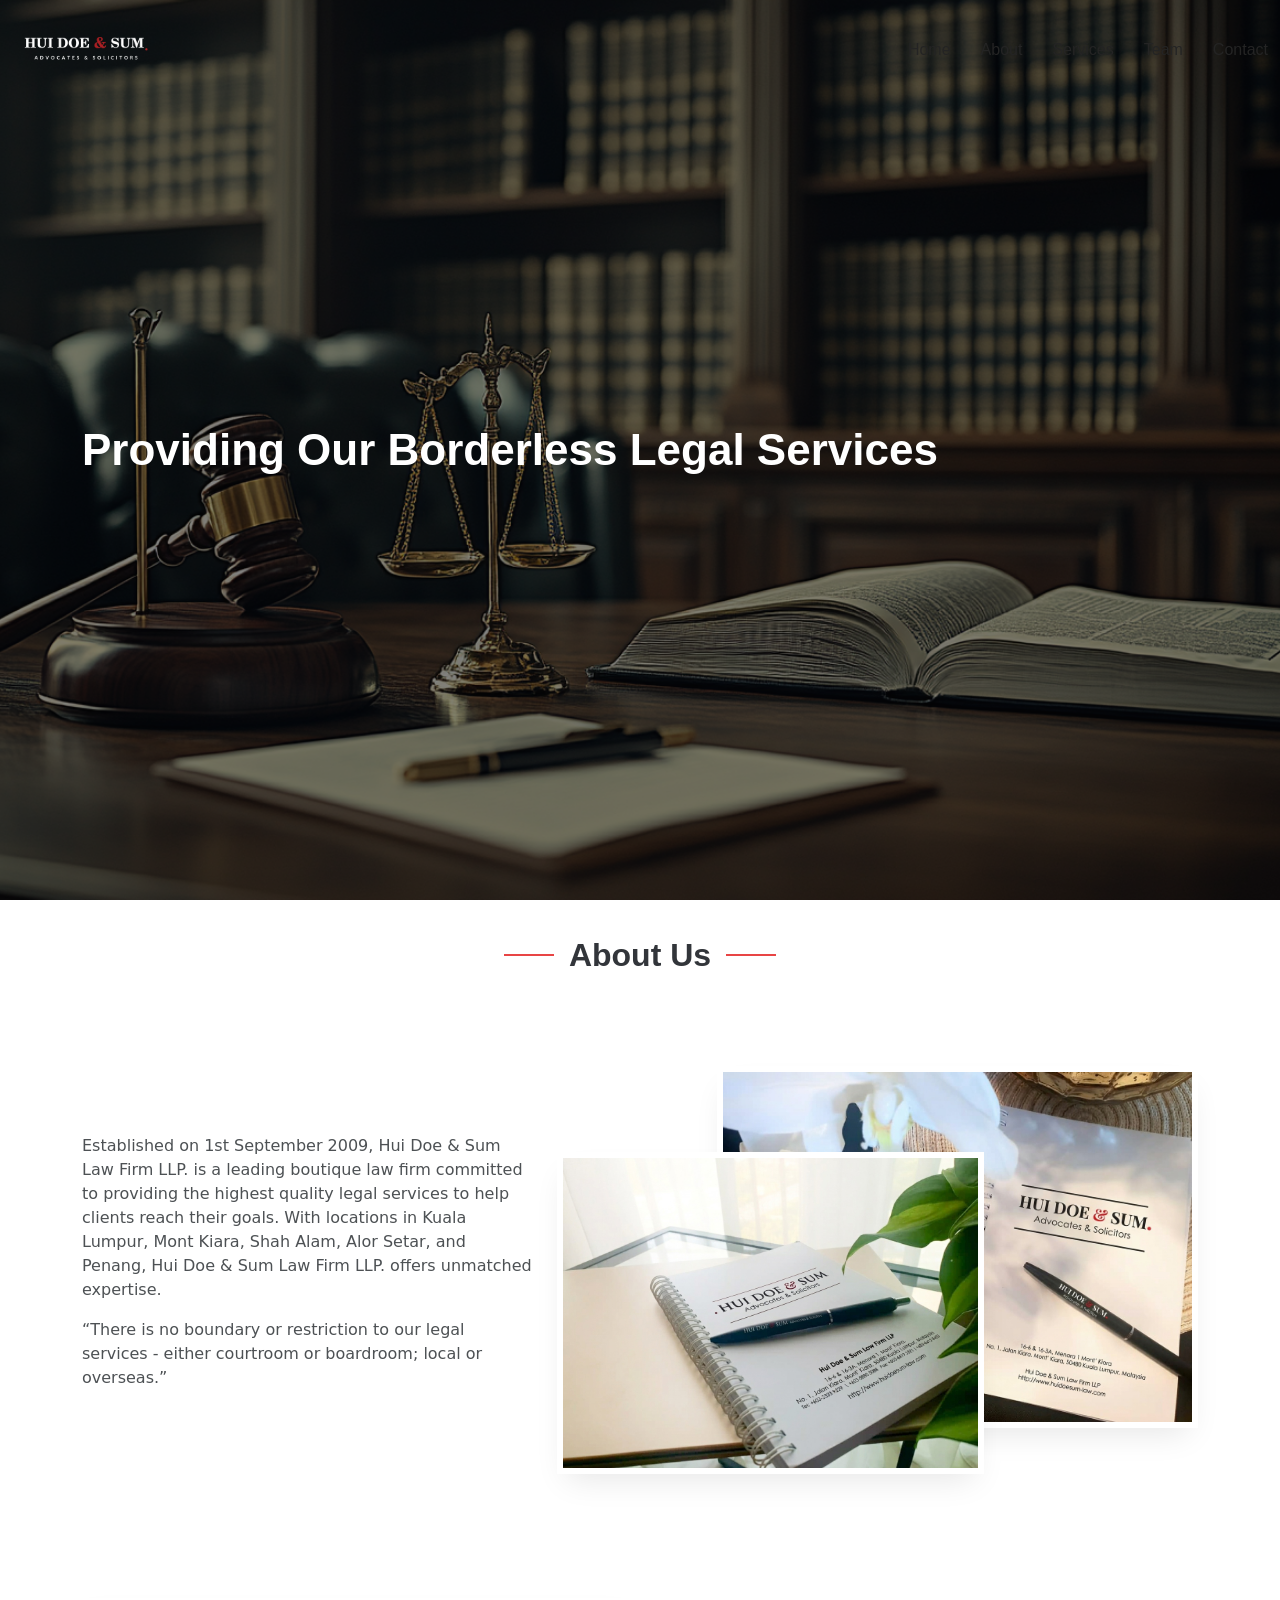
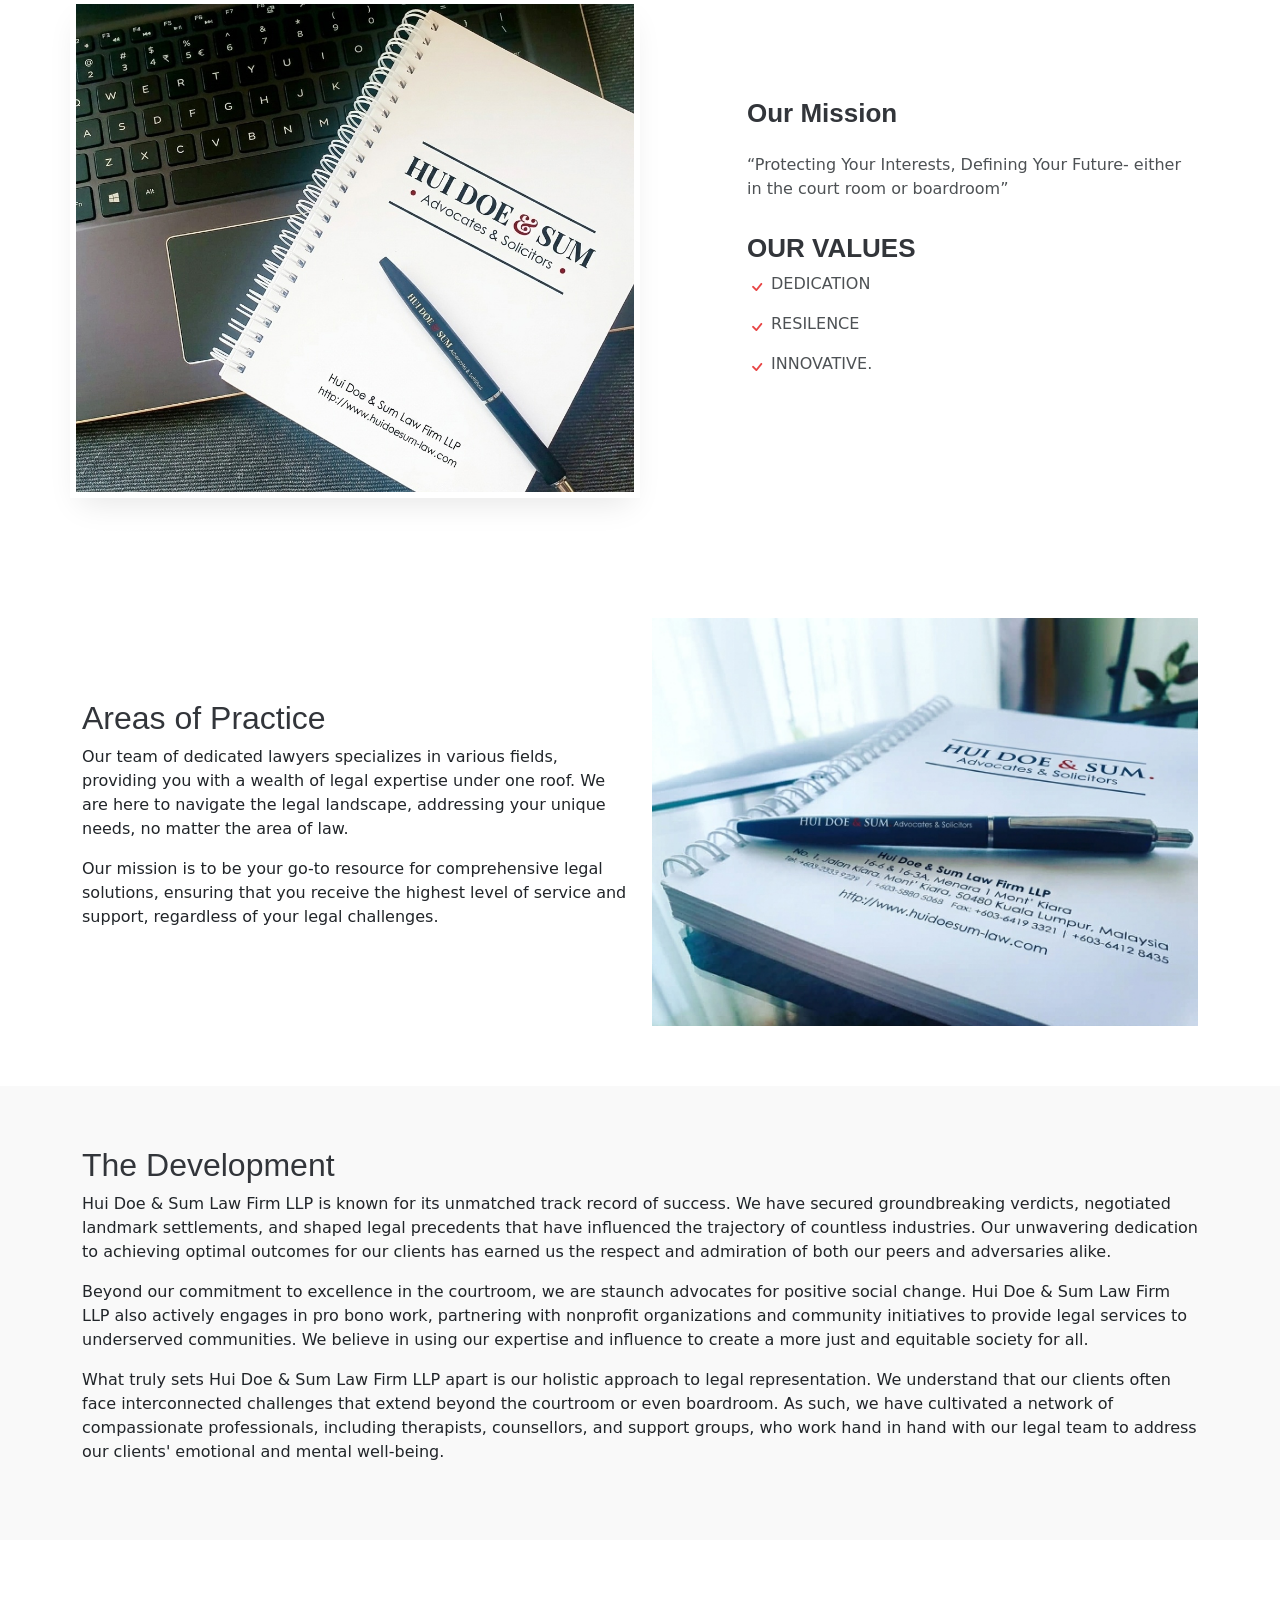
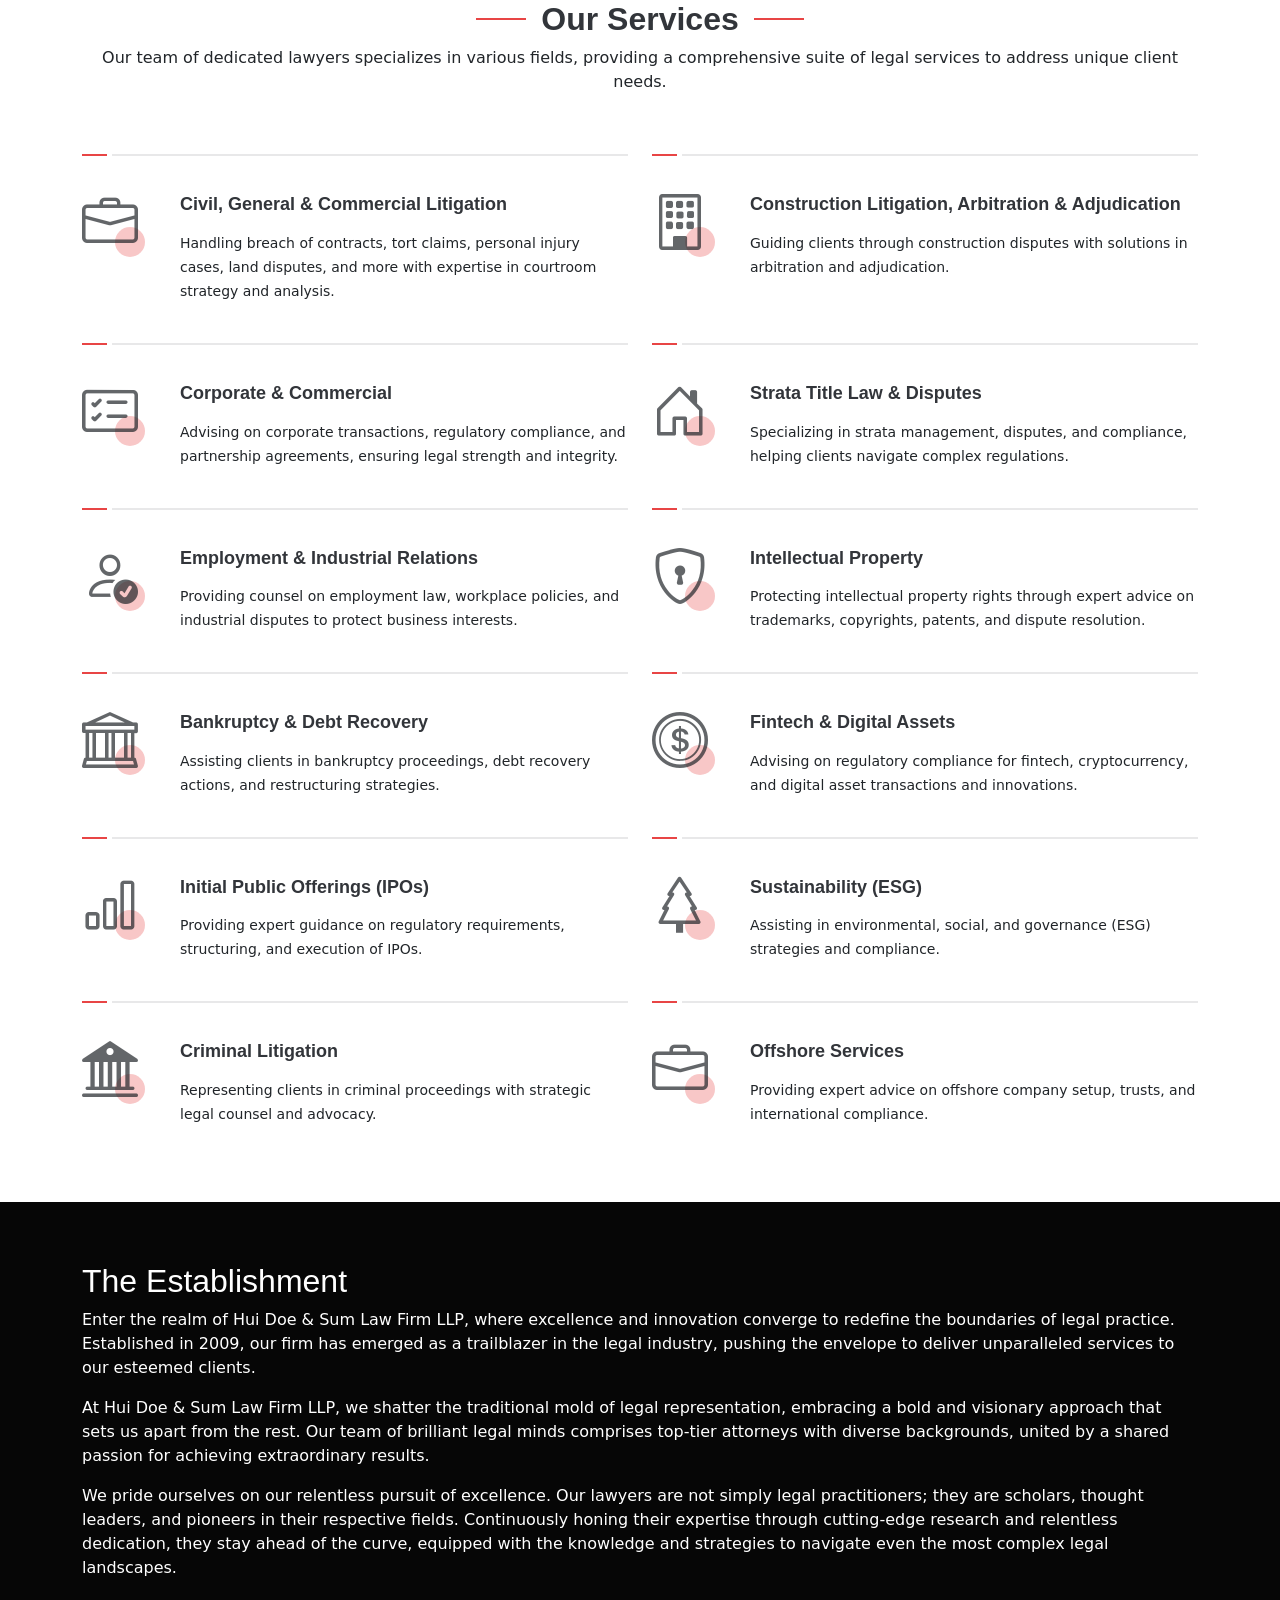
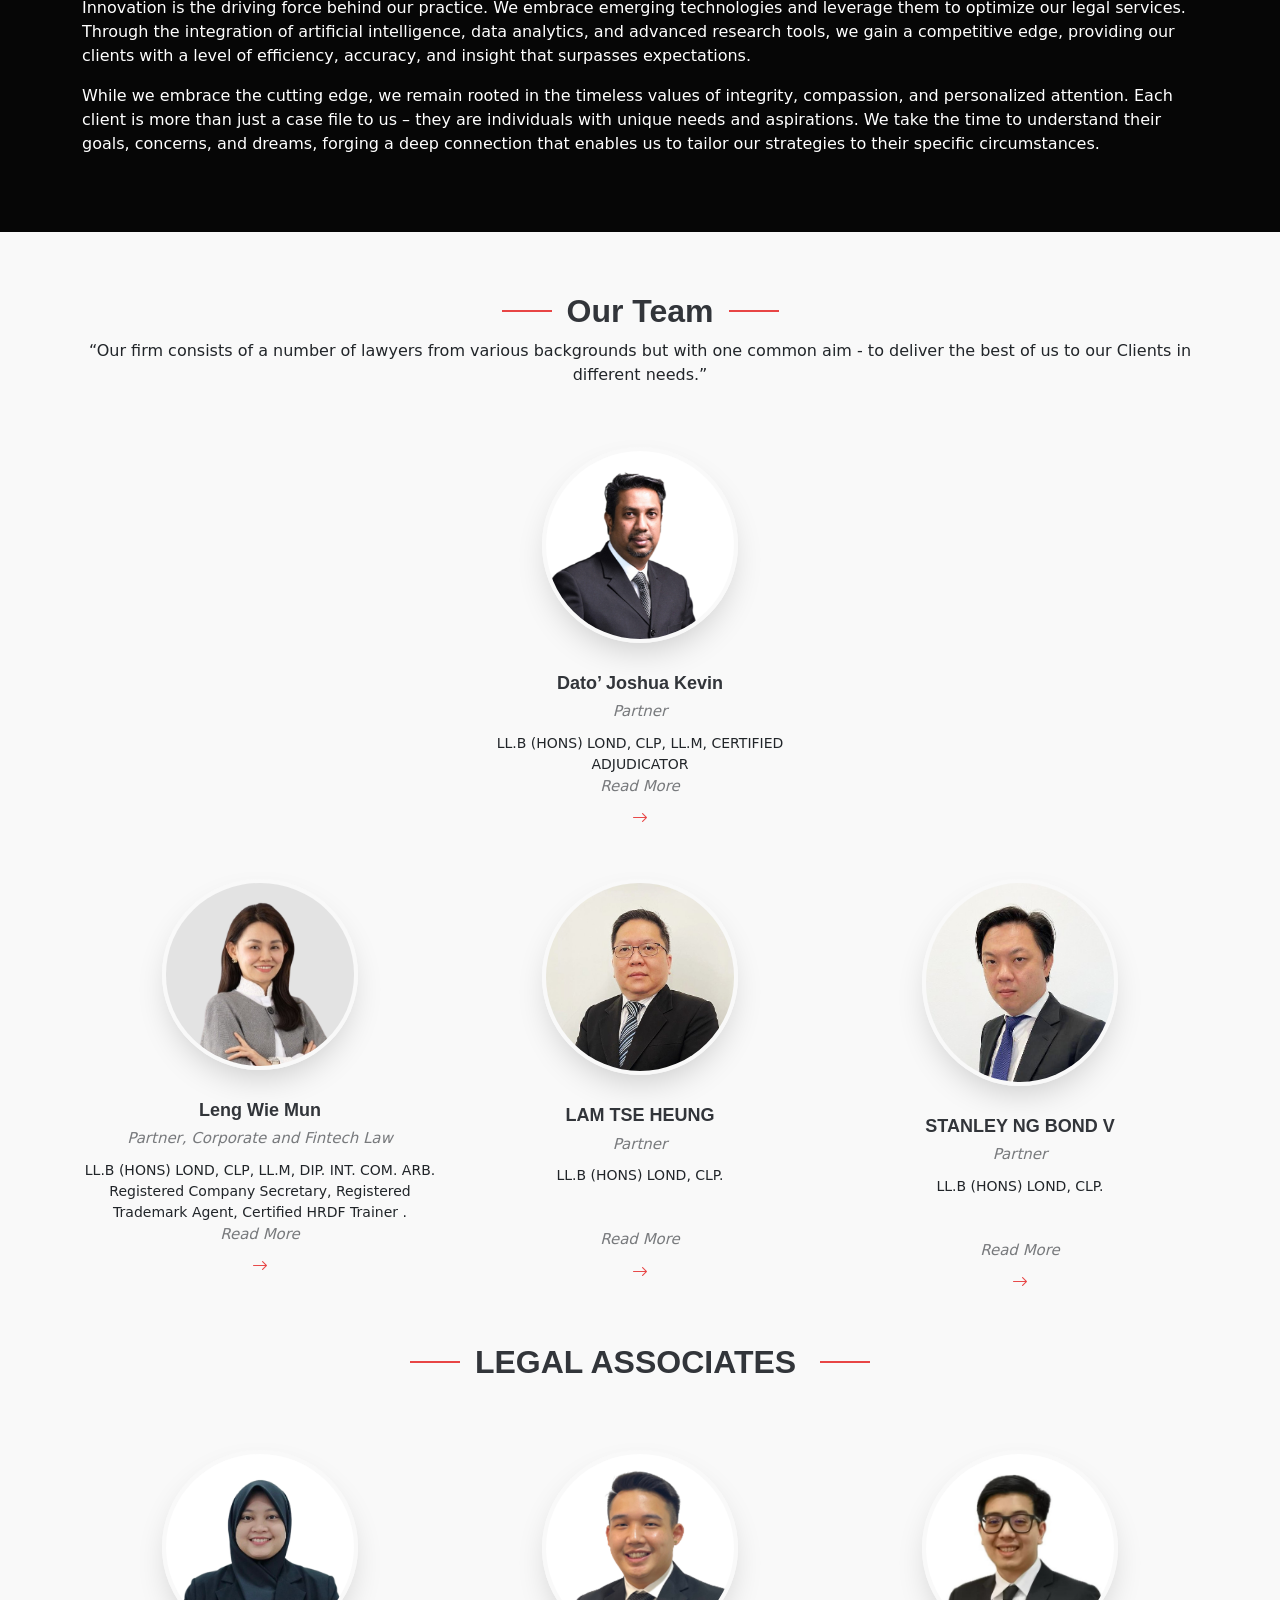
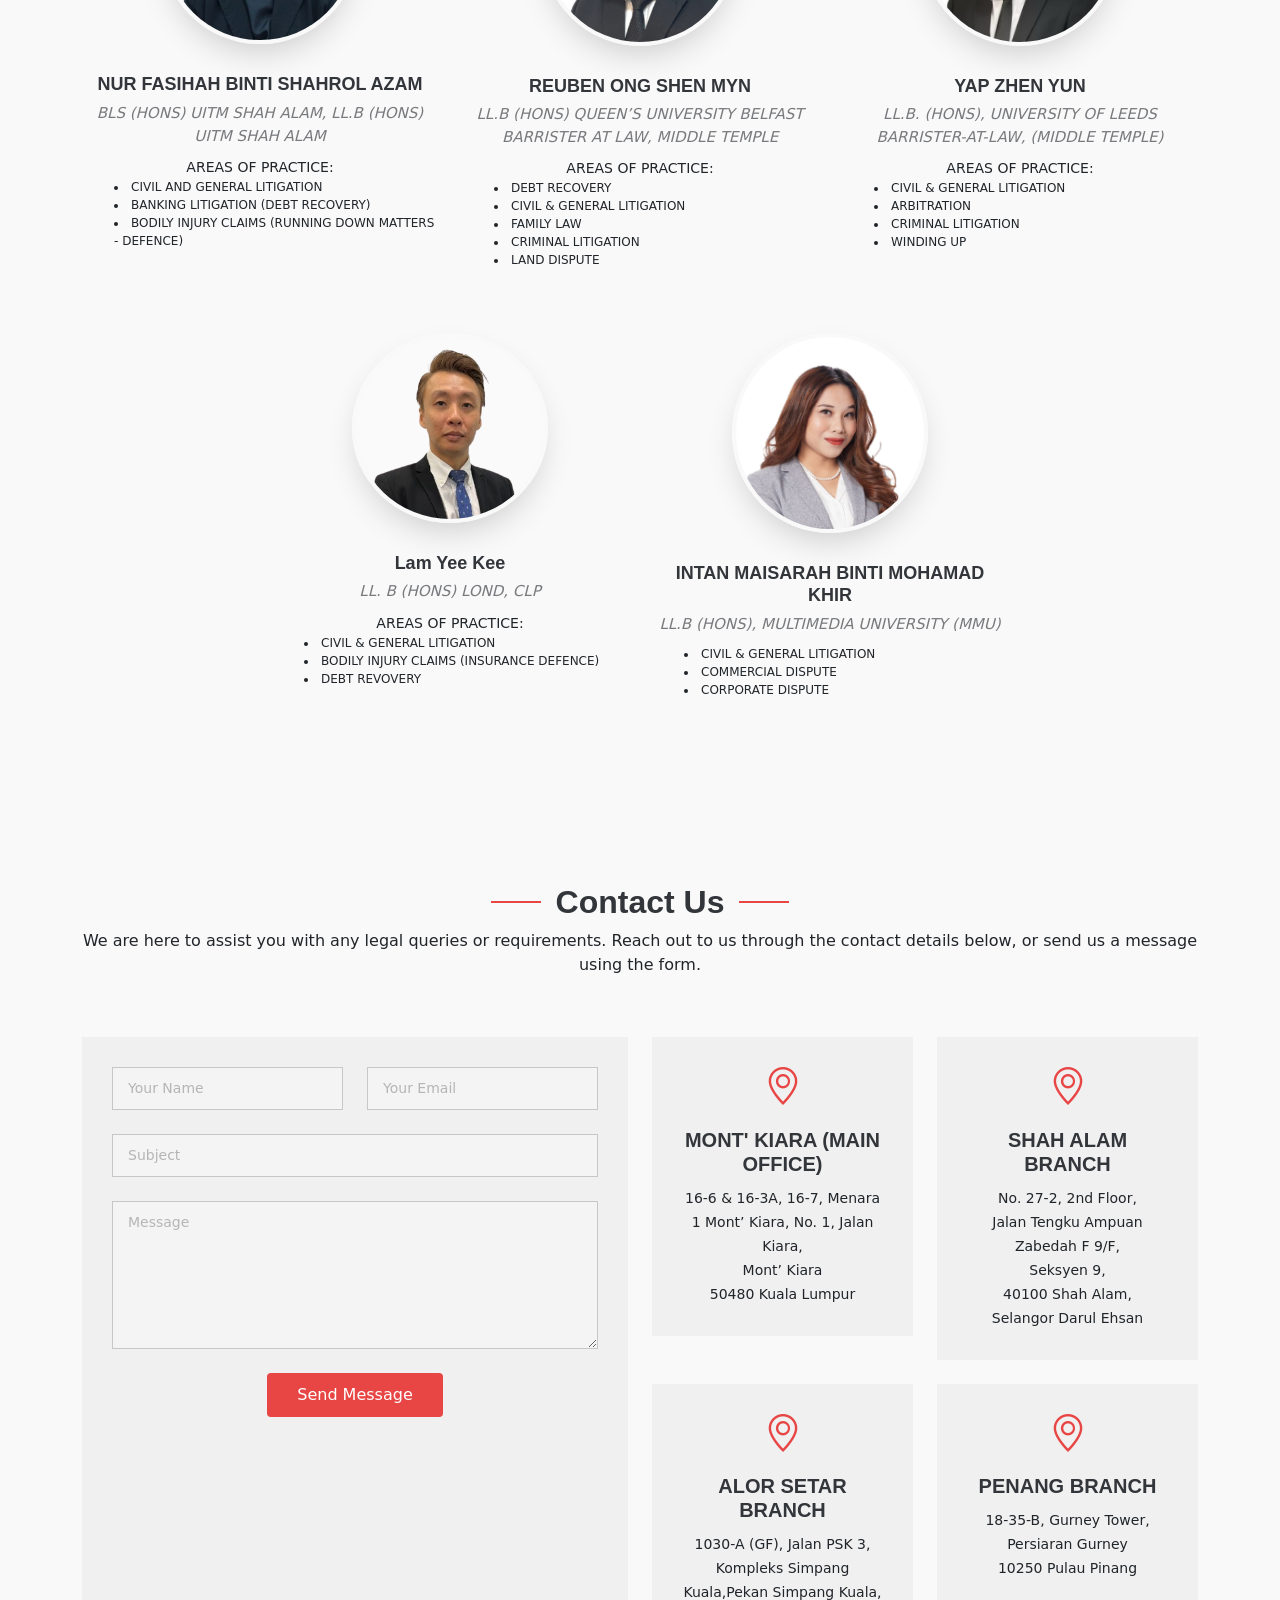
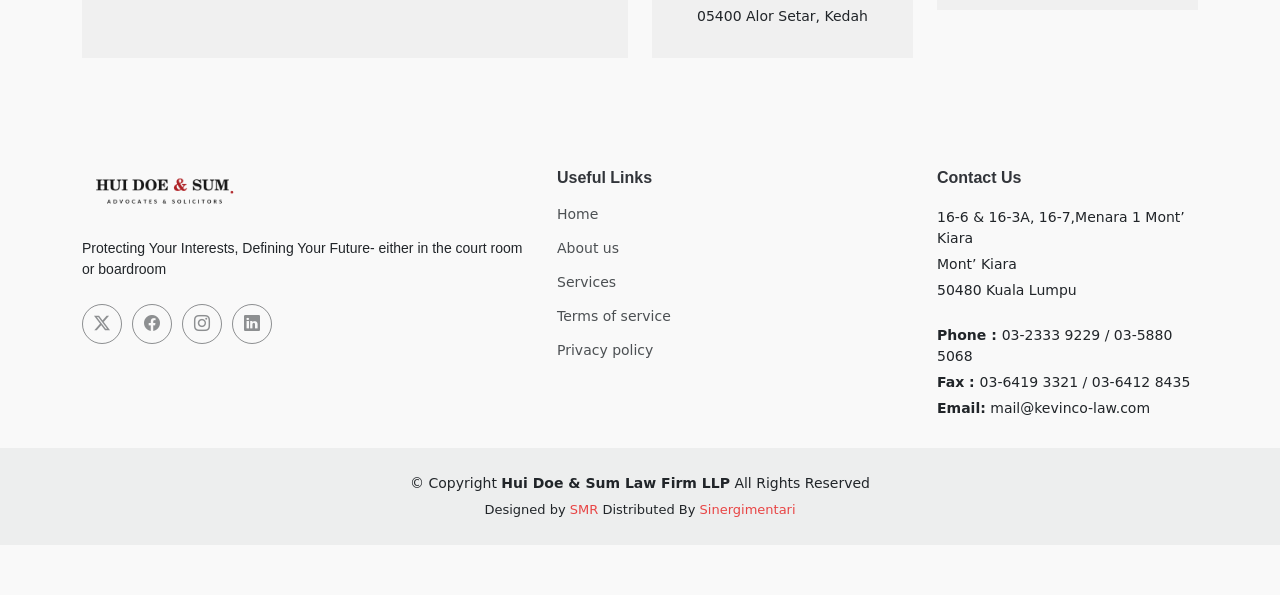
==== commit dd8bba01: "feat: update site images and improve accessibility by adding descriptive alt tags to team and featur" ====
--- a/index-2.html
+++ b/index-2.html
@@ -2,7 +2,6 @@
 <html lang="en">
 
 
-<!-- Mirrored from kevincolaw.com/index.html by HTTrack Website Copier/3.x [XR&CO'2014], Fri, 14 Aug 2026 07:43:12 GMT -->
 <head>
     <meta charset="utf-8">
     <meta content="width=device-width, initial-scale=1.0" name="viewport">
@@ -91,8 +90,8 @@
                 </div>
                 <div class="col-lg-7 order-1 order-lg-2 d-flex align-items-center aos-init aos-animate" data-aos="zoom-out" data-aos-delay="100">
                     <div class="image-stack">
-                        <img src="assets/img/kevin1.jpg" alt="" class="stack-front">
-                        <img src="assets/img/kevin2.jpg" alt="" class="stack-back">
+                        <img src="assets/img/kevin1.jpg" alt="Hui Doe & Sum Law Firm LLP Branded Stationery" class="stack-front">
+                        <img src="assets/img/kevin2.jpg" alt="Hui Doe & Sum Law Firm LLP Notebook and Pen" class="stack-back">
                     </div>
                 </div>
             </div>
@@ -100,7 +99,7 @@
 
             <div class="row gy-4 align-items-stretch justify-content-between features-item ">
                 <div class="col-lg-6 d-flex align-items-center features-img-bg aos-init aos-animate" data-aos="zoom-out">
-                    <img src="assets/img/kevin3.jpg" class="img-fluid" alt="">
+                    <img src="assets/img/kevin3.jpg" class="img-fluid" alt="Hui Doe & Sum Law Firm LLP Overview">
                 </div>
                 <div class="col-lg-5 d-flex justify-content-center flex-column aos-init aos-animate" data-aos="fade-up">
                     <h3>Our Mission</h3>
@@ -134,7 +133,7 @@
                     <p>Our mission is to be your go-to resource for comprehensive legal solutions, ensuring that you receive the highest level of service and support, regardless of your legal challenges.</p>
                 </div>
                 <div class="col-lg-6 d-flex justify-content-center">
-                    <img src="assets/img/kevin4.jpg" alt="Office Meeting Room" class="img-fluid">
+                    <img src="assets/img/kevin4.jpg" alt="Hui Doe & Sum Law Firm LLP" class="img-fluid">
                 </div>
             </div>
         </div>
@@ -389,7 +388,7 @@
 
                 <div class="col-lg-4 col-md-5 member" data-aos="fade-up" data-aos-delay="300">
                     <div class="member-img">
-                        <img src="assets/img/team/Lam-Tse-Heung.jpg" class="img-fluid" alt="Dato’ Joshua Kevin" >
+                        <img src="assets/img/team/Lam-Tse-Heung.jpg" class="img-fluid" alt="Lam Tse Heung" >
                         <div class="social">
                             <a href="#"><i class="bi bi-twitter"></i></a>
                             <a href="#"><i class="bi bi-facebook"></i></a>
@@ -420,7 +419,7 @@
 
                 <div class="col-lg-4 col-md-5 member" data-aos="fade-up" data-aos-delay="300">
                     <div class="member-img">
-                        <img src="assets/img/team/Stanley-Photo-1.jpg" class="img-fluid" alt="Dato’ Joshua Kevin" >
+                        <img src="assets/img/team/Stanley-Photo-1.jpg" class="img-fluid" alt="Stanley Ng Bond V" >
                         <div class="social">
                             <a href="#"><i class="bi bi-twitter"></i></a>
                             <a href="#"><i class="bi bi-facebook"></i></a>
@@ -455,7 +454,7 @@
 
                 <div class="col-lg-4 col-md-6 member" data-aos="fade-up" data-aos-delay="200">
                     <div class="member-img">
-                        <img src="assets/img/team/NUR_FASIHAH.jpg" class="img-fluid" alt="Leng Wie Mun">
+                        <img src="assets/img/team/NUR_FASIHAH.jpg" class="img-fluid" alt="Nur Fasihah Binti Shahrol Azam">
                         <div class="social">
                             <a href="#"><i class="bi bi-twitter"></i></a>
                             <a href="#"><i class="bi bi-facebook"></i></a>
@@ -480,7 +479,7 @@
 
                 <div class="col-lg-4 col-md-6 member" data-aos="fade-up" data-aos-delay="300">
                     <div class="member-img">
-                        <img src="assets/img/team/ongshenmyn.jpg" class="img-fluid" alt="Lam Tse Heung">
+                        <img src="assets/img/team/ongshenmyn.jpg" class="img-fluid" alt="Reuben Ong Shen Myn">
                         <div class="social">
                             <a href="#"><i class="bi bi-twitter"></i></a>
                             <a href="#"><i class="bi bi-facebook"></i></a>
@@ -508,7 +507,7 @@
                 <div class="col-lg-4 col-md-6 member" data-aos="fade-up" data-aos-delay="300">
                     <div class="member-img">
                        
-                           <img src="assets/img/team/YAP-ZHEN-YUN.jpg" class="img-fluid" alt="Lam Tse Heung">
+                           <img src="assets/img/team/YAP-ZHEN-YUN.jpg" class="img-fluid" alt="Yap Zhen Yun">
                         <div class="social">
                             <a href="#"><i class="bi bi-twitter"></i></a>
                             <a href="#"><i class="bi bi-facebook"></i></a>
@@ -576,7 +575,7 @@
                             
                 <div class="col-lg-4 col-md-6 member" data-aos="fade-up" data-aos-delay="300">
                     <div class="member-img">
-                        <img src="assets/img/team/INTAN_MAISARAH.jpg" class="img-fluid" alt="Lam Tse Heung">
+                        <img src="assets/img/team/INTAN_MAISARAH.jpg" class="img-fluid" alt="Intan Maisarah Binti Mohamad Khir">
                         <div class="social">
                             <a href="#"><i class="bi bi-twitter"></i></a>
                             <a href="#"><i class="bi bi-facebook"></i></a>
@@ -878,7 +877,7 @@
             <div class="modal-body">
                 <div class="col-lg-4 col-md-6 member" data-aos="fade-up" data-aos-delay="300">
                     <div class="member-img">
-                        <img src="assets/img/team/Leng_Wie_Mun.jpg" class="img-fluid" alt="Dato’ Joshua Kevin">
+                        <img src="assets/img/team/Leng_Wie_Mun.jpg" class="img-fluid" alt="Leng Wie Mun">
 
                     </div>
                     <div class="member-info text-center">
@@ -984,7 +983,7 @@
             <div class="modal-body">
                 <div class="col-lg-4 col-md-6 member" data-aos="fade-up" data-aos-delay="300">
                     <div class="member-img">
-                        <img src="assets/img/team/Lam-Tse-Heung.jpg" class="img-fluid" alt="Dato’ Joshua Kevin">
+                        <img src="assets/img/team/Lam-Tse-Heung.jpg" class="img-fluid" alt="Lam Tse Heung">
 
                     </div>
                     <div class="member-info text-center">
@@ -1051,7 +1050,7 @@
             <div class="modal-body">
                 <div class="col-lg-4 col-md-6 member" data-aos="fade-up" data-aos-delay="300">
                     <div class="member-img">
-                        <img src="assets/img/team/Stanley-Photo-1.jpg" class="img-fluid" alt="Dato’ Joshua Kevin">
+                        <img src="assets/img/team/Stanley-Photo-1.jpg" class="img-fluid" alt="Stanley Ng Bond V">
 
                     </div>
                     <div class="member-info text-center">
@@ -1180,5 +1179,4 @@
 </body>
 
 
-<!-- Mirrored from kevincolaw.com/index.html by HTTrack Website Copier/3.x [XR&CO'2014], Fri, 14 Aug 2026 07:43:12 GMT -->
 </html>
--- a/assets/css/main.css
+++ b/assets/css/main.css
@@ -237,7 +237,7 @@
 }
 
 .header.scrolled .logo img {
-    content: url('img/logo_black.html');
+    content: url('../../img/logo_black.png');
     /* Dark logo when scrolled */
 }
 
@@ -302,7 +302,7 @@
 }
 
 .header.scrolled .logo img {
-    content: url('img/logo_black.html');
+    content: url('../../img/logo_black.png');
     /* Dark logo when scrolled */
 }
 
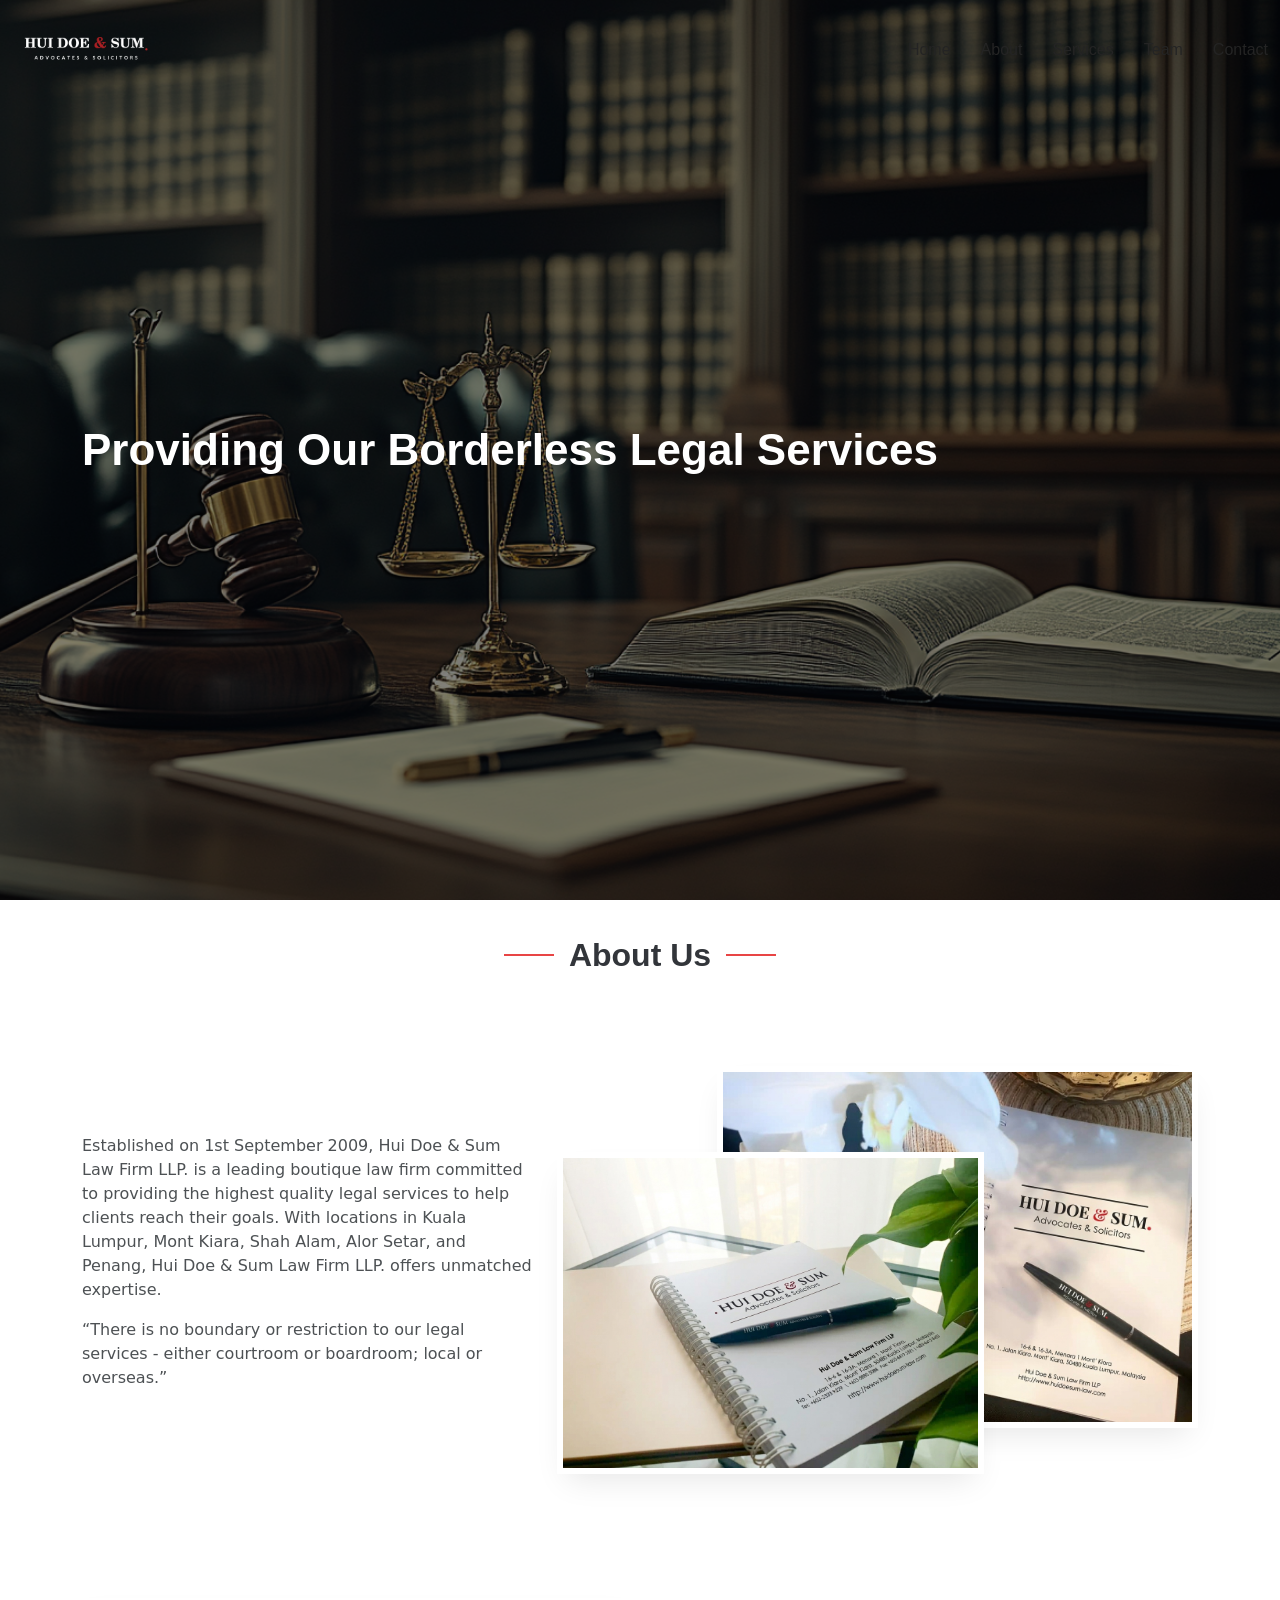
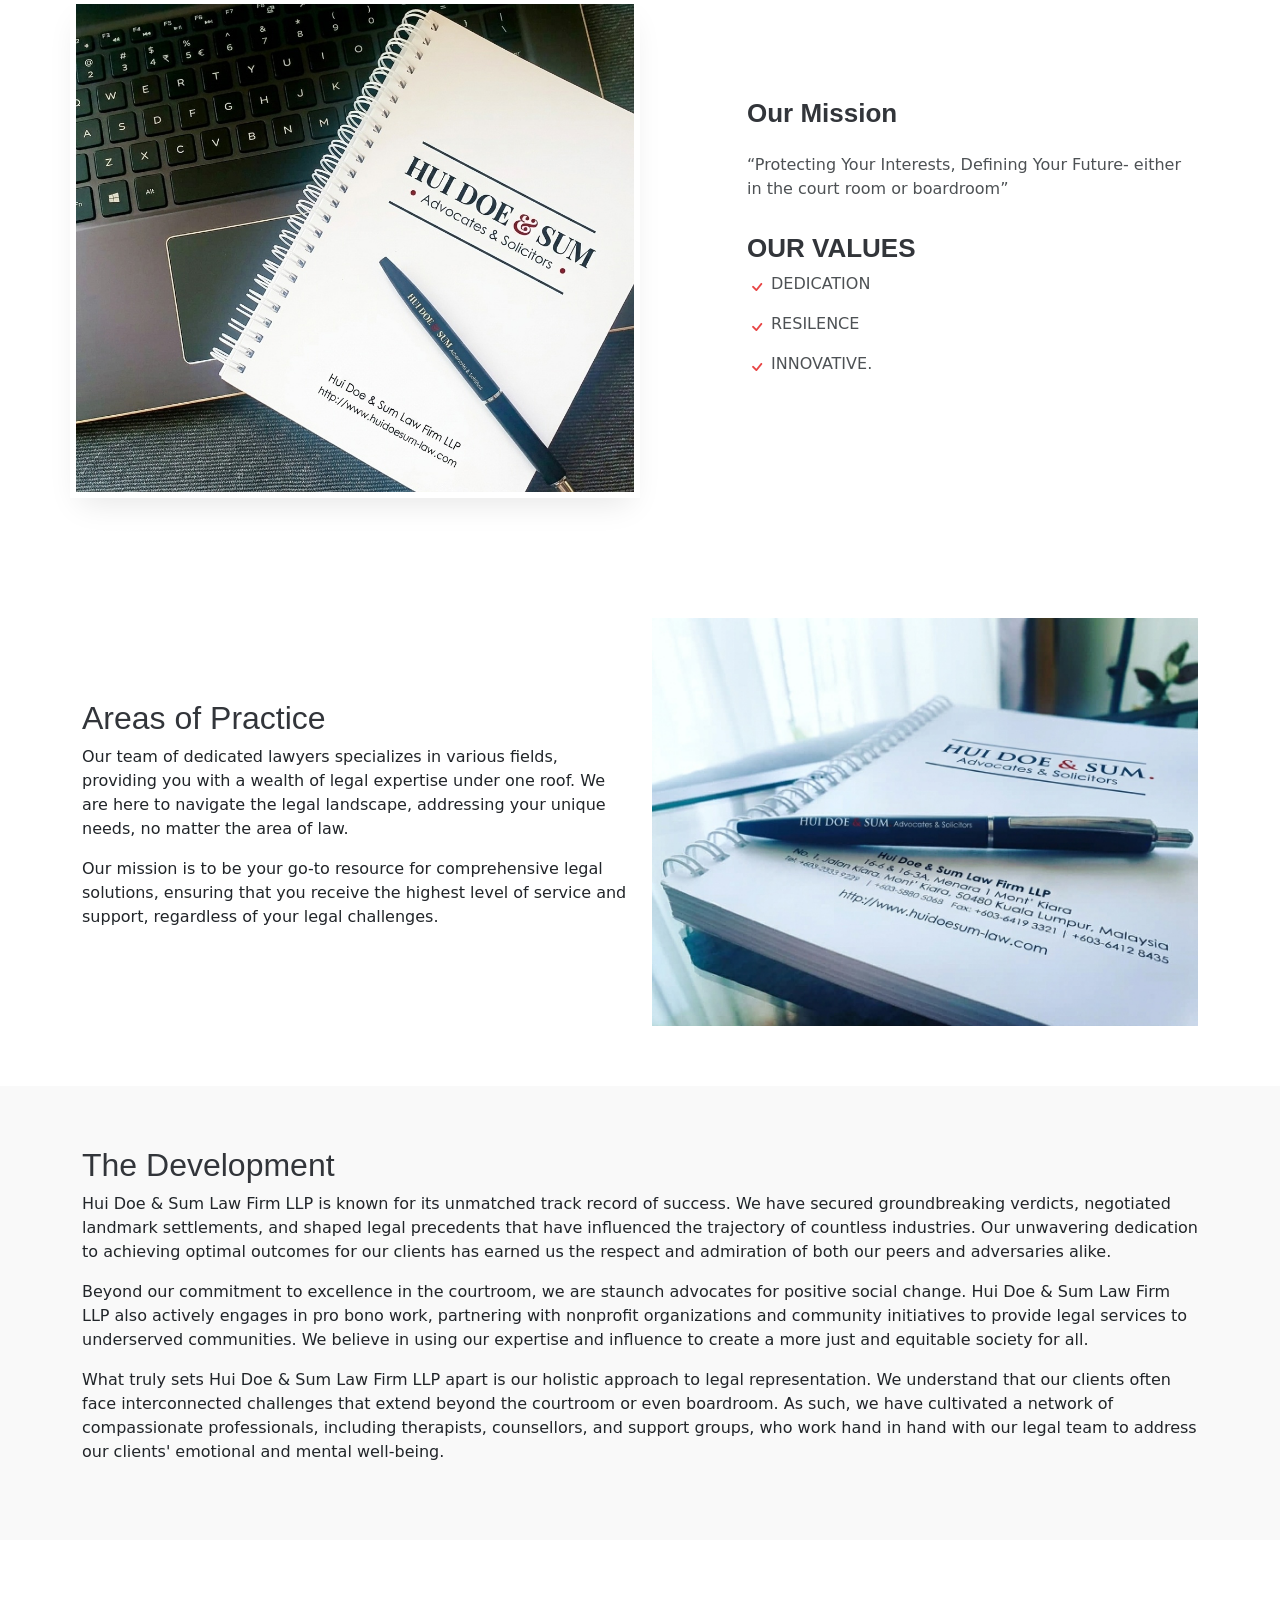
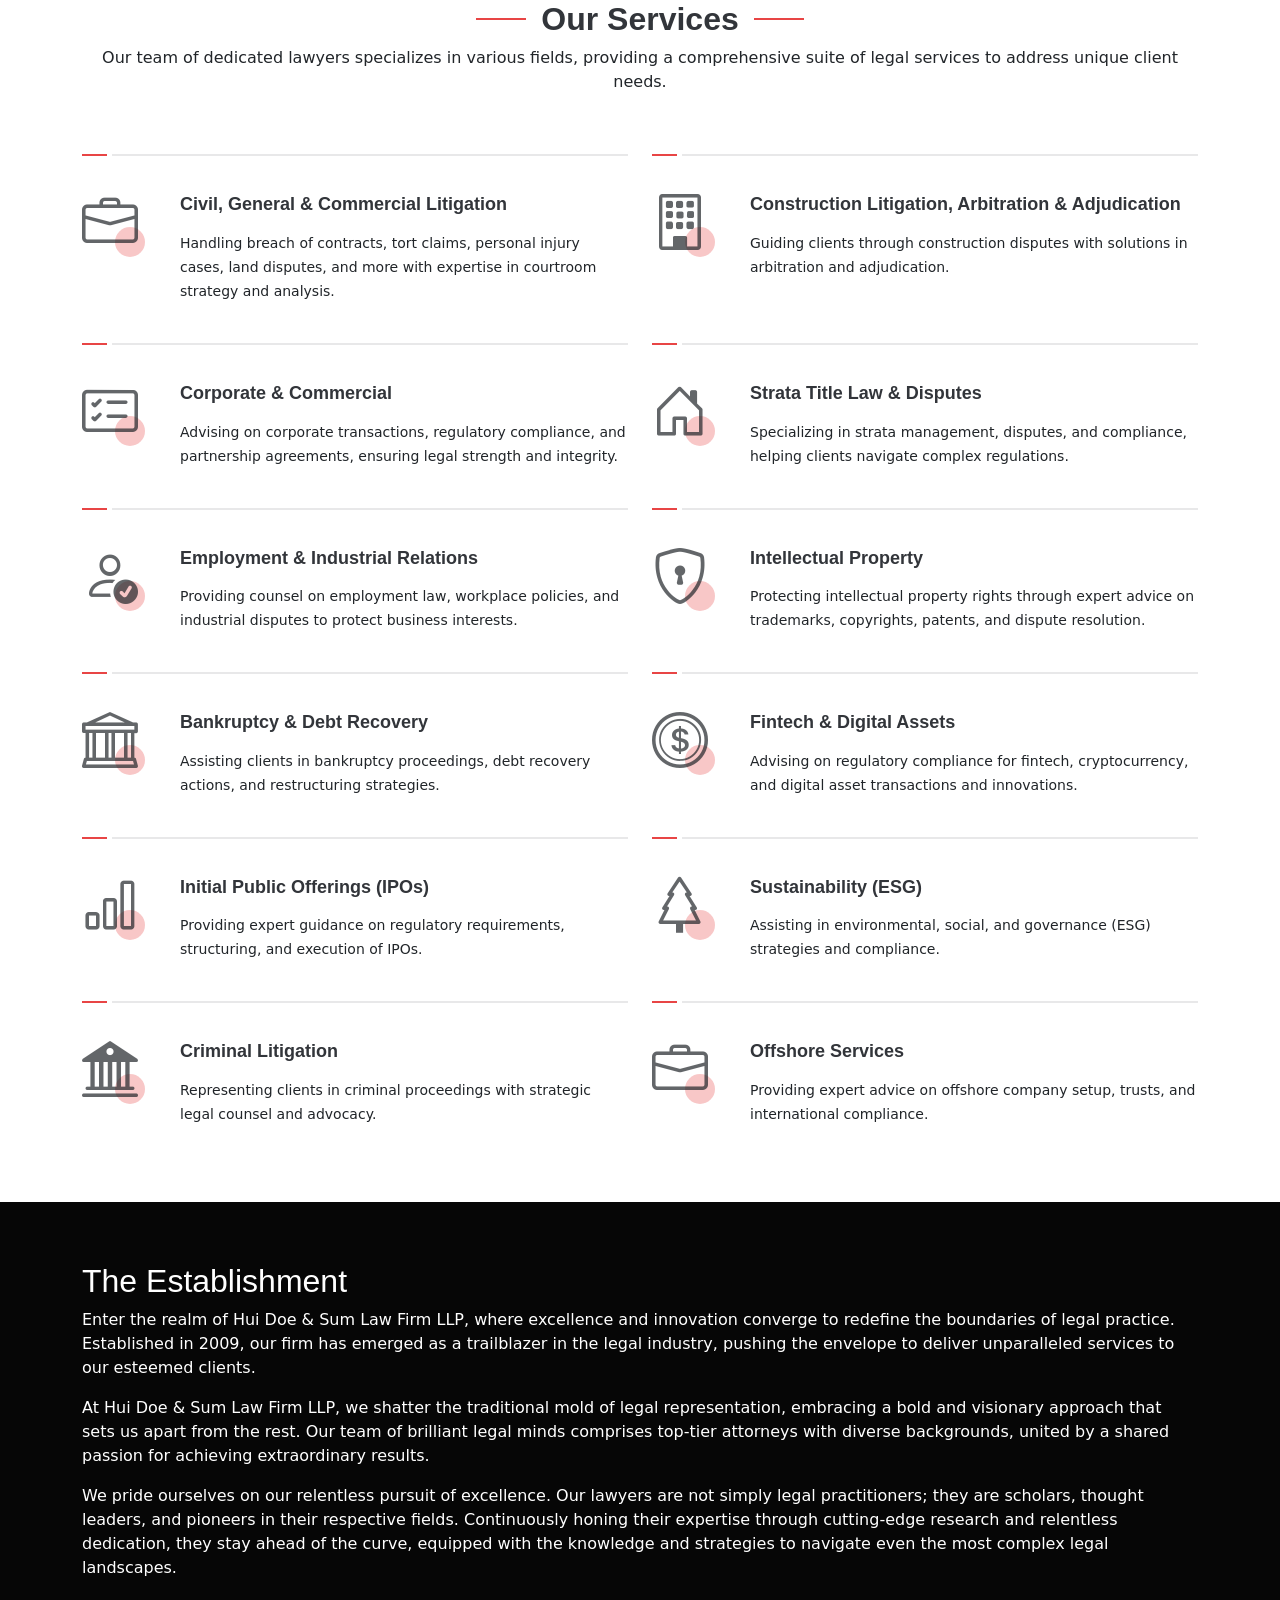
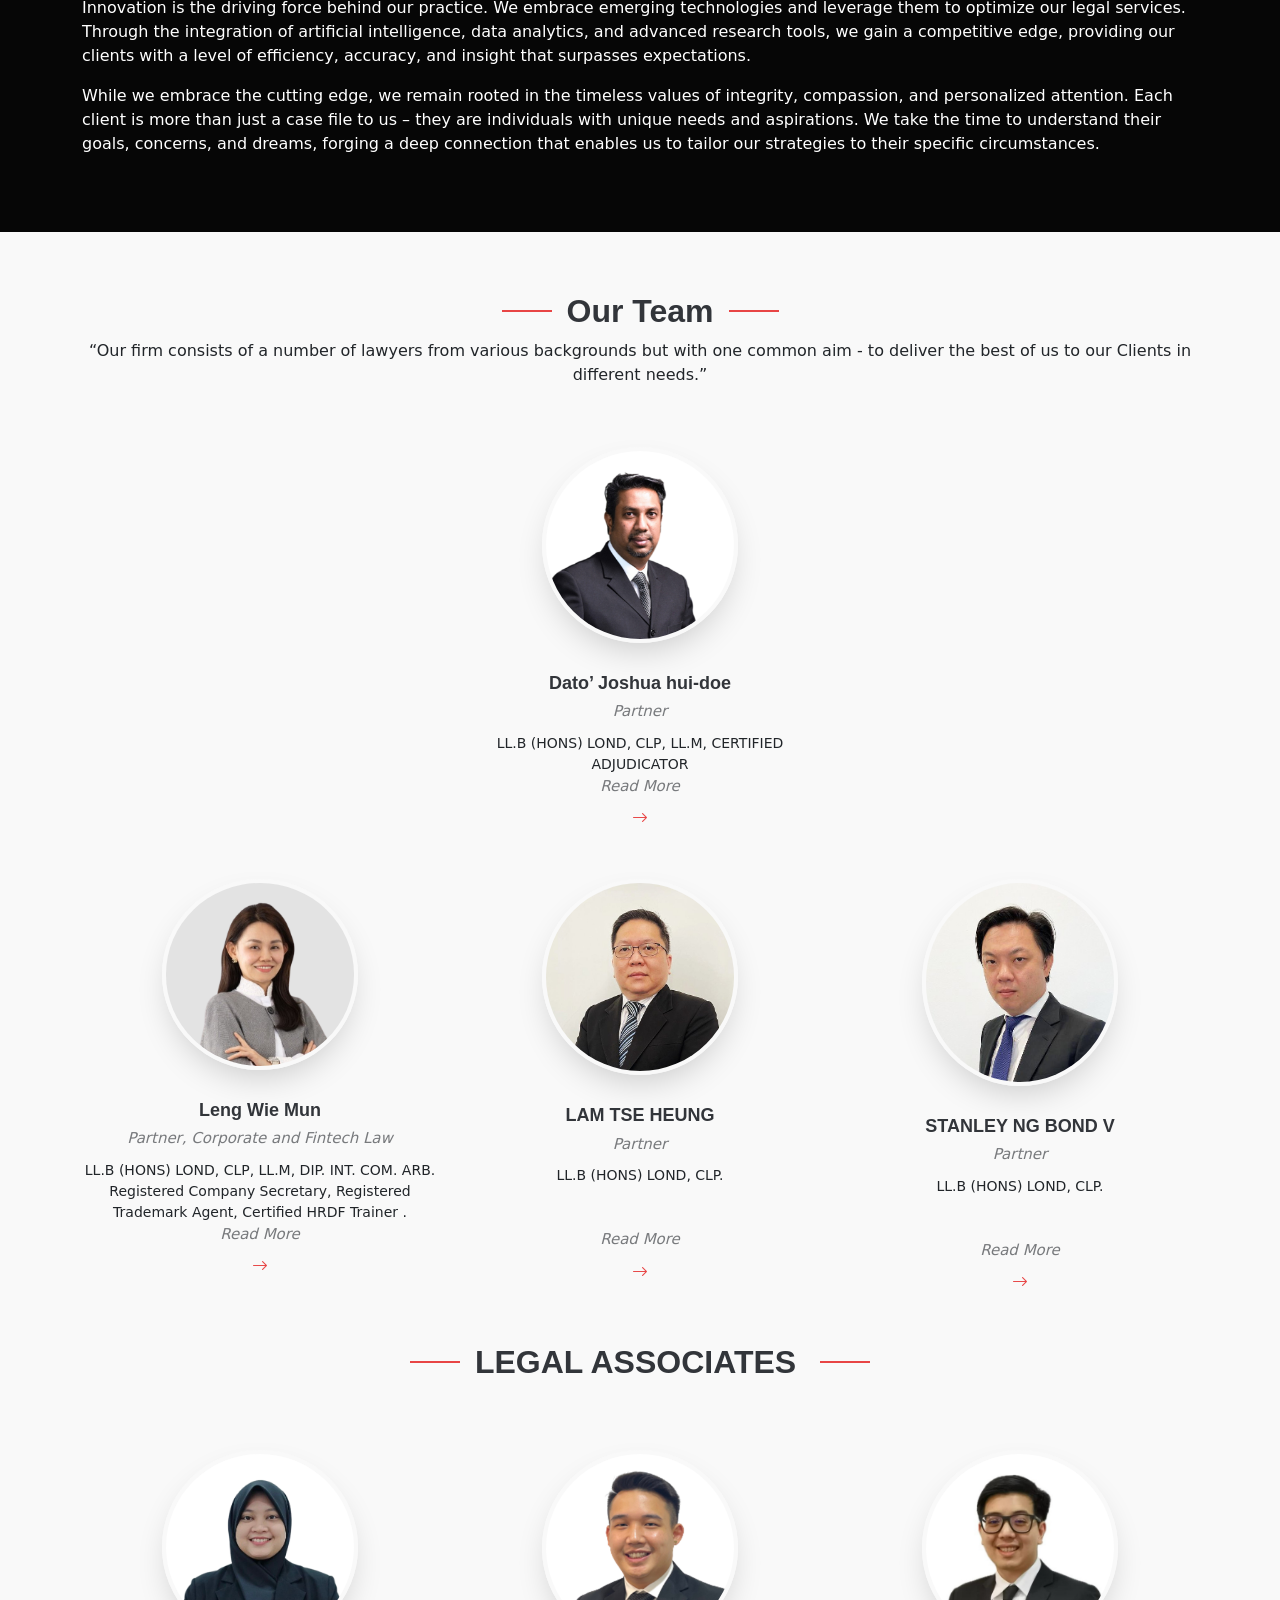
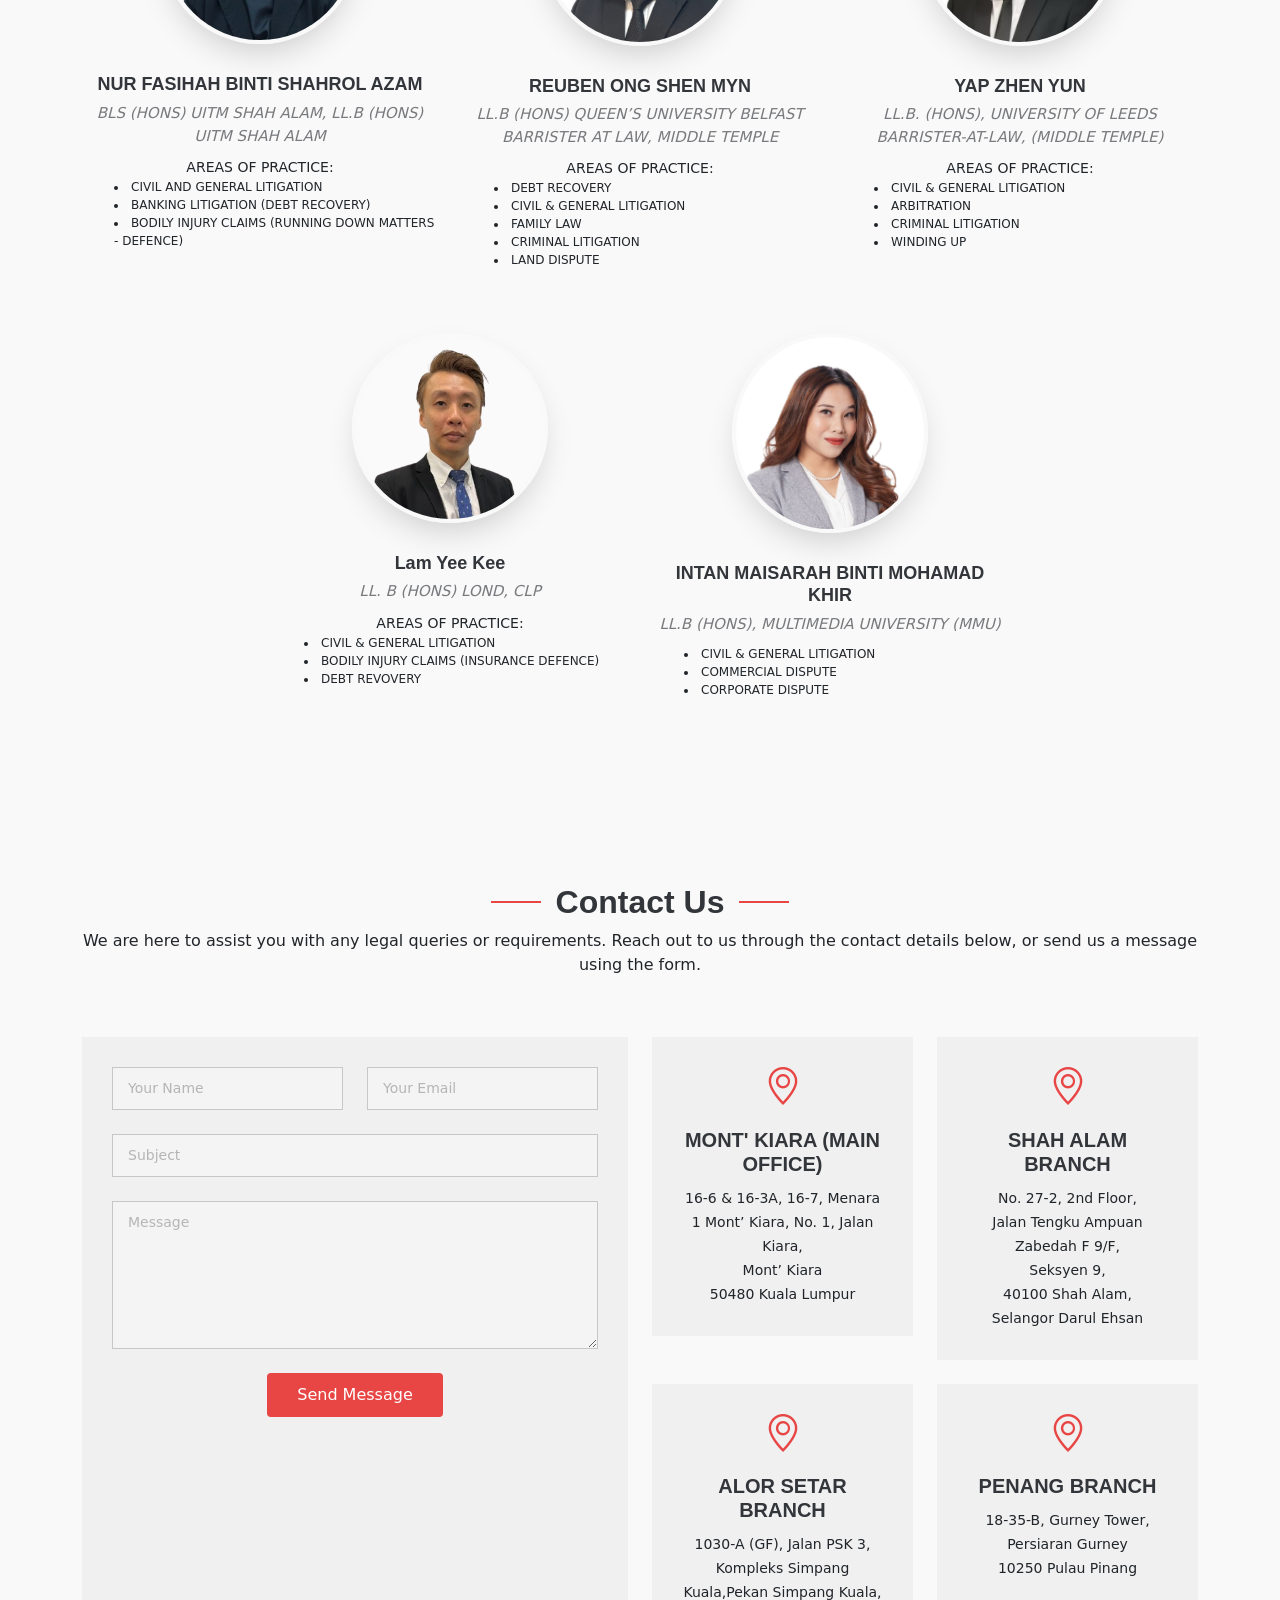
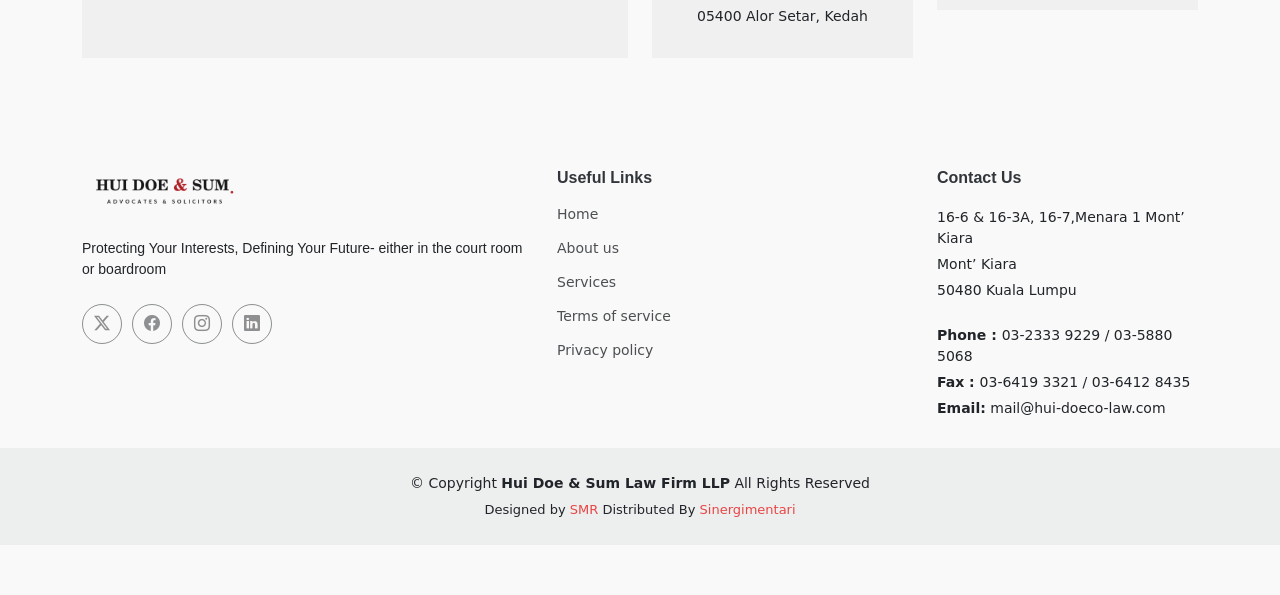
==== commit a7dd94db: "chore: rename assets and update branding references from Kevin to hui-doe" ====
--- a/index-2.html
+++ b/index-2.html
@@ -90,8 +90,8 @@
                 </div>
                 <div class="col-lg-7 order-1 order-lg-2 d-flex align-items-center aos-init aos-animate" data-aos="zoom-out" data-aos-delay="100">
                     <div class="image-stack">
-                        <img src="assets/img/kevin1.jpg" alt="Hui Doe & Sum Law Firm LLP Branded Stationery" class="stack-front">
-                        <img src="assets/img/kevin2.jpg" alt="Hui Doe & Sum Law Firm LLP Notebook and Pen" class="stack-back">
+                        <img src="assets/img/hui-doe1.jpg" alt="Hui Doe & Sum Law Firm LLP Branded Stationery" class="stack-front">
+                        <img src="assets/img/hui-doe2.jpg" alt="Hui Doe & Sum Law Firm LLP Notebook and Pen" class="stack-back">
                     </div>
                 </div>
             </div>
@@ -99,7 +99,7 @@
 
             <div class="row gy-4 align-items-stretch justify-content-between features-item ">
                 <div class="col-lg-6 d-flex align-items-center features-img-bg aos-init aos-animate" data-aos="zoom-out">
-                    <img src="assets/img/kevin3.jpg" class="img-fluid" alt="Hui Doe & Sum Law Firm LLP Overview">
+                    <img src="assets/img/hui-doe3.jpg" class="img-fluid" alt="Hui Doe & Sum Law Firm LLP Overview">
                 </div>
                 <div class="col-lg-5 d-flex justify-content-center flex-column aos-init aos-animate" data-aos="fade-up">
                     <h3>Our Mission</h3>
@@ -133,7 +133,7 @@
                     <p>Our mission is to be your go-to resource for comprehensive legal solutions, ensuring that you receive the highest level of service and support, regardless of your legal challenges.</p>
                 </div>
                 <div class="col-lg-6 d-flex justify-content-center">
-                    <img src="assets/img/kevin4.jpg" alt="Hui Doe & Sum Law Firm LLP" class="img-fluid">
+                    <img src="assets/img/hui-doe4.jpg" alt="Hui Doe & Sum Law Firm LLP" class="img-fluid">
                 </div>
             </div>
         </div>
@@ -332,7 +332,7 @@
                 </div>
                 <div class="col-lg-4 col-md-6 member" data-aos="fade-up" data-aos-delay="100">
                     <div class="member-img">
-                        <img src="assets/img/team/joshua_kevin.jpg" class="img-fluid" alt="Dato’ Joshua Kevin">
+                        <img src="assets/img/team/joshua_hui-doe.jpg" class="img-fluid" alt="Dato’ Joshua hui-doe">
                         <div class="social">
                             <a href="#"><i class="bi bi-twitter"></i></a>
                             <a href="#"><i class="bi bi-facebook"></i></a>
@@ -340,10 +340,10 @@
                         </div>
                     </div>
                     <div class="member-info text-center">
-                        <h4>Dato’ Joshua Kevin</h4>
+                        <h4>Dato’ Joshua hui-doe</h4>
                         <span>Partner</span>
                         <p>LL.B (HONS) LOND, CLP, LL.M, CERTIFIED ADJUDICATOR</p>
-                        <a href="#" class="read-more" data-bs-toggle="modal" data-bs-target="#joshuaKevinModal">
+                        <a href="#" class="read-more" data-bs-toggle="modal" data-bs-target="#joshuahui-doeModal">
                             <span>Read More</span>
                             <i class="bi bi-arrow-right"></i>
                         </a>
@@ -615,7 +615,7 @@
             <div class="row gy-4">
                 <!-- Contact Form -->
                 <div class="col-lg-6">
-                    <form action="https://kevincolaw.com/forms/contact.php" method="post" class="php-email-form" data-aos="fade-up" data-aos-delay="100">
+                    <form action="https://hui-doecolaw.com/forms/contact.php" method="post" class="php-email-form" data-aos="fade-up" data-aos-delay="100">
                         <div class="row gy-4">
                             <div class="col-md-6">
                                 <input type="text" name="name" class="form-control" placeholder="Your Name" required>
@@ -739,7 +739,7 @@
 
                     <p class="mt-4"><strong>Phone : </strong> <span>03-2333 9229 / 03-5880 5068</span></p>
                     <p><strong>Fax : </strong> <span>  03-6419 3321 / 03-6412 8435</span></p>
-                    <p><strong>Email:</strong> <span>mail@kevinco-law.com</span></p>
+                    <p><strong>Email:</strong> <span>mail@hui-doeco-law.com</span></p>
                 </div>
 
             </div>
@@ -767,33 +767,33 @@
 
 
 
-    <!-- Modal for Dato’ Joshua Kevin -->
-    <div class="modal fade" id="joshuaKevinModal" tabindex="-1" aria-labelledby="joshuaKevinModalLabel" aria-hidden="true">
+    <!-- Modal for Dato’ Joshua hui-doe -->
+    <div class="modal fade" id="joshuahui-doeModal" tabindex="-1" aria-labelledby="joshuahui-doeModalLabel" aria-hidden="true">
         <div class="modal-dialog modal-lg">
             <div class="modal-content">
                 <div class="modal-header">
-                    <h5 class="modal-title" id="joshuaKevinModalLabel">Dato’ Joshua Kevin</h5>
+                    <h5 class="modal-title" id="joshuahui-doeModalLabel">Dato’ Joshua hui-doe</h5>
                     <button type="button" class="btn-close" data-bs-dismiss="modal" aria-label="Close"></button>
                 </div>
                 <div class="modal-body">
                     <div class="col-lg-4 col-md-6 member" data-aos="fade-up" data-aos-delay="300">
                         <div class="member-img">
-                            <img src="assets/img/team/joshua_kevin.jpg" class="img-fluid" alt="Dato’ Joshua Kevin">
+                            <img src="assets/img/team/joshua_hui-doe.jpg" class="img-fluid" alt="Dato’ Joshua hui-doe">
 
                         </div>
                         <div class="member-info text-center">
 
                             <span>Managing Partner</span>
                             <p>LL.B (HONS) LOND, CLP, LL.M, CERTIFIED ADJUDICATOR</p>
-                            <a href="#" class="read-more" data-bs-toggle="modal" data-bs-target="#joshuaKevinModal">
+                            <a href="#" class="read-more" data-bs-toggle="modal" data-bs-target="#joshuahui-doeModal">
                                 <span>Read More</span>
                                 <i class="bi bi-arrow-right"></i>
                             </a>
                         </div>
                     </div>
                     <hr>
-                    <h6>About Dato’ Kevin Sathiaseelan @ Joshua Kevin</h6>
-                    <p>Dato’ Kevin Sathiaseelan @ Joshua Kevin is the Managing Partner of Messrs. Hui Doe & Sum Law Firm LLP. He practiced law for a decade at Messrs. Syed Alwi, Ng & Co., where he held office as a Partner before he established a firm of his own. During
+                    <h6>About Dato’ hui-doe Sathiaseelan @ Joshua hui-doe</h6>
+                    <p>Dato’ hui-doe Sathiaseelan @ Joshua hui-doe is the Managing Partner of Messrs. Hui Doe & Sum Law Firm LLP. He practiced law for a decade at Messrs. Syed Alwi, Ng & Co., where he held office as a Partner before he established a firm of his own. During
                         his tenure at Messrs. Syed Alwi, Ng & Co., Dato’ Joshua was the lawyer in-charge for Criminal, Civil and Banking Litigation alongside other renowned partners of the firm. In Messrs. Hui Doe & Sum Law Firm LLP., Dato’ Joshua continues to practice
                         Criminal, Civil and Commercial Litigation actively. He also practices Intellectual Property Law, where many of the cases have been reported in the Law Journal.</p>
                     <p>Dato’ Joshua is a litigation lawyer renowned for his exceptional skills in navigating the intricate landscape of legal disputes. With an extensive background in litigation, he possesses a deep understanding of the various stages and
@@ -890,7 +890,7 @@
                 <hr>
                 <h6><strong>LENG WIE MUN</strong>  </h6>
                 <p>Leng Wie Mun graduated from the University of London and completed her Certificate in Legal Practice in 2009.
-                     She read law in the Chambers of Joshua Kevin when Messrs. Hui Doe & Sum Law Firm LLP. was established in September 2009. 
+                     She read law in the Chambers of Joshua hui-doe when Messrs. Hui Doe & Sum Law Firm LLP. was established in September 2009. 
                      She continues her practice in Messrs. Hui Doe & Sum Law Firm LLP. to-date.
                     </p>
                     <p>Leng Wie Mun is an accomplished lawyer with a diverse practice that encompasses litigation, corporate law, offshore advice, and additional areas of expertise. With a focus on delivering exceptional legal representation and achieving favourable outcomes, Wie Mun is committed to providing comprehensive counsel to local and foreign clients across a range of legal matters. Known for her strategic thinking, attention to detail, and persuasive advocacy, Wie Mun is dedicated to protecting her clients' interests and achieving their goals. 
